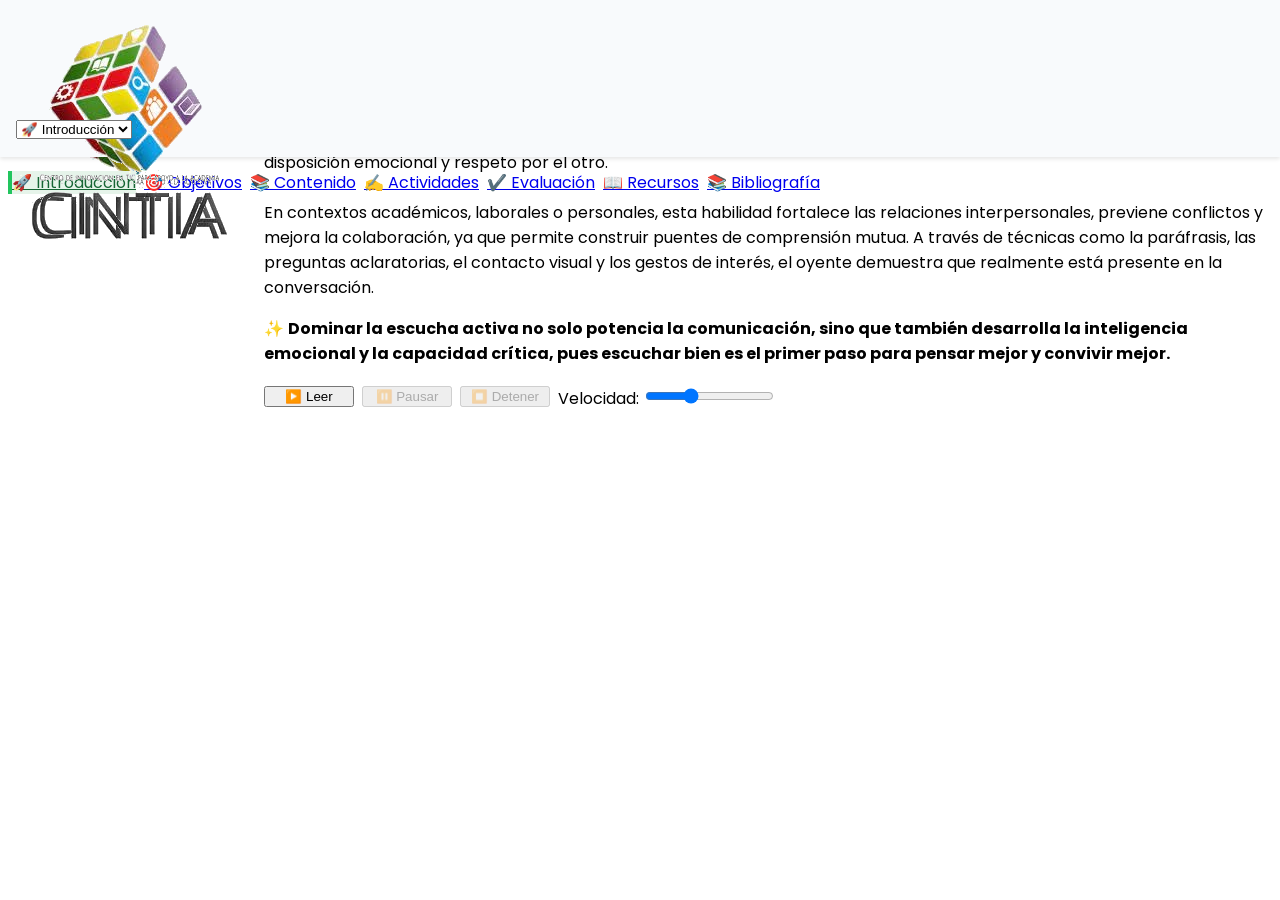
==== Unidad 1/Tema 2/index.html @ a85b617a "first commit" ====
<!DOCTYPE html>
<html lang="es">

<head>
    <meta charset="UTF-8">
    <meta name="viewport" content="width=device-width, initial-scale=1.0">
    <title>OVA: Técnicas de oratoria y expresión oral</title>
    <script src="https://cdn.tailwindcss.com"></script>
    <link rel="preconnect" href="https://fonts.googleapis.com">
    <link rel="preconnect" href="https://fonts.gstatic.com" crossorigin>
    <link href="https://fonts.googleapis.com/css2?family=Poppins:wght@400;500;600;700&display=swap" rel="stylesheet">
    <link rel="stylesheet" href="style.css">

</head>

<body class="bg-slate-50">

    <div class="flex min-h-screen">
        <!-- Sidebar -->
        <aside class="w-64 bg-white shadow-lg flex-shrink-0 hidden md:flex md:flex-col">
            <div class="p-4">
                <div style="width: 150px; height: 150px;"
                    class="p-2 mx-auto flex items-center justify-center bg-white rounded-full shadow-lg border-2 border-green-500 transition-shadow duration-300 hover:shadow-green-400">
                    <img src="img/logo.webp" alt="Logo OVA" class="w-5/6 h-5/6 object-contain" loading="lazy">
                </div>
            </div>
            <nav class="mt-6 flex-1">
                <a href="#" class="sidebar-link active flex items-center py-3 px-6 font-medium text-slate-700"
                    data-target="introduccion"><span class="mr-3 text-xl">🚀</span> Introducción</a>
                <a href="#" class="sidebar-link flex items-center py-3 px-6 font-medium text-slate-700"
                    data-target="objetivos"><span class="mr-3 text-xl">🎯</span> Objetivos</a>
                <a href="#" class="sidebar-link flex items-center py-3 px-6 font-medium text-slate-700"
                    data-target="contenido"><span class="mr-3 text-xl">📚</span> Contenido</a>
                <a href="#" class="sidebar-link flex items-center py-3 px-6 font-medium text-slate-700"
                    data-target="actividades"><span class="mr-3 text-xl">✍️</span> Actividades</a>
                <a href="#" class="sidebar-link flex items-center py-3 px-6 font-medium text-slate-700"
                    data-target="evaluacion"><span class="mr-3 text-xl">✔️</span> Evaluación</a>
                <a href="#" class="sidebar-link flex items-center py-3 px-6 font-medium text-slate-700"
                    data-target="recursos"><span class="mr-3 text-xl">📖</span> Recursos</a>
                <a href="#" class="sidebar-link flex items-center py-3 px-6 font-medium text-slate-700"
                    data-target="bibliografia"><span class="mr-3 text-xl">📚</span> Bibliografía</a>
            </nav>
        </aside>

        <!-- Main Content -->
        <main class="flex-1 p-4 sm:p-6 md:p-10 bg-gray-50">
            <!-- Mobile Header -->
            <div class="md:hidden mb-6 flex flex-col items-center">
                <div style="width: 100px; height: 100px;"
                    class="p-2 flex items-center justify-center bg-white rounded-full shadow-lg transition-shadow duration-300 hover:shadow-green-400 mb-2">
                    <img src="img/logo.webp" alt="Logo OVA" class="w-5/6 h-5/6 object-contain" loading="lazy">
                </div>
                <select id="mobile-nav" class="w-full mt-2 p-2 border rounded-md bg-white shadow-sm">
                    <option value="introduccion">🚀 Introducción</option>
                    <option value="objetivos">🎯 Objetivos</option>
                    <option value="contenido">📚 Contenido</option>
                    <option value="actividades">✍️ Actividades</option>
                    <option value="evaluacion">✔️ Evaluación</option>
                    <option value="recursos">📖 Recursos</option>
                    <option value="bibliografia">📚 Bibliografía</option>
                </select>
            </div>

            <!-- Introducción -->
            <div id="introduccion" class="content-pane active">
                <h2 class="text-2xl sm:text-3xl font-bold text-green-800 mb-4">Habilidades de escucha activa
                </h2>

                <p class="text-slate-700 leading-relaxed mb-4">
                    En la vida cotidiana, escuchar parece una acción sencilla, pero en realidad es una de las
                    habilidades comunicativas más complejas y menos practicadas. La escucha activa va más allá de oír
                    palabras; implica comprender el mensaje, reconocer las emociones del interlocutor y responder de
                    forma empática y pertinente. Escuchar activamente requiere atención consciente, disposición
                    emocional y respeto por el otro.
                    <br>
                    <br>
                    En contextos académicos, laborales o personales, esta habilidad fortalece las relaciones
                    interpersonales, previene conflictos y mejora la colaboración, ya que permite construir puentes de
                    comprensión mutua. A través de técnicas como la paráfrasis, las preguntas aclaratorias, el contacto
                    visual y los gestos de interés, el oyente demuestra que realmente está presente en la conversación.
                    <br>

                </p>
                <div class="mt-8 p-4 sm:p-6 bg-green-50 border-l-4 border-green-500 rounded-r-lg">
                    <p class="text-green-800">
                        ✨ <strong>Dominar la escucha activa no solo potencia la comunicación, sino que también
                            desarrolla la inteligencia emocional y la capacidad crítica, pues escuchar bien es el primer
                            paso para pensar mejor y convivir mejor.</strong>
                    </p>

                </div>
                <!-- Componente de síntesis de voz para introducción -->
                <div class="speech-controls mb-4 p-3 bg-green-100 rounded-lg flex items-center flex-wrap gap-2 mt-4"
                    data-target="introduccion">
                    <button
                        class="play-btn bg-green-600 hover:bg-green-700 text-white font-medium py-1 px-4 rounded-full flex items-center">
                        <span class="mr-1">▶️</span> Leer
                    </button>
                    <button
                        class="pause-btn bg-yellow-500 hover:bg-yellow-600 text-white font-medium py-1 px-4 rounded-full flex items-center"
                        disabled>
                        <span class="mr-1">⏸️</span> Pausar
                    </button>
                    <button
                        class="stop-btn bg-red-500 hover:bg-red-600 text-white font-medium py-1 px-4 rounded-full flex items-center"
                        disabled>
                        <span class="mr-1">⏹️</span> Detener
                    </button>
                    <div class="flex items-center ml-2">
                        <label for="speech-rate-introduccion" class="text-sm text-green-800 mr-2">Velocidad:</label>
                        <input type="range" class="speech-rate" id="speech-rate-introduccion" min="0.5" max="2"
                            step="0.1" value="1" class="w-24">
                    </div>
                </div>
            </div>

            <!-- Objetivos -->
            <div id="objetivos" class="content-pane">
                <h2 class="text-2xl sm:text-3xl font-bold text-green-800 mb-6">Objetivos de aprendizaje</h2>
                <ul class="space-y-4">
                    <li class="flex items-start p-4 bg-white rounded-lg shadow-sm">
                        <span class="text-green-700 mr-3 text-2xl">🧠</span>
                        <span>Comprender el concepto de la escucha activa y su impacto en la comunicación
                            interpersonal.</span>
                    </li>
                    <li class="flex items-start p-4 bg-white rounded-lg shadow-sm">
                        <span class="text-green-700 mr-3 text-2xl">🔍</span>
                        <span>Reconocer los elementos que componen el proceso de escucha activa y su relación con los
                            tipos de escucha.</span>
                    </li>

                    <li class="flex items-start p-4 bg-white rounded-lg shadow-sm">
                        <span class="text-green-700 mr-3 text-2xl">📝</span>
                        <span>Identificar barreras que dificultan la escucha activa en un proceso de comunicación
                            interpersonal.</span>
                    </li>
                </ul>
                <!-- Componente de síntesis de voz para Objetivos -->
                <div class="speech-controls mb-4 p-3 bg-green-100 rounded-lg flex items-center flex-wrap gap-2 mt-4"
                    data-target="objetivos">
                    <button
                        class="play-btn bg-green-600 hover:bg-green-700 text-white font-medium py-1 px-4 rounded-full flex items-center">
                        <span class="mr-1">▶️</span> Leer
                    </button>
                    <button
                        class="pause-btn bg-yellow-500 hover:bg-yellow-600 text-white font-medium py-1 px-4 rounded-full flex items-center"
                        disabled>
                        <span class="mr-1">⏸️</span> Pausar
                    </button>
                    <button
                        class="stop-btn bg-red-500 hover:bg-red-600 text-white font-medium py-1 px-4 rounded-full flex items-center"
                        disabled>
                        <span class="mr-1">⏹️</span> Detener
                    </button>
                    <div class="flex items-center ml-2">
                        <label for="speech-rate-objetivos" class="text-sm text-green-800 mr-2">Velocidad:</label>
                        <input type="range" class="speech-rate" id="speech-rate-objetivos" min="0.5" max="2" step="0.1"
                            value="1" class="w-24">
                    </div>
                </div>
            </div>

            <!-- Fundamentos Teóricos -->
            <div id="contenido" class="content-pane">
                <h2 class="text-2xl sm:text-3xl font-bold text-green-800 mb-6">Habilidades de escucha activa</h2>
                <div class="w-full max-w-8xl mx-auto">
                        <div class="space-y-8 text-slate-700 leading-relaxed">
                            <div id="ecuaciones-intro" class="content-section">
                                <h3 class="text-xl font-bold text-green-700 mb-2">¿Qué es la escucha activa?</h3>
                                <!-- Modern card -->
                                <div
                                    class="rounded-2xl p-6 border border-slate-200 shadow-sm bg-gradient-to-br from-white to-slate-50">
                                    <!-- Icon header -->
                                    <div class="flex items-center mb-4">
                                        <span
                                            class="inline-flex items-center justify-center w-10 h-10 rounded-full bg-emerald-100 text-emerald-600 mr-3">
                                            <svg xmlns="http://www.w3.org/2000/svg" class="w-6 h-6" fill="none"
                                                viewBox="0 0 24 24" stroke="currentColor" stroke-width="2">
                                                <path stroke-linecap="round" stroke-linejoin="round"
                                                    d="M9 19V6l12-3v13M9 19c0 1.105-1.343 2-3 2s-3-.895-3-2 1.343-2 3-2 3 .895 3 2zm12-3c0 1.105-1.343 2-3 2s-3-.895-3-2 1.343-2 3-2 3 .895 3 2z" />
                                            </svg>
                                        </span>
                                        <h3 class="text-lg font-semibold text-slate-800">¿Qué es la escucha activa?</h3>
                                    </div>

                                    <!-- Content -->
                                    <p class="text-slate-700 leading-relaxed">
                                        <strong class="text-emerald-700">La escucha activa</strong> es una <span
                                            class="font-semibold underline decoration-emerald-300">técnica de
                                            comunicación</span> que consiste en <span
                                            class="bg-amber-100 px-2 py-0.5 rounded-md">prestar toda la atención</span>
                                        al <strong class="text-emerald-700">interlocutor</strong>.<br><br>

                                        Esta atención debe ser <span class="font-semibold text-emerald-700">consciente y
                                            completa</span> a lo que <strong class="text-emerald-700">otra
                                            persona</strong> está diciendo.<br><br>

                                        <span class="text-rose-500 font-semibold">¡No se trata solo de captar
                                            sonidos!</span><br>
                                        Se trata de <span
                                            class="bg-emerald-50 border border-emerald-200 px-3 py-1 rounded-lg font-semibold">entender,
                                            procesar y responder</span> de manera <strong
                                            class="text-emerald-700">adecuada</strong> al mensaje.<br><br>

                                        <strong class="text-emerald-700">Escuchar activamente</strong> implica:
                                    </p>

                                    <!-- Feature list -->
                                    <ul class="mt-4 space-y-2 text-slate-700">
                                        <li class="flex items-start">
                                            <span
                                                class="inline-flex items-center justify-center w-5 h-5 rounded-full bg-emerald-100 text-emerald-600 mr-2 mt-0.5">
                                                <svg xmlns="http://www.w3.org/2000/svg" class="w-3 h-3" fill="none"
                                                    viewBox="0 0 24 24" stroke="currentColor" stroke-width="3">
                                                    <path stroke-linecap="round" stroke-linejoin="round"
                                                        d="M5 13l4 4L19 7" />
                                                </svg>
                                            </span>
                                            <span><strong>Estar presente</strong> en la conversación</span>
                                        </li>
                                        <li class="flex items-start">
                                            <span
                                                class="inline-flex items-center justify-center w-5 h-5 rounded-full bg-emerald-100 text-emerald-600 mr-2 mt-0.5">
                                                <svg xmlns="http://www.w3.org/2000/svg" class="w-3 h-3" fill="none"
                                                    viewBox="0 0 24 24" stroke="currentColor" stroke-width="3">
                                                    <path stroke-linecap="round" stroke-linejoin="round"
                                                        d="M5 13l4 4L19 7" />
                                                </svg>
                                            </span>
                                            <span><strong>Sin interrumpir</strong> ni distraerse</span>
                                        </li>
                                        <li class="flex items-start">
                                            <span
                                                class="inline-flex items-center justify-center w-5 h-5 rounded-full bg-emerald-100 text-emerald-600 mr-2 mt-0.5">
                                                <svg xmlns="http://www.w3.org/2000/svg" class="w-3 h-3" fill="none"
                                                    viewBox="0 0 24 24" stroke="currentColor" stroke-width="3">
                                                    <path stroke-linecap="round" stroke-linejoin="round"
                                                        d="M5 13l4 4L19 7" />
                                                </svg>
                                            </span>
                                            <span><strong>Mostrar interés genuino</strong> por lo que el otro
                                                dice</span>
                                        </li>
                                    </ul>

                                    <!-- Footer note -->
                                    <p class="mt-4 text-slate-600 italic text-sm">
                                        La escucha activa se asocia predominantemente con interacciones más <strong
                                            class="text-emerald-700">interpersonales</strong>.
                                    </p>
                                </div>

                                <!-- Controles de síntesis de voz para esta sección -->
                                <div class="speech-controls mb-4 p-3 bg-green-100 rounded-lg flex items-center flex-wrap gap-2 mt-4"
                                    data-target="ecuaciones-intro">
                                    <button
                                        class="play-btn bg-green-600 hover:bg-green-700 text-white font-medium py-1 px-4 rounded-full flex items-center">
                                        <span class="mr-1">▶️</span> Leer
                                    </button>
                                    <button
                                        class="pause-btn bg-yellow-500 hover:bg-yellow-600 text-white font-medium py-1 px-4 rounded-full flex items-center"
                                        disabled>
                                        <span class="mr-1">⏸️</span> Pausar
                                    </button>
                                    <button
                                        class="stop-btn bg-red-500 hover:bg-red-600 text-white font-medium py-1 px-4 rounded-full flex items-center"
                                        disabled>
                                        <span class="mr-1">⏹️</span> Detener
                                    </button>
                                    <div class="flex items-center ml-2">
                                        <label for="speech-rate-ecuaciones-intro"
                                            class="text-sm text-green-800 mr-2">Velocidad:</label>
                                        <input type="range" class="speech-rate" id="speech-rate-ecuaciones-intro"
                                            min="0.5" max="2" step="0.1" value="1" class="w-24">
                                    </div>
                                </div>
                            </div>

                            <div id="ecuaciones-resolucion" class="content-section">
                                <h2 class="text-xl font-bold text-green-700 mb-2">Tipos de escucha</h2>
                                <div class="rounded-xl p-4 border border-green-200 shadow-sm">
                                    <p class="text-green-800 font-medium mb-4">
                                        Existen diferentes tipos de escucha, según la actitud que se tiene frente al
                                        mensaje:
                                    </p>

                                    <div
                                        class="w-full h-32 sm:h-48 md:h-64 xl:h-80 bg-white rounded flex items-center justify-center overflow-hidden image-container my-4">
                                        <img src="img/1.png" alt="Imagen relacionada con tipos de escucha"
                                            class="max-w-full max-h-full object-contain expandable-image"
                                            style="object-fit:contain;" loading="lazy" />
                                        <button class="expand-btn" data-img="img/1.png">🔍</button>
                                    </div>

                                    <!-- Consejos para superar barreras -->
                                    <div class="bg-white rounded-lg p-4 border border-green-300 mb-4">
                                        <h4 class="font-bold text-green-800 mb-2 flex items-center">
                                            <span class="mr-2">💡</span> Ejemplo:
                                        </h4>
                                        <ul class="space-y-2">
                                            <li class="flex items-center">
                                                <span>Si mientras alguien habla tú estás viendo el celular, estás
                                                    haciendo escucha pasiva o selectiva. Si dejas el celular y te
                                                    concentras en lo que dice, estás haciendo escucha activa.</span>
                                            </li>
                                        </ul>

                                        <div class="w-full h-32 sm:h-48 md:h-64 xl:h-80 bg-white rounded flex items-center justify-center overflow-hidden image-container my-4">
                                            <img src="img/2.jpg" alt="Imagen relacionada con tipos de escucha"
                                                class="max-w-full max-h-full object-contain expandable-image"
                                                style="object-fit:contain;" loading="lazy" />
                                            <button class="expand-btn" data-img="img/2.jpg">🔍</button>
                                        </div>
                                    </div>
                                </div>

                                <!-- Controles de síntesis de voz para esta sección -->
                                <div class="speech-controls mb-4 p-3 bg-green-100 rounded-lg flex items-center flex-wrap gap-2 mt-4"
                                    data-target="ecuaciones-resolucion">
                                    <button
                                        class="play-btn bg-green-600 hover:bg-green-700 text-white font-medium py-1 px-4 rounded-full flex items-center">
                                        <span class="mr-1">▶️</span> Leer
                                    </button>
                                    <button
                                        class="pause-btn bg-yellow-500 hover:bg-yellow-600 text-white font-medium py-1 px-4 rounded-full flex items-center"
                                        disabled>
                                        <span class="mr-1">⏸️</span> Pausar
                                    </button>
                                    <button
                                        class="stop-btn bg-red-500 hover:bg-red-600 text-white font-medium py-1 px-4 rounded-full flex items-center"
                                        disabled>
                                        <span class="mr-1">⏹️</span> Detener
                                    </button>
                                    <div class="flex items-center ml-2">
                                        <label for="speech-rate-ecuaciones-resolucion"
                                            class="text-sm text-green-800 mr-2">Velocidad:</label>
                                        <input type="range" class="speech-rate" id="speech-rate-ecuaciones-resolucion"
                                            min="0.5" max="2" step="0.1" value="1" class="w-24">
                                    </div>
                                </div>
                            </div>


                            <h2 class="text-xl font-bold text-green-700 mb-2">Dimensiones de la escucha activa</h2>
                            <div class="rounded-xl p-4 border border-green-200 shadow-sm">

                                <div
                                    class="w-full h-32 sm:h-48 md:h-64 xl:h-80 bg-white rounded flex items-center justify-center overflow-hidden image-container my-4">
                                    <img src="img/3.png" alt="Imagen relacionada con tipos de escucha"
                                        class="max-w-full max-h-full object-contain expandable-image"
                                        style="object-fit:contain;" loading="lazy" />
                                    <button class="expand-btn" data-img="img/3.png">🔍</button>
                                </div>
                            </div>

                            <h2 class="text-xl font-bold text-green-700 mb-2">Elementos de la escucha activa</h2>
                            <div class="rounded-xl p-4 border border-green-200 shadow-sm">
                                <p class="text-slate-700 mb-4">
                                    La escucha activa tiene seis elementos principales que la hacen efectiva. A
                                    continuación los verás de forma clara y práctica:
                                </p>
                                <ul class="space-y-3">
                                    <li class="flex items-start bg-white rounded-lg p-3 border border-slate-200">
                                        <span class="text-green-600 text-xl mr-3">👀</span>
                                        <div>
                                            <h4 class="font-semibold text-green-800">Atención</h4>
                                            <p class="text-slate-700 text-sm">Concentrarse en lo que la otra persona
                                                dice, evitando distracciones.</p>
                                        </div>
                                    </li>
                                    <li class="flex items-start bg-white rounded-lg p-3 border border-slate-200">
                                        <span class="text-green-600 text-xl mr-3">🤝</span>
                                        <div>
                                            <h4 class="font-semibold text-green-800">Empatía</h4>
                                            <p class="text-slate-700 text-sm">Ver el mundo como lo ve la otra persona y
                                                comprender sus emociones y perspectivas.</p>
                                        </div>
                                    </li>
                                    <li class="flex items-start bg-white rounded-lg p-3 border border-slate-200">
                                        <span class="text-green-600 text-xl mr-3">⚖️</span>
                                        <div>
                                            <h4 class="font-semibold text-green-800">No juzgar</h4>
                                            <p class="text-slate-700 text-sm">Suspender el juicio para crear un espacio
                                                seguro donde el otro pueda expresarse.</p>
                                        </div>
                                    </li>
                                    <li class="flex items-start bg-white rounded-lg p-3 border border-slate-200">
                                        <span class="text-green-600 text-xl mr-3">🤫</span>
                                        <div>
                                            <h4 class="font-semibold text-green-800">Valorar el silencio</h4>
                                            <p class="text-slate-700 text-sm">Permitir pausas para que la persona
                                                procese sus ideas y emociones.</p>
                                        </div>
                                    </li>
                                    <li class="flex items-start bg-white rounded-lg p-3 border border-slate-200">
                                        <span class="text-green-600 text-xl mr-3">❓</span>
                                        <div>
                                            <h4 class="font-semibold text-green-800">Clarificar</h4>
                                            <p class="text-slate-700 text-sm">Asegurarse de entender el mensaje mediante
                                                preguntas y confirmaciones.</p>
                                        </div>
                                    </li>
                                    <li class="flex items-start bg-white rounded-lg p-3 border border-slate-200">
                                        <span class="text-green-600 text-xl mr-3">💬</span>
                                        <div>
                                            <h4 class="font-semibold text-green-800">Retroalimentar</h4>
                                            <p class="text-slate-700 text-sm">Responder con respeto y claridad,
                                                mostrando que se comprendió el mensaje (palabras o gestos).</p>
                                        </div>
                                    </li>
                                </ul>
                            </div>

                            <h2 class="text-xl font-bold text-green-700 mb-2">Barreras en la escucha activa</h2>
                            <div class="rounded-xl p-4 border border-green-200 shadow-sm">
                                <div class="barriers-block">
                                    <p class="barriers-intro">Las barreras son obstáculos que dificultan la escucha
                                        activa. Algunas comunes son:</p>
                                    <ul class="barriers-grid" role="list">
                                        <li class="barrier-item">
                                            <div class="tech-icon" aria-hidden="true">
                                                <img src="img/distraccion.png" alt="Icono paráfrasis"
                                                    class="tech-icon-img" loading="lazy">
                                            </div>
                                            <div class="barrier-content">
                                                <h4 class="barrier-title">Distracciones</h4>
                                                <p class="barrier-text">Ruido, celular, pensamientos ajenos a la
                                                    conversación.</p>
                                            </div>
                                        </li>
                                        <li class="barrier-item">
                                            <div class="tech-icon" aria-hidden="true">
                                                <img src="img/sexismo.png" alt="Icono paráfrasis" class="tech-icon-img"
                                                    loading="lazy">
                                            </div>
                                            <div class="barrier-content">
                                                <h4 class="barrier-title">Prejuicios</h4>
                                                <p class="barrier-text">Juzgar antes de escuchar todo el mensaje.</p>
                                            </div>
                                        </li>
                                        <li class="barrier-item">
                                            <div class="tech-icon" aria-hidden="true">
                                                <img src="img/chat.png" alt="Icono paráfrasis" class="tech-icon-img"
                                                    loading="lazy">
                                            </div>
                                            <div class="barrier-content">
                                                <h4 class="barrier-title">Interrumpir</h4>
                                                <p class="barrier-text">Hablar sin dejar que el otro termine.</p>
                                            </div>
                                        </li>
                                        <li class="barrier-item">
                                            <div class="tech-icon" aria-hidden="true">
                                                <img src="img/burbuja.png" alt="Icono paráfrasis" class="tech-icon-img"
                                                    loading="lazy">
                                            </div>
                                            <div class="barrier-content">
                                                <h4 class="barrier-title">Falta de empatía</h4>
                                                <p class="barrier-text">No mostrar empatía o atención real.</p>
                                            </div>
                                        </li>
                                        <li class="barrier-item">
                                            <div class="tech-icon" aria-hidden="true">
                                                <img src="img/positividad.png" alt="Icono paráfrasis"
                                                    class="tech-icon-img" loading="lazy">
                                            </div>
                                            <div class="barrier-content">
                                                <h4 class="barrier-title">Emociones</h4>
                                                <p class="barrier-text">Estar enojado, ansioso o triste puede impedir
                                                    una buena escucha.</p>
                                            </div>
                                        </li>
                                        <li class="barrier-item">
                                            <div class="tech-icon" aria-hidden="true">
                                                <img src="img/analisis.png" alt="Icono paráfrasis" class="tech-icon-img"
                                                    loading="lazy">
                                            </div>
                                            <div class="barrier-content">
                                                <h4 class="barrier-title">Mucha información</h4>
                                                <p class="barrier-text">Demasiada información por muchos canales al
                                                    tiempo.</p>
                                            </div>
                                        </li>
                                        <li class="barrier-item">
                                            <div class="tech-icon" aria-hidden="true">
                                                <img src="img/no-hablar.png" alt="Icono paráfrasis"
                                                    class="tech-icon-img" loading="lazy">
                                            </div>
                                            <div class="barrier-content">
                                                <h4 class="barrier-title">Querer hablar siempre</h4>
                                                <p class="barrier-text">Tendencia a hablar más que escuchar, lo que
                                                    genera malentendidos y conflictos.</p>
                                            </div>
                                        </li>
                                    </ul>
                                    <p class="barriers-example"><strong>Ejemplo:</strong> Si estás molesto y alguien te
                                        habla, puedes no entender bien lo que dice porque estás enfocado en tus
                                        emociones. Esa es una barrera emocional.</p>
                                </div>
                            </div>
                            <!-- Técnicas de la escucha activa: nueva sección (insertada debajo del bloque de barreras) -->
                            <section id="tecnicas-escucha" class="mt-8">
                                <h2 class="text-xl font-bold text-green-700 mb-2">Técnicas de la escucha activa: paráfrasis, preguntas, contacto visual, gestos</h2>
                                <p class="text-slate-700 leading-relaxed mb-4">
                                    Estas técnicas ayudan a demostrar que
                                    realmente estás escuchando y comprendiendo a la otra persona. Se utilizan en la
                                    <strong class="text-green-800">escucha activa</strong> y mejoran la comunicación
                                    interpersonal.
                                </p>

                                <div class="tech-grid">
                                    <!-- Paráfrasis o reformulación -->
                                    <article class="tech-card">
                                        <div class="tech-header">
                                            <div class="tech-icon" aria-hidden="true">
                                                <img src="img/icono1.png" alt="Icono paráfrasis" class="tech-icon-img"
                                                    loading="lazy">
                                            </div>
                                            <h3 class="tech-title">Paráfrasis o reformulación</h3>
                                        </div>
                                        <p class="tech-text">Es la técnica de repetir con tus propias palabras lo que el
                                            interlocutor acaba de expresar. Su objetivo es demostrar que has escuchado y
                                            comprendido el mensaje.</p>
                                        <div class="tech-subcard">
                                            <p class="tech-subtitle">Ejemplo:</p>
                                            <ul class="tech-list">
                                                <li><span class="tech-list-icon" aria-hidden="true"><svg width="20"
                                                            height="20" fill="none" viewBox="0 0 20 20">
                                                            <circle cx="10" cy="10" r="10" fill="#e6f4ea" />
                                                            <path d="M6 10.5l2.5 2.5L14 7.5" stroke="#2e8b57"
                                                                stroke-width="2" fill="none" />
                                                        </svg></span>Tu compañero/a dice: "Estoy muy estresado por los
                                                    exámenes y no tengo tiempo para salir con mis amigos."</li>
                                                <li><span class="tech-list-icon" aria-hidden="true"><svg width="20"
                                                            height="20" fill="none" viewBox="0 0 20 20">
                                                            <circle cx="10" cy="10" r="10" fill="#e6f4ea" />
                                                            <path d="M6 10.5l2.5 2.5L14 7.5" stroke="#2e8b57"
                                                                stroke-width="2" fill="none" />
                                                        </svg></span>Tú respondes: "Parece que te sientes abrumado con
                                                    todo lo que tienes que estudiar, ¿cierto?"</li>
                                            </ul>
                                        </div>
                                    </article>

                                    <!-- Preguntas aclaratorias (clarificación) -->
                                    <article class="tech-card">
                                        <div class="tech-header">
                                            <div class="tech-icon" aria-hidden="true">
                                                <img src="img/icono2.png" alt="Icono paráfrasis" class="tech-icon-img"
                                                    loading="lazy">
                                            </div>
                                            <h3 class="tech-title">Preguntas aclaratorias (clarificación)</h3>
                                        </div>
                                        <p class="tech-text">Consiste en hacer preguntas específicas y generalmente
                                            abiertas después de que el interlocutor ha terminado de hablar. Buscan
                                            profundizar en la conversación o aclarar un punto que no se entendió
                                            completamente.</p>
                                        <div class="tech-subcard">
                                            <p class="tech-subtitle">Ejemplo:</p>
                                            <ul class="tech-list">
                                                <li><span class="tech-list-icon" aria-hidden="true"><svg width="20"
                                                            height="20" fill="none" viewBox="0 0 20 20">
                                                            <circle cx="10" cy="10" r="10" fill="#e6f4ea" />
                                                            <path d="M6 10.5l2.5 2.5L14 7.5" stroke="#2e8b57"
                                                                stroke-width="2" fill="none" />
                                                        </svg></span>Tu compañero/a dice: "Mi jefe me dijo que cambiara
                                                    el enfoque del proyecto, pero no sé por dónde empezar."</li>
                                                <li><span class="tech-list-icon" aria-hidden="true"><svg width="20"
                                                            height="20" fill="none" viewBox="0 0 20 20">
                                                            <circle cx="10" cy="10" r="10" fill="#e6f4ea" />
                                                            <path d="M6 10.5l2.5 2.5L14 7.5" stroke="#2e8b57"
                                                                stroke-width="2" fill="none" />
                                                        </svg></span>Tú preguntas: "¿A qué te refieres exactamente con
                                                    'cambiar el enfoque'?" o "¿Qué te motivó a tomar esa opción?"</li>
                                            </ul>
                                        </div>
                                    </article>

                                    <!-- Contacto visual -->
                                    <article class="tech-card">
                                        <div class="tech-header">
                                            <div class="tech-icon" aria-hidden="true">
                                                <img src="img/icono3.png" alt="Icono paráfrasis" class="tech-icon-img"
                                                    loading="lazy">
                                            </div>
                                            <h3 class="tech-title">Contacto visual</h3>
                                        </div>
                                        <p class="tech-text">Es la herramienta no verbal más útil y fundamental, que
                                            implica mirar regularmente a la cara y los ojos de la persona con la que
                                            hablas. Demuestra que estás en "modo escucha", prestando atención y
                                            mostrando interés, lo cual ayuda a generar confianza.</p>
                                        <div class="tech-subcard">
                                            <p class="tech-subtitle">Recomendación:</p>
                                            <ul class="tech-list">
                                                <li>Mientras escuchas: Mantener el contacto visual de manera regular
                                                    (con breves pausas para que no sea intimidante) para indicarle al
                                                    interlocutor que estás receptivo.</li>
                                            </ul>
                                        </div>
                                    </article>

                                    <!-- Gestos -->
                                    <article class="tech-card">
                                        <div class="tech-header">
                                            <div class="tech-icon" aria-hidden="true">
                                                <img src="img/icono4.png" alt="Icono paráfrasis" class="tech-icon-img"
                                                    loading="lazy">
                                            </div>
                                            <h3 class="tech-title">Gestos</h3>
                                        </div>
                                        <p class="tech-text">Son señales no verbales que refuerzan la atención y la
                                            empatía. La postura debe ser abierta y receptiva (no cruzar los brazos), y
                                            los gestos sirven como micro-respuestas para mantener el flujo de la
                                            conversación.</p>
                                        <div class="tech-subcard">
                                            <p class="tech-subtitle">Recomendación:</p>
                                            <ul class="tech-list">
                                                <li>Mientras escuchas: Asentir con la cabeza de vez en cuando, mantener
                                                    una sonrisa ligera y orientar el cuerpo hacia el hablante. Esto
                                                    genera confianza y motiva a seguir hablando.</li>
                                            </ul>
                                        </div>
                                    </article>
                                </div>
                            </section>
                        </div>

                        <br>
                        <h2 class="text-xl font-bold text-green-700 mb-2">Escucha empática y escucha crítica: </h2>
                            <div class="rounded-xl p-4 border border-green-200 shadow-sm">
                                <p class="text-slate-700 mb-4">
                                    Existen diferentes formas de escuchar según el propósito. Dos muy importantes son la escucha empática y la escucha crítica.
                                </p>
                                
                                <!-- Tabla de conceptos -->
                                <div class="mt-8 overflow-x-auto">
                                    <table class="w-full border-collapse bg-white rounded-xl shadow-md overflow-hidden">
                                        <thead class="bg-gradient-to-r from-green-500 to-green-600 text-white">
                                            <tr>
                                                <th class="px-4 py-3 text-left font-semibold">ASPECTO</th>
                                                <th class="px-4 py-3 text-left font-semibold">ESCUCHA EMPÁTICA</th>
                                                <th class="px-4 py-3 text-left font-semibold">ESCUCHA CRÍTICA</th>
                                            </tr>
                                        </thead>
                                        <tbody class="text-slate-700">
                                            <tr class="border-b border-green-100 hover:bg-green-50 transition-colors">
                                                <td class="px-4 py-3 font-medium text-green-700">Propósito</td>
                                                <td class="px-4 py-3">Comprender la experiencia emocional y la perspectiva del otro.</td>
                                                <td class="px-4 py-3">Evaluar la calidad de la información y la solidez de los argumentos.</td>
                                            </tr>
                                            <tr class="border-b border-green-100 hover:bg-green-50 transition-colors">
                                                <td class="px-4 py-3 font-medium text-green-700">Foco</td>
                                                <td class="px-4 py-3">Emociones, necesidades, contexto personal.</td>
                                                <td class="px-4 py-3">Evidencias, lógica, supuestos, coherencia.</td>
                                            </tr>
                                            <tr class="border-b border-green-100 hover:bg-green-50 transition-colors">
                                                <td class="px-4 py-3 font-medium text-green-700">Actitud</td>
                                                <td class="px-4 py-3">Acompañamiento, no juicio, validación.</td>
                                                <td class="px-4 py-3">Distanciamiento analítico, escepticismo razonable.</td>
                                            </tr>
                                            <tr class="border-b border-green-100 hover:bg-green-50 transition-colors">
                                                <td class="px-4 py-3 font-medium text-green-700">Preguntas típicas</td>
                                                <td class="px-4 py-3">“¿Cómo te sientes?”, “¿Qué necesitas?”, “¿Qué piensas?”</td>
                                                <td class="px-4 py-3">“¿Cuál es tu evidencia?”, “¿Qué argumentos consideraste?”</td>
                                            </tr>
                                            <tr class="border-b border-green-100 hover:bg-green-50 transition-colors">
                                                <td class="px-4 py-3 font-medium text-green-700">Técnicas</td>
                                                <td class="px-4 py-3">Paráfrasis, reflejo emocional, silencios, síntesis de acuerdos.</td>
                                                <td class="px-4 py-3">Identificar falacias, pedir fuentes, preguntar datos, resumir argumentos.</td>
                                            </tr>
                                            <tr class="border-b border-green-100 hover:bg-green-50 transition-colors">
                                                <td class="px-4 py-3 font-medium text-green-700">¿Cómo saber si lo estoy haciendo bien?</td>
                                                <td class="px-4 py-3">El emisor se siente comprendido, calma y apertura.</td>
                                                <td class="px-4 py-3">Argumentos más claros, decisiones mejor informadas.</td>
                                            </tr>
                                            <tr class="border-b border-green-100 hover:bg-green-50 transition-colors">
                                                <td class="px-4 py-3 font-medium text-green-700">Riesgos si la utilizo mucho</td>
                                                <td class="px-4 py-3">Sobrecarga emocional, pérdida de límites en soluciones.</td>
                                                <td class="px-4 py-3">Frialdad, confrontación, necesidad de diálogo.</td>
                                            </tr>
                                            <tr class="border-b border-green-100 hover:bg-green-50 transition-colors">
                                                <td class="px-4 py-3 font-medium text-green-700">Cuándo utilizar</td>
                                                <td class="px-4 py-3">Conflictos, resolución de tensiones, apoyo socioemocional.</td>
                                                <td class="px-4 py-3">Debates, decisiones, confrontación de ideas, informes/propuestas.</td>
                                            </tr>
                                        </tbody>
                                    </table>
                                </div>
                                    
                            </div>
                </div>
            </div>



            <!-- Actividades Prácticas -->
            <div id="actividades" class="content-pane">
                <h2 class="text-2xl sm:text-3xl font-bold text-green-800 mb-6">Actividades prácticas</h2>
                
                <!-- Actividad 1: Quiz de seguimiento -->
                <div class="bg-white border-l-4 border-green-500 rounded-lg shadow-sm p-6 mb-8">
                    <h3 class="text-xl font-bold text-green-700 mb-4">Actividad 1: Quiz de seguimiento</h3>
                    
                    <!-- Pregunta 1 -->
                    <div class="mb-6" data-activity="1">
                        <p class="font-semibold text-slate-800 mb-3">Pregunta 1</p>
                        <p class="text-slate-700 mb-4">La técnica de Paráfrasis es esencial en la escucha activa porque su principal objetivo es ____________________, ayudando al emisor a sentirse comprendido y permitiendo confirmar la interpretación.</p>
                        <div class="space-y-2">
                            <div class="activity-option p-3 border-2 border-slate-200 rounded-lg cursor-pointer hover:border-green-300 transition-colors" data-value="A">
                                <span class="font-medium">A.</span> dar una solución rápida.
                            </div>
                            <div class="activity-option p-3 border-2 border-slate-200 rounded-lg cursor-pointer hover:border-green-300 transition-colors" data-value="B">
                                <span class="font-medium">B.</span> confirmar que has entendido el mensaje.
                            </div>
                            <div class="activity-option p-3 border-2 border-slate-200 rounded-lg cursor-pointer hover:border-green-300 transition-colors" data-value="C">
                                <span class="font-medium">C.</span> evaluar la evidencia.
                            </div>
                            <div class="activity-option p-3 border-2 border-slate-200 rounded-lg cursor-pointer hover:border-green-300 transition-colors" data-value="D">
                                <span class="font-medium">D.</span> distraer al interlocutor.
                            </div>
                        </div>
                        <div class="activity-feedback mt-3 text-sm font-medium"></div>
                    </div>

                    <!-- Pregunta 2 -->
                    <div class="mb-6" data-activity="1">
                        <p class="font-semibold text-slate-800 mb-3">Pregunta 2</p>
                        <p class="text-slate-700 mb-4">¿Cuál pregunta está relacionada con escucha empática?</p>
                        <div class="space-y-2">
                            <div class="activity-option p-3 border-2 border-slate-200 rounded-lg cursor-pointer hover:border-green-300 transition-colors" data-value="A">
                                <span class="font-medium">A.</span> ¿Cómo te sentiste?
                            </div>
                            <div class="activity-option p-3 border-2 border-slate-200 rounded-lg cursor-pointer hover:border-green-300 transition-colors" data-value="B">
                                <span class="font-medium">B.</span> ¿Por qué te quejas tanto?
                            </div>
                            <div class="activity-option p-3 border-2 border-slate-200 rounded-lg cursor-pointer hover:border-green-300 transition-colors" data-value="C">
                                <span class="font-medium">C.</span> ¿Cuál es tu evidencia?
                            </div>
                            <div class="activity-option p-3 border-2 border-slate-200 rounded-lg cursor-pointer hover:border-green-300 transition-colors" data-value="D">
                                <span class="font-medium">D.</span> ¿Por qué eres tan negativa?
                            </div>
                        </div>
                        <div class="activity-feedback mt-3 text-sm font-medium"></div>
                    </div>

                    <button id="check-activity-1-btn"
                        class="mt-4 bg-green-600 text-white font-bold py-2 px-6 rounded-lg hover:bg-green-700 transition-colors">Verificar respuestas</button>
                    <div id="activity-1-result" class="mt-4 font-medium"></div>


                    <!-- Actividad 2: Video de YouTube y pregunta -->
                    <div class="mt-8 pt-8 border-t-2 border-slate-200">
                        <h3 class="text-xl font-bold text-green-800 mb-4">Actividad 2: Análisis de escucha activa</h3>
                        
                        <!-- Video de YouTube -->
                        <div class="mb-6">
                            <p class="text-slate-700 mb-4">Mira el siguiente video sobre escucha activa antes de responder la pregunta:</p>
                            <a href="https://www.youtube.com/watch?v=ksfwBqngdEU" 
                               target="_blank" 
                               rel="noopener noreferrer"
                               class="inline-flex items-center gap-2 bg-red-600 hover:bg-red-700 text-white font-bold py-3 px-6 rounded-lg transition-colors">
                                <svg class="w-6 h-6" fill="currentColor" viewBox="0 0 24 24">
                                    <path d="M23.498 6.186a3.016 3.016 0 0 0-2.122-2.136C19.505 3.545 12 3.545 12 3.545s-7.505 0-9.377.505A3.017 3.017 0 0 0 .502 6.186C0 8.07 0 12 0 12s0 3.93.502 5.814a3.016 3.016 0 0 0 2.122 2.136c1.871.505 9.376.505 9.376.505s7.505 0 9.377-.505a3.015 3.015 0 0 0 2.122-2.136C24 15.93 24 12 24 12s0-3.93-.502-5.814zM9.545 15.568V8.432L15.818 12l-6.273 3.568z"/>
                                </svg>
                                Ver video en YouTube
                            </a>
                            <p class="text-sm text-slate-600 mt-3"><em>El video se abrirá en una nueva pestaña</em></p>
                        </div>

                        <!-- Pregunta de selección múltiple -->
                        <div class="mb-6" data-activity="2">
                            <p class="font-semibold text-slate-800 mb-3">Pregunta de selección múltiple</p>
                            <p class="text-slate-700 mb-4">¿Cuál es la principal razón por la que el comportamiento de Homero Simpson en la escena con Marge es un ejemplo de falta de escucha activa?</p>
                            <div class="space-y-2">
                                <div class="activity-option p-3 border-2 border-slate-200 rounded-lg cursor-pointer hover:border-green-300 transition-colors" data-value="A">
                                    <span class="font-medium">A.</span> Muestra una ausencia de atención plena, ya que está distraído y sus respuestas son genéricas y vacías.
                                </div>
                                <div class="activity-option p-3 border-2 border-slate-200 rounded-lg cursor-pointer hover:border-green-300 transition-colors" data-value="B">
                                    <span class="font-medium">B.</span> Se aleja e invalida la comunicación con Marge.
                                </div>
                                <div class="activity-option p-3 border-2 border-slate-200 rounded-lg cursor-pointer hover:border-green-300 transition-colors" data-value="C">
                                    <span class="font-medium">C.</span> Sobrecarga de información a Marge y no la deja hablar.
                                </div>
                                <div class="activity-option p-3 border-2 border-slate-200 rounded-lg cursor-pointer hover:border-green-300 transition-colors" data-value="D">
                                    <span class="font-medium">D.</span> Decide juzgar a Marge sobre su viaje sin consultarle previamente.
                                </div>
                            </div>
                            <div class="activity-feedback mt-3 text-sm font-medium"></div>
                        </div>

                        <button id="check-activity-2-btn"
                            class="mt-4 bg-green-600 text-white font-bold py-2 px-6 rounded-lg hover:bg-green-700 transition-colors">Validar respuesta</button>
                        <div id="activity-2-result" class="mt-4 font-medium"></div>
                    </div>

                    
                </div>
            </div>

            <!-- Evaluación -->
            <div id="evaluacion" class="content-pane">
                <h2 class="text-2xl sm:text-3xl font-bold text-green-800 mb-6">Evaluación</h2>
                <div class="bg-white p-6 rounded-lg shadow-md">
                    <p class="text-slate-600 mb-6">Comprueba lo que has aprendido. Selecciona la respuesta correcta para
                        cada pregunta.</p>
                    <div id="quiz-container"></div>
                    <button id="submit-quiz-btn"
                        class="mt-6 bg-green-600 text-white font-bold py-2 px-6 rounded-lg hover:bg-green-700 transition-colors">Finalizar
                        evaluación</button>
                    <div id="quiz-result" class="mt-4 text-lg font-bold"></div>
                </div>
            </div>

            <!-- Recursos -->
            <div id="recursos" class="content-pane">
                <h2 class="text-2xl sm:text-3xl font-bold text-green-800 mb-6">Recursos para profundizar</h2>
                <p class="text-slate-700 leading-relaxed mb-6">Para ampliar tu conocimiento sobre ecuaciones y
                    desigualdades, te recomendamos explorar los siguientes enlaces y documentos:</p>
                <ul class="space-y-4">
                    <!-- Recurso 1 -->
                    <li
                        class="bg-white p-4 rounded-lg shadow-md hover:shadow-lg transition-shadow border-l-4 border-green-500 flex flex-col sm:flex-row sm:items-center justify-between">
                        <div>
                            <h3 class="font-bold text-green-700">Juego interactivo de falso y verdadero sobre características de la escucha activa.</h3>
                            <a href="https://wordwall.net/es/resource/23253204/escucha-activa" target="_blank"
                                class="underline text-slate-700 hover:text-green-700">Ir al recurso</a>
                        </div>
                        <div class="mt-4 sm:mt-0 sm:ml-6 flex-shrink-0">
                            <div class="bg-green-50 border border-green-300 rounded flex items-center justify-center image-container"
                                style="width:2cm;height:2cm;">
                                <img src="img/Qr1.png" alt="Solución ejercicio 1"
                                    class="max-w-full max-h-full object-contain expandable-image"
                                    style="object-fit:contain;" loading="lazy">
                                <button class="expand-btn" data-img="img/Qr1.png">🔍</button>
                            </div>
                        </div>
                    </li>
                    <!-- Recurso 2 -->
                    <li
                        class="bg-white p-4 rounded-lg shadow-md hover:shadow-lg transition-shadow border-l-4 border-green-500 flex flex-col sm:flex-row sm:items-center justify-between">
                        <div>
                            <h3 class="font-bold text-green-700">Video explicativo: El poder de la escucha activa</h3>
                            <a href="https://www.youtube.com/watch?v=JLi7dLJAEuU"
                                target="_blank" class="underline text-slate-700 hover:text-green-700">Ir al recurso</a>
                        </div>
                        <div class="mt-4 sm:mt-0 sm:ml-6 flex-shrink-0">
                            <div class="bg-green-50 border border-green-300 rounded flex items-center justify-center image-container"
                                style="width:2cm;height:2cm;">
                                <img src="img/Qr2.png" alt="Solución ejercicio 1"
                                    class="max-w-full max-h-full object-contain expandable-image"
                                    style="object-fit:contain;" loading="lazy">
                                <button class="expand-btn" data-img="img/Qr2.png">🔍</button>
                            </div>
                        </div>
                    </li>
                    <!-- Recurso 3 -->
                    <li
                        class="bg-white p-4 rounded-lg shadow-md hover:shadow-lg transition-shadow border-l-4 border-green-500 flex flex-col sm:flex-row sm:items-center justify-between">
                        <div>
                            <h3 class="font-bold text-green-700">Sopa de letras </h3>
                            <a href="https://es.educaplay.com/recursos-educativos/?q=escucha+activa"
                                target="_blank" class="underline text-slate-700 hover:text-green-700">Ir al recurso</a>
                        </div>
                        <div class="mt-4 sm:mt-0 sm:ml-6 flex-shrink-0">
                            <div class="bg-green-50 border border-green-300 rounded flex items-center justify-center image-container"
                                style="width:2cm;height:2cm;">
                                <img src="img/Qr3.png" alt="Solución ejercicio 1"
                                    class="max-w-full max-h-full object-contain expandable-image"
                                    style="object-fit:contain;" loading="lazy">
                                <button class="expand-btn" data-img="img/Qr3.png">🔍</button>
                            </div>
                        </div>
                    </li>
                </ul>
            </div>

            <!-- Bibliografía -->
            <div id="bibliografia" class="content-pane">
                <h2 class="text-2xl sm:text-3xl font-bold text-green-800 mb-6">Bibliografía</h2>
                <div class="space-y-6">
                    <div
                        class="bg-white p-6 rounded-lg shadow-md hover:shadow-lg transition-shadow border-l-4 border-green-500">
                        <span class="block text-slate-700">
                            López, A. (2015). <i>Comunicación y habilidades sociales</i>. ESIC.
                        </span>
                    </div>
                    <div
                        class="bg-white p-6 rounded-lg shadow-md hover:shadow-lg transition-shadow border-l-4 border-green-500">
                        <span class="block text-slate-700">
                            Ministerio de Educación Nacional de Colombia (MEN). (2010). <i>Competencias ciudadanas: Serie Guías No. 6</i>. Recuperado de <a href="https://www.mineducacion.gov.co/" target="_blank" class="text-green-600 hover:text-green-800 underline">https://www.mineducacion.gov.co/</a>
                        </span>
                    </div>
                    <div
                        class="bg-white p-6 rounded-lg shadow-md hover:shadow-lg transition-shadow border-l-4 border-green-500">
                        <span class="block text-slate-700">
                            Eficacia de los padres. (2017, junio). <i>Historia de la escucha activa por el doctor Thomas Gordon</i> [Vídeo]. YouTube. Obtenido de <a href="https://www.youtube.com/watch?v=pcwjbvA4i08" target="_blank" class="text-green-600 hover:text-green-800 underline">https://www.youtube.com/watch?v=pcwjbvA4i08</a>
                        </span>
                    </div>
                    <div
                        class="bg-white p-6 rounded-lg shadow-md hover:shadow-lg transition-shadow border-l-4 border-green-500">
                        <span class="block text-slate-700">
                            Gordillo, M. &amp; Sánchez, M. (2018). <i>Habilidades comunicativas para la vida</i>. Editorial Trillas.<br>
                            <span class="text-slate-600 text-sm mt-1 block">Contiene explicaciones prácticas sobre técnicas de escucha, comunicación empática y crítica.</span>
                        </span>
                    </div>
                    <div
                        class="bg-white p-6 rounded-lg shadow-md hover:shadow-lg transition-shadow border-l-4 border-green-500">
                        <span class="block text-slate-700">
                            Ministerio de Educación Nacional de Colombia (MEN). (2004). <i>Estándares Básicos de Competencias en Lenguaje</i>. Disponible en: <a href="https://www.mineducacion.gov.co/" target="_blank" class="text-green-600 hover:text-green-800 underline">https://www.mineducacion.gov.co/</a><br>
                            <span class="text-slate-600 text-sm mt-1 block">Explica el desarrollo de competencias comunicativas, incluyendo la comprensión oral y la escucha crítica en el entorno escolar.</span>
                        </span>
                    </div>
                    <div
                        class="bg-white p-6 rounded-lg shadow-md hover:shadow-lg transition-shadow border-l-4 border-green-500">
                        <span class="block text-slate-700">
                            Pérez, R. (2012). <i>Comunicación efectiva y habilidades sociales</i>. Editorial ESIC.<br>
                            <span class="text-slate-600 text-sm mt-1 block">Un texto claro sobre estrategias para mejorar la interacción con los demás desde la escucha y el diálogo.</span>
                        </span>
                    </div>
                    <div
                        class="bg-white p-6 rounded-lg shadow-md hover:shadow-lg transition-shadow border-l-4 border-green-500">
                        <span class="block text-slate-700">
                            Robertson, K. (2005). <i>Escucha activa: algo más que prestar atención</i>. <i>Australian family physician</i>, 34(12), 1053.
                        </span>
                    </div>
                </div>

                <!-- Footer/Credits -->
                <footer class="mt-12 pt-6 border-t-2 border-slate-200 text-center">
                    <p class="text-slate-600 font-medium">Creado por:</p>
                    <p class="text-green-800 font-bold text-lg">Centro de Innovación en TIC para el apoyo de la Docencia
                        CINTIA</p>
                    <p class="text-slate-500 text-sm">Universidad de Córdoba</p>
                </footer>
        </main>
    </div>

    <!-- Modal para ampliar imágenes -->
    <div id="imageModal" class="image-modal">
        <div class="modal-content">
            <img id="modalImage" src="" alt="Imagen ampliada">
            <button class="close-modal" id="closeModal">&times;</button>
        </div>
    </div>

    <script src="js/speech.js"></script>
    <script src="js/modal.js"></script>
    <script src="js/activities.js"></script>
    <script src="js/quiz.js"></script>
    <script src="js/accordion.js"></script>
    <script src="js/navigation.js"></script>
    <script src="js/animations.js"></script>
</body>

</html>
---- Unidad 1/Tema 2/style.css ----
body {
    font-family: 'Poppins', sans-serif;
}
/* Desktop sidebar fixed positioning */
aside.w-64 {
    position: fixed;
    height: 100vh;
    overflow-y: auto;
}

/* Adjust main content to account for fixed sidebar */
@media (min-width: 768px) {
    main.flex-1 {
        margin-left: 16rem; /* w-64 = 16rem */
    }
}

/* Mobile header fixed positioning */
.md\:hidden.mb-6 {
    position: fixed;
    top: 0;
    left: 0;
    right: 0;
    z-index: 50;
    background-color: #f8fafc; /* bg-slate-50 */
    padding: 1rem;
    box-shadow: 0 2px 4px rgba(0, 0, 0, 0.1);
}

/* Add padding to main content when on mobile to prevent overlap with fixed header */
@media (max-width: 767px) {
    main.flex-1 {
        padding-top: 13rem; /* Increased padding to prevent content from being hidden */
    }
    
    /* Ensure the mobile header has proper spacing */
    .md\:hidden.mb-6 {
        padding: 1rem;
        margin-bottom: 0 !important; /* Override the mb-6 class */
    }
}

.sidebar-link {
    transition: all 0.3s ease;
    border-left: 4px solid transparent;
}
.sidebar-link.active, .sidebar-link:hover {
    background-color: #e6f4ea;
    color: #166534; /* green-800 */
    border-left-color: #22c55e; /* green-500 */
}
.content-pane {
    display: none;
    animation: fadeIn 0.5s ease-in-out;
}
.content-pane.active {
    display: block;
}
@keyframes fadeIn {
    from { opacity: 0; transform: translateY(20px); }
    to { opacity: 1; transform: translateY(0); }
}
.quiz-option:hover {
    background-color: #f0fdf4; /* green-50 */
}
.quiz-option.selected {
    background-color: #dcfce7; /* green-100 */
    border-color: #22c55e; /* green-500 */
}
.type-card {
    transition: transform 0.3s, box-shadow 0.3s;
}
.type-card:hover {
    transform: scale(1.05);
    box-shadow: 0 4px 6px -1px rgb(0 0 0 / 0.1), 0 2px 4px -2px rgb(0 0 0 / 0.1);
}

/* Estilos para el popup de imágenes */
.image-container {
    position: relative;
    overflow: hidden;
}

.expand-btn {
    position: absolute;
    bottom: 10px;
    right: 10px;
    background-color: rgba(34, 197, 94, 0.8); /* green-500 con transparencia */
    color: white;
    border: none;
    border-radius: 50%;
    width: 40px;
    height: 40px;
    display: flex;
    align-items: center;
    justify-content: center;
    cursor: pointer;
    font-size: 20px;
    opacity: 0;
    transition: opacity 0.3s, transform 0.3s;
    z-index: 10;
}

/* En dispositivos móviles, mostrar siempre el botón */
@media (max-width: 768px) {
    .expand-btn {
        opacity: 0.9;
        width: 44px;
        height: 44px;
        font-size: 22px;
        background-color: rgba(34, 197, 94, 0.9);
        box-shadow: 0 2px 5px rgba(0, 0, 0, 0.3);
        animation: pulse 2s infinite;
    }
}

.image-container:hover .expand-btn {
    opacity: 1;
    transform: scale(1.1);
}

.image-modal {
    display: none;
    position: fixed;
    top: 0;
    left: 0;
    width: 100%;
    height: 100%;
    background-color: rgba(0, 0, 0, 0.8);
    z-index: 1000;
    justify-content: center;
    align-items: center;
    opacity: 0;
    transition: opacity 0.3s;
}

.image-modal.active {
    display: flex;
    opacity: 1;
}

.modal-content {
    max-width: 90%;
    max-height: 90%;
    animation: zoomIn 0.4s cubic-bezier(0.175, 0.885, 0.32, 1.275);
    position: relative;
}

.modal-content img {
    max-width: 100%;
    max-height: 90vh;
    border: 4px solid white;
    border-radius: 4px;
    box-shadow: 0 10px 25px rgba(0, 0, 0, 0.5);
}

/* Optimizaciones para dispositivos móviles */
@media (max-width: 768px) {
    .modal-content {
        max-width: 90%;
        animation: slideUpFade 0.3s ease-out;
        margin-right: 15px; /* Dar más espacio para el botón de cierre */
    }
    
    .modal-content img {
        border-width: 2px;
    }
    
    .close-modal {
        top: 10px;
        right: 10px;
        width: 36px;
        height: 36px;
        position: absolute;
        z-index: 1010; /* Asegurar que esté por encima de todo */
    }
}

/* Animación especial para móviles */
@keyframes slideUpFade {
    from { opacity: 0; transform: translateY(50px); }
    to { opacity: 1; transform: translateY(0); }
}

.close-modal {
    position: absolute;
    top: -20px;
    right: -20px;
    background-color: #ef4444; /* red-500 */
    color: white;
    border: none;
    border-radius: 50%;
    width: 40px;
    height: 40px;
    display: flex;
    align-items: center;
    justify-content: center;
    cursor: pointer;
    font-size: 20px;
    box-shadow: 0 2px 5px rgba(0, 0, 0, 0.3);
}

@keyframes zoomIn {
    from { opacity: 0; transform: scale(0.8); }
    to { opacity: 1; transform: scale(1); }
}

@keyframes pulse {
    0% { transform: scale(1); }
    50% { transform: scale(1.05); }
    100% { transform: scale(1); }
}

/* Mejoras para el componente de speech */
.speech-controls {
    display: flex;
    flex-wrap: wrap;
    gap: 8px;
    align-items: center;
}

/* Borde verde estándar para contenedores de video u otros elementos destacados */
.video-embed {
    border: 4px solid #22c55e; /* green-500 */
    border-radius: 0.5rem; /* coincide con rounded-lg */
}

/* Helper para mantener relación de aspecto 16:9 (por ejemplo, videos) */
.ratio-16x9 {
    position: relative;
    padding-top: 56.25%; /* 9 / 16 = 0.5625 */
}

.speech-controls button {
    min-width: 90px;
    max-width: fit-content;
    white-space: nowrap;
}

.speech-controls div[class*="flex items-center"] {
    flex-grow: 1;
    min-width: 150px;
    margin-left: 0;
    margin-top: 4px;
}

/* Pantallas pequeñas (móviles) */
@media (max-width: 480px) {
    .speech-controls {
        display: grid !important;
        grid-template-columns: 1fr 1fr !important;
        grid-template-rows: auto auto !important;
        grid-gap: 8px !important;
        flex-wrap: nowrap !important;
        width: 100% !important;
    }
    
    .speech-controls button {
        min-width: 0 !important;
        width: 100% !important;
        max-width: none !important;
        box-sizing: border-box !important;
        margin: 0 !important;
        display: block !important;
    }
    
    .speech-controls button:first-child {
        grid-column: 1 !important;
        grid-row: 1 !important;
    }
    
    .speech-controls button:nth-child(2) {
        grid-column: 2 !important;
        grid-row: 1 !important;
    }
    
    .speech-controls button:nth-child(3) {
        grid-column: 1 !important;
        grid-row: 2 !important;
    }
    
    .speech-controls div[class*="flex items-center"] {
        grid-column: 2 !important;
        grid-row: 2 !important;
        margin: 0 !important;
        min-width: 0 !important;
        width: 100% !important;
    }
    
    .speech-controls div[class*="flex items-center"] label {
        white-space: nowrap !important;
    }
    
    .speech-controls div[class*="flex items-center"] input {
        width: 100% !important;
        max-width: 100% !important;
    }
}

/* ================================ */
/* Lenguaje no verbal - interactivo */
/* ================================ */

.lnv-interactive {
    background: #f0fdf4; /* green-50 */
    border: 1px solid #86efac; /* green-300 */
    border-radius: 0.75rem; /* rounded-xl */
    padding: 1rem;
    margin-top: 0.5rem;
}

.lnv-intro {
    color: #065f46; /* green-800 */
    font-weight: 500;
    margin-bottom: 0.75rem;
}

.lnv-content {
    background: #ffffff;
    border: 1px solid #d1fae5; /* green-200 */
    border-radius: 0.5rem;
    padding: 0.75rem;
}

.lnv-chips {
    display: flex;
    flex-wrap: wrap;
    gap: 0.5rem;
    margin-bottom: 0.5rem;
}

.lnv-chip {
    position: relative;
    border: 1px solid #22c55e; /* green-500 */
    background: #dcfce7; /* green-100 */
    color: #065f46; /* green-800 */
    padding: 0.4rem 0.6rem;
    border-radius: 9999px; /* pill */
    font-size: 0.9rem;
    line-height: 1;
    cursor: default;
    transition: transform 0.15s ease, box-shadow 0.2s ease;
}

.lnv-chip:hover {
    transform: translateY(-1px);
    box-shadow: 0 2px 6px rgba(22, 163, 74, 0.25);
}

/* Tooltip usando data-tip */
.lnv-chip[data-tip]:hover::after {
    content: attr(data-tip);
    position: absolute;
    left: 50%;
    transform: translateX(-50%);
    bottom: calc(100% + 8px);
    background: #065f46; /* green-800 */
    color: #ffffff;
    padding: 6px 8px;
    border-radius: 6px;
    font-size: 0.8rem;
    white-space: nowrap;
    z-index: 20;
    box-shadow: 0 4px 10px rgba(0,0,0,0.15);
}

.lnv-chip[data-tip]:hover::before {
    content: '';
    position: absolute;
    left: 50%;
    transform: translateX(-50%);
    bottom: 100%;
    border: 6px solid transparent;
    border-top-color: #065f46; /* green-800 */
}

/* Acordeón nativo (details/summary) */
.lnv-accordion {
    margin-top: 0.5rem;
    border-top: 1px dashed #86efac; /* green-300 */
    padding-top: 0.5rem;
}

.lnv-accordion > summary {
    cursor: pointer;
    list-style: none;
    color: #065f46; /* green-800 */
    font-weight: 600;
    display: flex;
    align-items: center;
    gap: 0.5rem;
}

.lnv-accordion > summary::marker { display: none; }

.lnv-accordion > summary::after {
    content: '➕';
    margin-left: auto;
    color: #16a34a; /* green-600 */
}

.lnv-accordion[open] > summary::after {
    content: '➖';
}

.lnv-list {
    margin-top: 0.5rem;
    padding-left: 0;
    list-style: none;
    display: grid;
    gap: 0.35rem;
}

.lnv-list li {
    background: #f0fdf4; /* green-50 */
    border: 1px solid #bbf7d0; /* green-200 */
    border-radius: 0.5rem;
    padding: 0.5rem 0.6rem;
    color: #064e3b; /* green-900 */
    display: flex;
    align-items: center;
    gap: 0.5rem;
}

.lnv-list .check {
    color: #16a34a; /* green-600 */
    font-weight: 700;
}

.lnv-example {
    margin-top: 0.75rem;
    background: #ecfccb; /* lime-100 */
    border: 1px solid #bef264; /* lime-300 */
    border-left-width: 6px;
    border-left-color: #84cc16; /* lime-500 */
    border-radius: 0.5rem;
    padding: 0.75rem;
    color: #3f6212; /* lime-800 */
}

/* Responsive */
@media (max-width: 480px) {
    .lnv-chip { font-size: 0.85rem; padding: 0.45rem 0.6rem; }
    .lnv-interactive { padding: 0.75rem; }
    .lnv-content { padding: 0.6rem; }
}

/* ================================ */
/* Drag & Drop - Actividades        */
/* ================================ */

.drag-options-bank {
    display: flex;
    flex-wrap: wrap;
    gap: 0.5rem;
    background: #f8fafc; /* slate-50 */
    border: 1px dashed #cbd5e1; /* slate-300 */
    border-radius: 0.5rem;
    padding: 0.5rem;
}

.draggable-option {
    background: #e2fbe8; /* light green */
    color: #065f46; /* green-800 */
    border: 1px solid #86efac; /* green-300 */
    border-radius: 9999px;
    padding: 0.35rem 0.6rem;
    font-size: 0.9rem;
    cursor: grab;
    user-select: none;
    box-shadow: 0 1px 2px rgba(0,0,0,0.05);
    transition: transform 0.15s ease, box-shadow 0.2s ease;
}

.draggable-option:active { cursor: grabbing; }

.draggable-option.dragging {
    opacity: 0.9;
    transform: scale(1.03);
    box-shadow: 0 6px 14px rgba(16, 185, 129, 0.25);
}

.dropzone {
    display: inline-flex;
    min-width: 9ch;
    min-height: 2rem;
    padding: 0 0.4rem;
    margin: 0 0.2rem;
    align-items: center;
    justify-content: center;
    border: 2px dashed #86efac; /* green-300 */
    border-radius: 0.5rem;
    background: #f0fdf4; /* green-50 */
    vertical-align: middle;
}

.dropzone .draggable-option {
    background: #dcfce7; /* green-100 */
    border-color: #22c55e; /* green-500 */
}

.dropzone.dz-over {
    background: #ecfeff; /* cyan-50 */
    border-color: #06b6d4; /* cyan-500 */
}

.dropzone.dz-correct {
    background: #f0fdf4; /* green-50 */
    border-color: #22c55e; /* green-500 */
    box-shadow: 0 0 0 3px rgba(34, 197, 94, 0.15);
}

.dropzone.dz-incorrect {
    background: #fef2f2; /* red-50 */
    border-color: #ef4444; /* red-500 */
    box-shadow: 0 0 0 3px rgba(239, 68, 68, 0.12);
}

/* Accesibilidad: foco visible si se navega con teclado */
.dropzone:focus-within {
    outline: none;
    box-shadow: 0 0 0 3px rgba(59, 130, 246, 0.35); /* ring azul */
}

@media (max-width: 480px) {
    .dropzone { min-width: 7ch; }
    .draggable-option { font-size: 0.85rem; }
}
/* Barreras en la escucha activa */
.barriers-block {
  background: #ffffff;
  border: 1px solid #e5e7eb; /* slate-200 */
  border-radius: 0.75rem; /* rounded-xl */
  padding: 1rem; /* p-4 */
}

.barriers-intro {
  color: #1f2937; /* slate-800-ish */
  margin-bottom: 0.75rem; /* mb-3 */
  font-weight: 500;
}

/* Grid moderno para las barreras */

/* Modern Article Card (Distracciones) */
.article {
  --img-scale: 1.001;
  --title-color: black;
  --link-icon-translate: -20px;
  --link-icon-opacity: 0;
  position: relative;
  border-radius: 16px;
  box-shadow: none;
  background: #fff;
  transform-origin: center;
  transition: all 0.4s ease-in-out;
  overflow: hidden;
}
.article a::after {
  position: absolute;
  inset-block: 0;
  inset-inline: 0;
  cursor: pointer;
  content: "";
}
.article h2 {
  margin: 0 0 18px 0;
  font-family: "Bebas Neue", sans-serif;
  font-size: 1.9rem;
  letter-spacing: 0.06em;
  color: var(--title-color);
  transition: color 0.3s ease-out;
}
.article-wrapper figure {
  margin: 0;
  padding: 0;
  aspect-ratio: 16 / 9;
  overflow: hidden;
}
.article img {
  max-width: 100%;
  transform-origin: center;
  transform: scale(var(--img-scale));
  transition: transform 0.4s ease-in-out;
  border-top-left-radius: 16px;
  border-top-right-radius: 16px;
}
.article-body {
  padding: 24px;
}
.article a {
  display: inline-flex;
  align-items: center;
  text-decoration: none;
  color: #28666e;
}
.article a:focus {
  outline: 1px dotted #28666e;
}
.article a .icon {
  min-width: 24px;
  width: 24px;
  height: 24px;
  margin-left: 5px;
  transform: translateX(var(--link-icon-translate));
  opacity: var(--link-icon-opacity);
  transition: all 0.3s;
}
.article:has(:hover, :focus) {
  --img-scale: 1.1;
  --title-color: #28666e;
  --link-icon-translate: 0;
  --link-icon-opacity: 1;
  box-shadow: rgba(0, 0, 0, 0.16) 0px 10px 36px 0px, rgba(0, 0, 0, 0.06) 0px 0px 0px 1px;
}
.sr-only:not(:focus):not(:active) {
  clip: rect(0 0 0 0);
  clip-path: inset(50%);
  height: 1px;
  overflow: hidden;
  position: absolute;
  white-space: nowrap;
  width: 1px;
}

.barriers-grid {
  display: grid;
  grid-template-columns: 1fr;
  gap: 0.75rem; /* similar a gap-3 */
}
@media (min-width: 640px) { /* sm */
  .barriers-grid { grid-template-columns: repeat(2, 1fr); }
}
@media (min-width: 1024px) { /* lg */
  .barriers-grid { grid-template-columns: repeat(3, 1fr); }
}

.barrier-item {
  display: flex;
  align-items: flex-start;
  background: #ffffff;
  border: 1px solid #e5e7eb; /* slate-200 */
  border-radius: 0.75rem;
  padding: 0.75rem; /* p-3 */
  box-shadow: 0 1px 2px rgba(16, 24, 40, 0.06);
  transition: transform 200ms ease, box-shadow 200ms ease, border-color 200ms ease, background-color 200ms ease;
  will-change: transform, box-shadow, border-color, background-color;
  opacity: 0;
  transform: translateY(12px);
}
.barrier-item:hover {
  transform: translateY(-2px);
  box-shadow: 0 8px 16px rgba(16, 24, 40, 0.08);
  border-color: #a7f3d0; /* emerald-200 */
  background-color: #fafafa;
}
.barrier-item:focus-visible {
  outline: none;
  transform: translateY(-2px);
  box-shadow: 0 0 0 3px #a7f3d0, 0 8px 16px rgba(16, 24, 40, 0.08);
}

/* Animación de entrada */
@keyframes fadeUp {
  0% { opacity: 0; transform: translateY(12px); }
  100% { opacity: 1; transform: translateY(0); }
}
.barrier-item.is-visible {
  animation: fadeUp 420ms cubic-bezier(0.2, 0.7, 0.2, 1) forwards;
}
/* Efecto de retraso escalonado */
.barriers-grid .barrier-item.is-visible:nth-child(1) { animation-delay: 0ms; }
.barriers-grid .barrier-item.is-visible:nth-child(2) { animation-delay: 60ms; }
.barriers-grid .barrier-item.is-visible:nth-child(3) { animation-delay: 120ms; }
.barriers-grid .barrier-item.is-visible:nth-child(4) { animation-delay: 180ms; }
.barriers-grid .barrier-item.is-visible:nth-child(5) { animation-delay: 240ms; }
.barriers-grid .barrier-item.is-visible:nth-child(6) { animation-delay: 300ms; }
.barriers-grid .barrier-item.is-visible:nth-child(7) { animation-delay: 360ms; }

/* Respeta preferencias de accesibilidad de movimiento reducido */
@media (prefers-reduced-motion: reduce) {
  .barrier-item, .barrier-icon {
    transition: none !important;
  }
  .barrier-item { opacity: 1; transform: none; }
  .barrier-item.is-visible { animation: none; }
}

.barrier-icon {
  flex-shrink: 0;
  width: 2rem;
  height: 2rem;
  border-radius: 9999px;
  display: inline-flex;
  align-items: center;
  justify-content: center;
  margin-right: 0.5rem; /* mr-2 */
  background: #ecfdf5; /* emerald-50 */
  color: #059669; /* emerald-600 */
  font-size: 1.1rem;
  transition: transform 200ms ease, background-color 200ms ease, color 200ms ease;
}
.barrier-item:hover .barrier-icon { transform: scale(1.08); background-color: #d1fae5; color: #047857; }

/* --- Estilo tipo tarjetas con gradiente (inspirado en pricing cards) --- */
.barriers-grid { gap: 1rem; }

.barrier-item {
  flex-direction: column;
  align-items: center;
  text-align: center;
  padding: 1.25rem; /* más aire */
  border: 1px solid #86efac; /* green-300 */
  color: #0f172a; /* texto base oscuro */
  box-shadow: 0 8px 18px rgba(16, 24, 40, 0.12);
  min-height: 140px;
  background-color: #dcfce7; /* verde suave único: green-100 */
}
.barrier-item:hover {
  transform: translateY(-4px);
  box-shadow: 0 14px 26px rgba(16, 24, 40, 0.18);
  background-color: #bbf7d0; /* green-200 al hover */
}
.barrier-title { color: #166534; /* green-800 para títulos */ font-weight: 600; }
.barrier-text { color: #0f172a; }

/* Un solo tono para todas las tarjetas (verde suave) */
.barriers-grid .barrier-item { background-image: none; }

/* Ícono con estilo badge */
.barrier-icon {
  width: 3.25rem;
  height: 3.25rem;
  margin-right: 0;
  margin-bottom: 0.5rem;
  background: #ffffff;
  color: #166534; /* verde del diseño en el ícono */
  backdrop-filter: blur(6px);
  box-shadow: 0 6px 14px rgba(0, 0, 0, 0.14), inset 0 0 0 1px rgba(255, 255, 255, 0.55);
  font-size: 1.25rem;
}
.barrier-item:hover .barrier-icon {
  transform: translateY(-1px) scale(1.03);
  background: #ffffff;
}


.barrier-title {
  margin: 0;
  font-weight: 600;
  color: #065f46; /* emerald-800 */
}
.barrier-text {
  margin: 0.15rem 0 0 0;
  color: #374151; /* slate-700 */
  font-size: 0.875rem; /* text-sm */
}

.barriers-example {
  margin-top: 0.75rem; /* mt-3 */
  background: #ecfdf5; /* emerald-50 */
  border-left: 4px solid #10b981; /* emerald-500 */
  padding: 0.75rem;
  border-radius: 0.5rem;
  color: #065f46; /* emerald-800 */
}

.barriers-example strong {
  color: #0f766e; /* emerald-700 */
}

/* ===================================== */
/* Técnicas de la escucha activa (tarjetas)
   Coherencia: verde-100, borde verde-300, títulos verde-800
   Innovación: subtarjetas de ejemplo/recomendación y badge de ícono blanco */
/* ===================================== */

.tech-grid {
  display: grid;
  grid-template-columns: 1fr;
  gap: 1rem;
}
@media (min-width: 640px) { /* sm */
  .tech-grid { grid-template-columns: repeat(2, 1fr); }
}

.tech-card {
  background-color: #dcfce7; /* green-100 */
  border: 1px solid #86efac; /* green-300 */
  border-radius: 0.75rem; /* rounded-xl */
  padding: 1rem; /* p-4 */
  color: #0f172a; /* texto base oscuro */
  box-shadow: 0 8px 18px rgba(16, 24, 40, 0.12);
  transition: transform 200ms ease, box-shadow 200ms ease, background-color 200ms ease, border-color 200ms ease;
}
.tech-card:hover {
  transform: translateY(-3px);
  box-shadow: 0 14px 26px rgba(16, 24, 40, 0.18);
  background-color: #bbf7d0; /* green-200 */
}

.tech-header {
  display: flex;
  align-items: center;
  gap: 0.75rem;
  margin-bottom: 0.5rem;
}

.tech-icon {
  flex-shrink: 0;
  width: 3.25rem;
  height: 3.25rem;
  border-radius: 9999px;
  display: inline-flex;
  align-items: center;
  justify-content: center;
  background: #ffffff;
  color: #166534; /* green-800 */
  font-size: 1.25rem;
  box-shadow: 0 6px 14px rgba(0, 0, 0, 0.14), inset 0 0 0 1px rgba(255, 255, 255, 0.55);
  transition: transform 200ms ease, background-color 200ms ease, color 200ms ease;
}
.tech-card:hover .tech-icon { transform: translateY(-1px) scale(1.03); }

.tech-icon-img {
  width: 70%;
  height: 70%;
  object-fit: contain;
}

.tech-title {
  margin: 0;
  font-weight: 600;
  color: #166534; /* green-800 */
  font-size: 1.125rem; /* text-lg */
}

.tech-text {
  margin: 0.25rem 0 0.75rem 0;
  color: #0f172a;
  line-height: 1.6;
}

.tech-subcard {
  background: #f0fdf4; /* green-50 */
  border: 1px solid #bbf7d0; /* green-200 */
  border-radius: 0.5rem;
  padding: 0.75rem;
}
.tech-subtitle {
  margin: 0 0 0.5rem 0;
  color: #065f46; /* emerald-800 */
  font-weight: 600;
}
.tech-list {
  margin: 0;
  padding-left: 1rem;
  list-style: disc;
  color: #374151; /* slate-700 */

    list-style: none;
  padding: 0;
  margin: 0;
}
.tech-list li {
  display: flex;
  align-items: flex-start;
  gap: 0.75rem;
  background: #f7faf7;
  border-radius: 12px;
  box-shadow: 0 2px 8px rgba(60,120,80,0.07);
  margin-bottom: 0.7rem;
  padding: 0.7rem 1rem;
  font-size: 1.05rem;
  color: #2d5c3a;
  transition: box-shadow 0.2s;
}
.tech-list li:last-child {
  margin-bottom: 0;
}
.tech-list li:hover {
  box-shadow: 0 4px 16px rgba(60,120,80,0.13);
}
.tech-list-icon {
  flex-shrink: 0;
  margin-top: 2px;
  display: inline-flex;
  align-items: center;
  justify-content: center;
}

/* ===================================== */
/* Activity Options Styles */
/* ===================================== */

.activity-option {
  transition: all 0.3s ease;
  cursor: pointer;
}

.activity-option:hover {
  background-color: #f0fdf4; /* green-50 */
  border-color: #86efac; /* green-300 */
}

.activity-option.selected {
  background-color: #dcfce7; /* green-100 */
  border-color: #22c55e; /* green-500 */
}

.activity-feedback {
  min-height: 1.5rem;
}
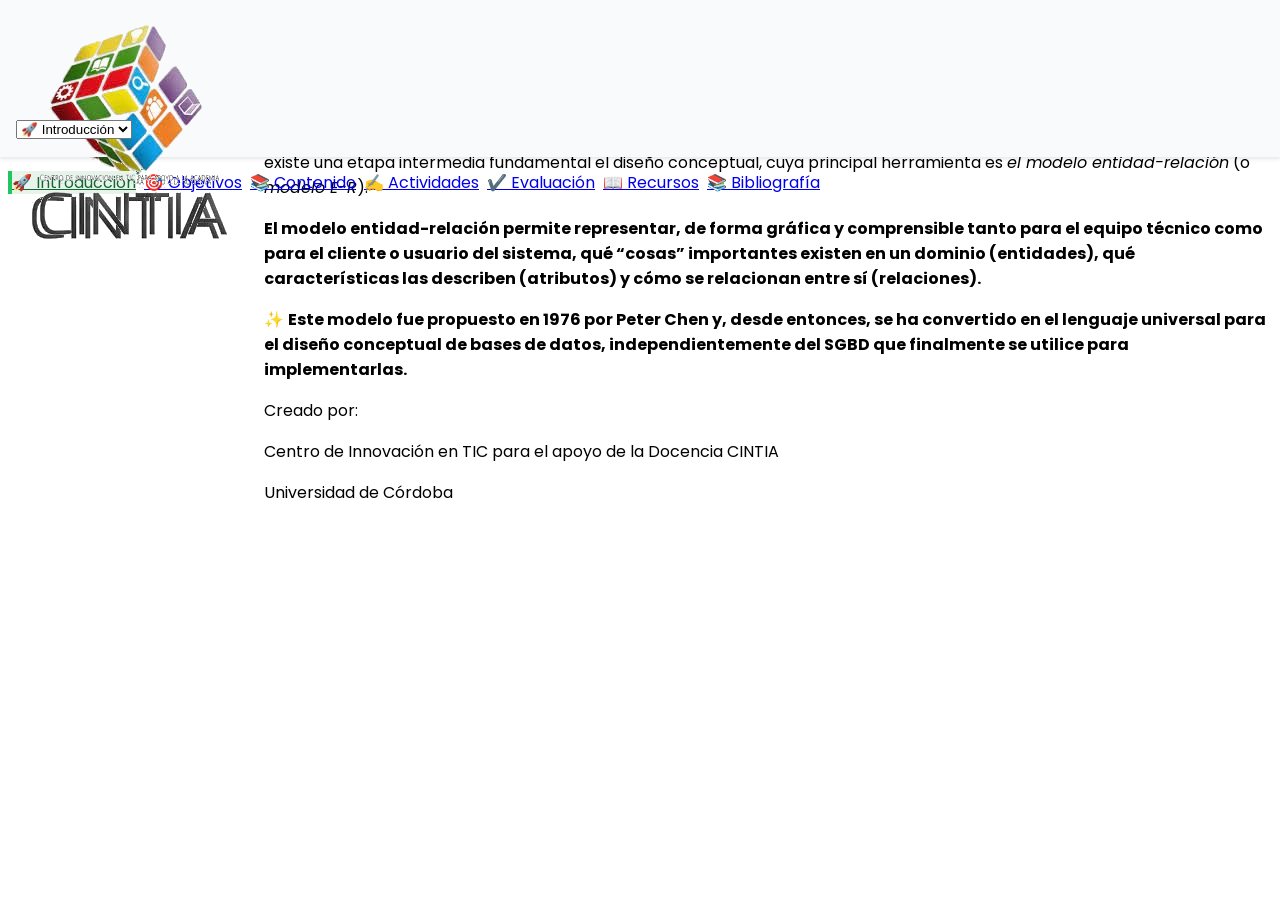
==== commit 0ad5d018: "Actualizacion de contenido" ====
--- a/Unidad 1/Tema 2/index.html
+++ b/Unidad 1/Tema 2/index.html
@@ -10,7 +10,7 @@
     <link rel="preconnect" href="https://fonts.gstatic.com" crossorigin>
     <link href="https://fonts.googleapis.com/css2?family=Poppins:wght@400;500;600;700&display=swap" rel="stylesheet">
     <link rel="stylesheet" href="style.css">
-
+    <script src="https://elens.ecodestudio.dev/elens.js"></script>
 </head>
 
 <body class="bg-slate-50">
@@ -43,7 +43,7 @@
         </aside>
 
         <!-- Main Content -->
-        <main class="flex-1 p-4 sm:p-6 md:p-10 bg-gray-50">
+        <main class="flex-1 p-4 sm:p-6 md:p-10 bg-gray-50 relative">
             <!-- Mobile Header -->
             <div class="md:hidden mb-6 flex flex-col items-center">
                 <div style="width: 100px; height: 100px;"
@@ -62,756 +62,490 @@
             </div>
 
             <!-- Introducción -->
-            <div id="introduccion" class="content-pane active">
-                <h2 class="text-2xl sm:text-3xl font-bold text-green-800 mb-4">Habilidades de escucha activa
+            <section id="introduccion" class="content-pane active pb-28">
+                <h2 class="text-2xl sm:text-3xl font-bold text-green-800 mb-4">Modelo entidad-relación
                 </h2>
-
-                <p class="text-slate-700 leading-relaxed mb-4">
-                    En la vida cotidiana, escuchar parece una acción sencilla, pero en realidad es una de las
-                    habilidades comunicativas más complejas y menos practicadas. La escucha activa va más allá de oír
-                    palabras; implica comprender el mensaje, reconocer las emociones del interlocutor y responder de
-                    forma empática y pertinente. Escuchar activamente requiere atención consciente, disposición
-                    emocional y respeto por el otro.
-                    <br>
-                    <br>
-                    En contextos académicos, laborales o personales, esta habilidad fortalece las relaciones
-                    interpersonales, previene conflictos y mejora la colaboración, ya que permite construir puentes de
-                    comprensión mutua. A través de técnicas como la paráfrasis, las preguntas aclaratorias, el contacto
-                    visual y los gestos de interés, el oyente demuestra que realmente está presente en la conversación.
-                    <br>
-
+                <p class="text-slate-700 leading-relaxed mb-4 text-justify gap-4">
+                    Antes de crear una base de datos es necesario tener claridad sobre qué información se va a almacenar y cómo se relaciona entre sí. Sin embargo, pasar 
+                    directamente de una idea de negocio a una tabla en un <i class="font-bold ">SGBD</i> suele producir diseños desordenados, con datos duplicados o relaciones mal definidas. Por 
+                    esta razón, entre la idea inicial de un sistema y su implementación técnica existe una etapa intermedia fundamental el diseño conceptual, cuya principal 
+                    herramienta es <i class="font-bold ">el modelo entidad-relación</i> (o <i class="font-bold ">modelo E-R</i>).
+                </p>
+                <p>
+                    <strong class="text-gray-400 my-2">
+                        El modelo entidad-relación permite representar, de forma gráfica y comprensible tanto para el equipo técnico como para el cliente o usuario del sistema, 
+                        qué “cosas” importantes existen en un dominio (entidades), qué características las describen (atributos) y cómo se relacionan entre sí (relaciones).
+                    </strong>
                 </p>
                 <div class="mt-8 p-4 sm:p-6 bg-green-50 border-l-4 border-green-500 rounded-r-lg">
                     <p class="text-green-800">
-                        ✨ <strong>Dominar la escucha activa no solo potencia la comunicación, sino que también
-                            desarrolla la inteligencia emocional y la capacidad crítica, pues escuchar bien es el primer
-                            paso para pensar mejor y convivir mejor.</strong>
+                    ✨ <strong>Este modelo fue propuesto en 1976 por Peter Chen y, desde entonces, se ha convertido en el lenguaje universal para el diseño conceptual de 
+                        bases de datos, independientemente del SGBD que finalmente se utilice para implementarlas.</strong>
                     </p>
-
-                </div>
-                <!-- Componente de síntesis de voz para introducción -->
-                <div class="speech-controls mb-4 p-3 bg-green-100 rounded-lg flex items-center flex-wrap gap-2 mt-4"
-                    data-target="introduccion">
-                    <button
-                        class="play-btn bg-green-600 hover:bg-green-700 text-white font-medium py-1 px-4 rounded-full flex items-center">
-                        <span class="mr-1">▶️</span> Leer
-                    </button>
-                    <button
-                        class="pause-btn bg-yellow-500 hover:bg-yellow-600 text-white font-medium py-1 px-4 rounded-full flex items-center"
-                        disabled>
-                        <span class="mr-1">⏸️</span> Pausar
-                    </button>
-                    <button
-                        class="stop-btn bg-red-500 hover:bg-red-600 text-white font-medium py-1 px-4 rounded-full flex items-center"
-                        disabled>
-                        <span class="mr-1">⏹️</span> Detener
-                    </button>
-                    <div class="flex items-center ml-2">
-                        <label for="speech-rate-introduccion" class="text-sm text-green-800 mr-2">Velocidad:</label>
-                        <input type="range" class="speech-rate" id="speech-rate-introduccion" min="0.5" max="2"
-                            step="0.1" value="1" class="w-24">
-                    </div>
-                </div>
-            </div>
+                </div>
+            </section>
 
             <!-- Objetivos -->
-            <div id="objetivos" class="content-pane">
+            <section id="objetivos" class="content-pane pb-28">
                 <h2 class="text-2xl sm:text-3xl font-bold text-green-800 mb-6">Objetivos de aprendizaje</h2>
                 <ul class="space-y-4">
                     <li class="flex items-start p-4 bg-white rounded-lg shadow-sm">
                         <span class="text-green-700 mr-3 text-2xl">🧠</span>
-                        <span>Comprender el concepto de la escucha activa y su impacto en la comunicación
-                            interpersonal.</span>
+                        <span>Comprender el propósito del modelo entidad-relación como herramienta de diseño conceptual de bases de datos.</span>
                     </li>
                     <li class="flex items-start p-4 bg-white rounded-lg shadow-sm">
                         <span class="text-green-700 mr-3 text-2xl">🔍</span>
-                        <span>Reconocer los elementos que componen el proceso de escucha activa y su relación con los
-                            tipos de escucha.</span>
+                        <span>Identificar correctamente entidades y sus atributos a partir de un contexto o requerimiento dado.</span>
                     </li>
 
                     <li class="flex items-start p-4 bg-white rounded-lg shadow-sm">
                         <span class="text-green-700 mr-3 text-2xl">📝</span>
-                        <span>Identificar barreras que dificultan la escucha activa en un proceso de comunicación
-                            interpersonal.</span>
+                        <span>Reconocer los distintos tipos de atributos (simples, compuestos, monovaluados, multivaluados, derivados y clave) en situaciones aplicadas al desarrollo de software.</span>
+                    </li>
+
+                    <li class="flex items-start p-4 bg-white rounded-lg shadow-sm">
+                        <span class="text-green-700 mr-3 text-2xl">🛠️</span>
+                        <span>Modelar relaciones básicas entre entidades utilizando la notación estándar del modelo entidad-relación.</span>
                     </li>
                 </ul>
-                <!-- Componente de síntesis de voz para Objetivos -->
-                <div class="speech-controls mb-4 p-3 bg-green-100 rounded-lg flex items-center flex-wrap gap-2 mt-4"
-                    data-target="objetivos">
-                    <button
-                        class="play-btn bg-green-600 hover:bg-green-700 text-white font-medium py-1 px-4 rounded-full flex items-center">
-                        <span class="mr-1">▶️</span> Leer
-                    </button>
-                    <button
-                        class="pause-btn bg-yellow-500 hover:bg-yellow-600 text-white font-medium py-1 px-4 rounded-full flex items-center"
-                        disabled>
-                        <span class="mr-1">⏸️</span> Pausar
-                    </button>
-                    <button
-                        class="stop-btn bg-red-500 hover:bg-red-600 text-white font-medium py-1 px-4 rounded-full flex items-center"
-                        disabled>
-                        <span class="mr-1">⏹️</span> Detener
-                    </button>
-                    <div class="flex items-center ml-2">
-                        <label for="speech-rate-objetivos" class="text-sm text-green-800 mr-2">Velocidad:</label>
-                        <input type="range" class="speech-rate" id="speech-rate-objetivos" min="0.5" max="2" step="0.1"
-                            value="1" class="w-24">
-                    </div>
-                </div>
-            </div>
+            </section>
 
             <!-- Fundamentos Teóricos -->
-            <div id="contenido" class="content-pane">
-                <h2 class="text-2xl sm:text-3xl font-bold text-green-800 mb-6">Habilidades de escucha activa</h2>
+            <section id="contenido" class="content-pane pb-28">
+                <h2 class="text-2xl sm:text-3xl font-bold text-green-800 mb-6">Desarrollo del contenido</h2>
                 <div class="w-full max-w-8xl mx-auto">
-                        <div class="space-y-8 text-slate-700 leading-relaxed">
-                            <div id="ecuaciones-intro" class="content-section">
-                                <h3 class="text-xl font-bold text-green-700 mb-2">¿Qué es la escucha activa?</h3>
-                                <!-- Modern card -->
-                                <div
-                                    class="rounded-2xl p-6 border border-slate-200 shadow-sm bg-gradient-to-br from-white to-slate-50">
-                                    <!-- Icon header -->
-                                    <div class="flex items-center mb-4">
-                                        <span
-                                            class="inline-flex items-center justify-center w-10 h-10 rounded-full bg-emerald-100 text-emerald-600 mr-3">
-                                            <svg xmlns="http://www.w3.org/2000/svg" class="w-6 h-6" fill="none"
-                                                viewBox="0 0 24 24" stroke="currentColor" stroke-width="2">
-                                                <path stroke-linecap="round" stroke-linejoin="round"
-                                                    d="M9 19V6l12-3v13M9 19c0 1.105-1.343 2-3 2s-3-.895-3-2 1.343-2 3-2 3 .895 3 2zm12-3c0 1.105-1.343 2-3 2s-3-.895-3-2 1.343-2 3-2 3 .895 3 2z" />
-                                            </svg>
-                                        </span>
-                                        <h3 class="text-lg font-semibold text-slate-800">¿Qué es la escucha activa?</h3>
+                    <div class="flex flex-wrap gap-2">
+                        <button class="tab-button active rounded-t-lg border border-green-500 bg-green-600 px-4 py-2 text-sm font-semibold text-white" data-tab="tab-definicion">
+                            Dato e información
+                        </button>
+                        <button class="tab-button rounded-t-lg border border-green-500 bg-white px-4 py-2 text-sm font-semibold text-green-700" data-tab="tab-base-de-datos">
+                            Bases de datos
+                        </button>
+                        <button class="tab-button rounded-t-lg border border-green-500 bg-white px-4 py-2 text-sm font-semibold text-green-700" data-tab="tab-sgbd">
+                            Sistema Gestor de Bases de Datos (SGBD)
+                        </button>
+                    </div>
+                    <div id="tab-definicion" class="tab-panel rounded-b-lg border border-green-500 bg-white p-8 shadow-sm">
+                        <p class="text-slate-700 leading-relaxed mb-4 text-justify">
+                            En el desarrollo de software, esta distinción es constante los formularios capturan datos (lo que el usuario escribe en 
+                            cada campo), y el sistema, mediante su lógica de negocio, transforma esos datos en información significativa para el 
+                            usuario final, por ejemplo, un reporte de ventas o un historial de pedidos.
+                        </p>
+                        <section class="grid grid-cols-1 gap-4 w-full lg:grid-cols-2 md:items-start">
+                            <article class="sm:my-6 flex-shrink-0">
+                                <div class="space-y-3">
+                                    <button class="accordion-btn w-full flex items-center justify-between rounded-lg border border-green-200 bg-green-50 px-4 py-3 text-left shadow-sm" data-target="#panel-dato">
+                                        <span class="text-lg">➖</span>
+                                        <span class="font-semibold text-green-800">¿Qué es un dato?</span>
+                                    </button>
+                                    <div id="panel-dato" class="accordion-panel block rounded-lg border border-green-200 bg-white p-4 shadow-sm">
+                                        <p class="text-slate-700 leading-relaxed">
+                                            Un dato es la unidad más básica y objetiva de representación de un hecho, un número, un texto, una fecha o un 
+                                            valor aislado que, por sí solo, no tiene un significado completo. Por ejemplo, el valor “19” o el texto “Pedro” 
+                                            son datos: existen, pero no comunican nada por sí mismos si no se sabe a qué corresponden.
+                                        </p>
                                     </div>
 
-                                    <!-- Content -->
-                                    <p class="text-slate-700 leading-relaxed">
-                                        <strong class="text-emerald-700">La escucha activa</strong> es una <span
-                                            class="font-semibold underline decoration-emerald-300">técnica de
-                                            comunicación</span> que consiste en <span
-                                            class="bg-amber-100 px-2 py-0.5 rounded-md">prestar toda la atención</span>
-                                        al <strong class="text-emerald-700">interlocutor</strong>.<br><br>
-
-                                        Esta atención debe ser <span class="font-semibold text-emerald-700">consciente y
-                                            completa</span> a lo que <strong class="text-emerald-700">otra
-                                            persona</strong> está diciendo.<br><br>
-
-                                        <span class="text-rose-500 font-semibold">¡No se trata solo de captar
-                                            sonidos!</span><br>
-                                        Se trata de <span
-                                            class="bg-emerald-50 border border-emerald-200 px-3 py-1 rounded-lg font-semibold">entender,
-                                            procesar y responder</span> de manera <strong
-                                            class="text-emerald-700">adecuada</strong> al mensaje.<br><br>
-
-                                        <strong class="text-emerald-700">Escuchar activamente</strong> implica:
-                                    </p>
-
-                                    <!-- Feature list -->
-                                    <ul class="mt-4 space-y-2 text-slate-700">
-                                        <li class="flex items-start">
-                                            <span
-                                                class="inline-flex items-center justify-center w-5 h-5 rounded-full bg-emerald-100 text-emerald-600 mr-2 mt-0.5">
-                                                <svg xmlns="http://www.w3.org/2000/svg" class="w-3 h-3" fill="none"
-                                                    viewBox="0 0 24 24" stroke="currentColor" stroke-width="3">
-                                                    <path stroke-linecap="round" stroke-linejoin="round"
-                                                        d="M5 13l4 4L19 7" />
-                                                </svg>
-                                            </span>
-                                            <span><strong>Estar presente</strong> en la conversación</span>
-                                        </li>
-                                        <li class="flex items-start">
-                                            <span
-                                                class="inline-flex items-center justify-center w-5 h-5 rounded-full bg-emerald-100 text-emerald-600 mr-2 mt-0.5">
-                                                <svg xmlns="http://www.w3.org/2000/svg" class="w-3 h-3" fill="none"
-                                                    viewBox="0 0 24 24" stroke="currentColor" stroke-width="3">
-                                                    <path stroke-linecap="round" stroke-linejoin="round"
-                                                        d="M5 13l4 4L19 7" />
-                                                </svg>
-                                            </span>
-                                            <span><strong>Sin interrumpir</strong> ni distraerse</span>
-                                        </li>
-                                        <li class="flex items-start">
-                                            <span
-                                                class="inline-flex items-center justify-center w-5 h-5 rounded-full bg-emerald-100 text-emerald-600 mr-2 mt-0.5">
-                                                <svg xmlns="http://www.w3.org/2000/svg" class="w-3 h-3" fill="none"
-                                                    viewBox="0 0 24 24" stroke="currentColor" stroke-width="3">
-                                                    <path stroke-linecap="round" stroke-linejoin="round"
-                                                        d="M5 13l4 4L19 7" />
-                                                </svg>
-                                            </span>
-                                            <span><strong>Mostrar interés genuino</strong> por lo que el otro
-                                                dice</span>
-                                        </li>
-                                    </ul>
-
-                                    <!-- Footer note -->
-                                    <p class="mt-4 text-slate-600 italic text-sm">
-                                        La escucha activa se asocia predominantemente con interacciones más <strong
-                                            class="text-emerald-700">interpersonales</strong>.
-                                    </p>
-                                </div>
-
-                                <!-- Controles de síntesis de voz para esta sección -->
-                                <div class="speech-controls mb-4 p-3 bg-green-100 rounded-lg flex items-center flex-wrap gap-2 mt-4"
-                                    data-target="ecuaciones-intro">
-                                    <button
-                                        class="play-btn bg-green-600 hover:bg-green-700 text-white font-medium py-1 px-4 rounded-full flex items-center">
-                                        <span class="mr-1">▶️</span> Leer
+                                    <button class="accordion-btn w-full flex items-center justify-between rounded-lg border border-green-200 bg-green-50 px-4 py-3 text-left shadow-sm" data-target="#panel-informacion">
+                                        <span class="text-lg">➕</span>
+                                        <span class="font-semibold text-green-800">¿Qué es la información?</span>
                                     </button>
-                                    <button
-                                        class="pause-btn bg-yellow-500 hover:bg-yellow-600 text-white font-medium py-1 px-4 rounded-full flex items-center"
-                                        disabled>
-                                        <span class="mr-1">⏸️</span> Pausar
-                                    </button>
-                                    <button
-                                        class="stop-btn bg-red-500 hover:bg-red-600 text-white font-medium py-1 px-4 rounded-full flex items-center"
-                                        disabled>
-                                        <span class="mr-1">⏹️</span> Detener
-                                    </button>
-                                    <div class="flex items-center ml-2">
-                                        <label for="speech-rate-ecuaciones-intro"
-                                            class="text-sm text-green-800 mr-2">Velocidad:</label>
-                                        <input type="range" class="speech-rate" id="speech-rate-ecuaciones-intro"
-                                            min="0.5" max="2" step="0.1" value="1" class="w-24">
+                                    <div id="panel-informacion" class="accordion-panel hidden rounded-lg border border-green-200 bg-white p-4 shadow-sm">
+                                        <p class="text-slate-700 leading-relaxed">
+                                            La información es el resultado de procesar, organizar y contextualizar datos para que adquieran significado y utilidad. 
+                                            Por ejemplo, si se sabe que el valor “19” corresponde a la edad de un usuario llamado “Pedro”, entonces se tiene información: 
+                                            “Pedro tiene 19 años”. La información permite tomar decisiones y comprender mejor la realidad, mientras que los datos son 
+                                            simplemente hechos aislados.
+                                        </p>
                                     </div>
                                 </div>
-                            </div>
-
-                            <div id="ecuaciones-resolucion" class="content-section">
-                                <h2 class="text-xl font-bold text-green-700 mb-2">Tipos de escucha</h2>
-                                <div class="rounded-xl p-4 border border-green-200 shadow-sm">
-                                    <p class="text-green-800 font-medium mb-4">
-                                        Existen diferentes tipos de escucha, según la actitud que se tiene frente al
-                                        mensaje:
-                                    </p>
-
-                                    <div
-                                        class="w-full h-32 sm:h-48 md:h-64 xl:h-80 bg-white rounded flex items-center justify-center overflow-hidden image-container my-4">
-                                        <img src="img/1.png" alt="Imagen relacionada con tipos de escucha"
-                                            class="max-w-full max-h-full object-contain expandable-image"
-                                            style="object-fit:contain;" loading="lazy" />
-                                        <button class="expand-btn" data-img="img/1.png">🔍</button>
-                                    </div>
-
-                                    <!-- Consejos para superar barreras -->
-                                    <div class="bg-white rounded-lg p-4 border border-green-300 mb-4">
-                                        <h4 class="font-bold text-green-800 mb-2 flex items-center">
-                                            <span class="mr-2">💡</span> Ejemplo:
-                                        </h4>
-                                        <ul class="space-y-2">
-                                            <li class="flex items-center">
-                                                <span>Si mientras alguien habla tú estás viendo el celular, estás
-                                                    haciendo escucha pasiva o selectiva. Si dejas el celular y te
-                                                    concentras en lo que dice, estás haciendo escucha activa.</span>
-                                            </li>
-                                        </ul>
-
-                                        <div class="w-full h-32 sm:h-48 md:h-64 xl:h-80 bg-white rounded flex items-center justify-center overflow-hidden image-container my-4">
-                                            <img src="img/2.jpg" alt="Imagen relacionada con tipos de escucha"
-                                                class="max-w-full max-h-full object-contain expandable-image"
-                                                style="object-fit:contain;" loading="lazy" />
-                                            <button class="expand-btn" data-img="img/2.jpg">🔍</button>
-                                        </div>
+                            </article>
+                            <div class="sm:my-6 flex-shrink-0">
+                                <div class="bg-green-50 w-full border border-green-300 rounded flex items-center justify-center image-container">
+                                    <img src="img/Datos e Informacion.png" alt="Imagen en la que se muestra la diferencia entre dato e información"
+                                        class="max-w-full max-h-full object-contain expandable-image hover:scale-[1.01] transition-all duration-200 ease-out"
+                                        style="object-fit:contain;" loading="lazy">
+                                    <button class="expand-btn" data-img="img/Datos e Informacion.png">🔍</button>
+                                </div>
+                            </div>
+                        </section>
+                        <div class="relative mt-8 p-4 sm:p-6 rounded-r-lg border-l-4 border-green-200 bg-white transition-all duration-300 hover:bg-green-50 hover:border-green-500 hover:shadow-md hover:shadow-green-100">
+                            <p class="text-green-800">
+                            ✨ <strong>Además, es importante reconocer que los datos pueden clasificarse según su grado de organización. Los datos 
+                            estructurados son aquellos que siguen un formato fijo y predecible, como los campos de una tabla (nombre, edad, 
+                            correo electrónico); los datos semiestructurados poseen cierta organización, pero no un esquema rígido, como un 
+                            archivo JSON o XML y los datos no estructurados carecen de un formato predefinido, como una imagen, un audio o 
+                            un texto libre. Esta clasificación es relevante porque, más adelante en el curso, aprenderás que las bases de 
+                            datos relacionales están pensadas principalmente para gestionar datos estructurados.</strong>
+                            </p>
+                             <button class="expand-btn2" data-img="img/Diferencia entre datos.png">💡</button>
+                        </div>
+                    </div>
+                    <!-- Tab: Base de Datos -->
+                    <div id="tab-base-de-datos" class="tab-panel rounded-b-lg hidden border border-green-500 bg-white p-8 shadow-sm">
+                        <section class="grid grid-cols-1 gap-4 w-full lg:grid-cols-2 md:items-start">
+                            <div>
+                                <p class="text-slate-700 leading-relaxed mb-4 text-justify">
+                                Una base de datos es un conjunto organizado y estructurado de datos relacionados entre sí, que se almacena de 
+                                forma persistente en un medio digital y que puede ser consultado, actualizado y gestionado de manera eficiente. 
+                                <br><br>A diferencia de un simple archivo de texto o una hoja de cálculo, una base de datos está diseñada para evitar 
+                                redundancia, mantener la integridad de la información y permitir el acceso simultáneo de múltiples usuarios o procesos.
+                                </p>
+                            </div>
+                            <div class="my-6 sm:my-0 flex-shrink-0">
+                                <div class="bg-green-50 w-full border border-green-300 rounded flex items-center justify-center image-container">
+                                    <img src="img/archivos vs base de datos.png" alt="Imagen que compara archivos y bases de datos"
+                                        class="max-w-full max-h-full object-contain expandable-image hover:scale-[1.01] transition-all duration-200 ease-out"
+                                        style="object-fit:contain;" loading="lazy">
+                                    <button class="expand-btn" data-img="img/archivos vs base de datos.png">🔍</button>
+                                </div>  
+                            </div>
+                        </section>
+                        <div class="max-w-full my-6">
+                            <div class="rounded-xl overflow-hidden shadow-lg border border-gray-200">
+                                <table class="w-full text-left border-collapse">
+                                <thead>
+                                    <tr class="bg-gradient-to-r from-green-700 to-green-600">
+                                    <th class="text-white font-bold py-4 px-6 text-sm md:text-base">Aspecto</th>
+                                    <th class="text-white font-bold py-4 px-6 text-sm md:text-base">Sistema de archivos tradicional</th>
+                                    <th class="text-white font-bold py-4 px-6 text-sm md:text-base">Base de datos</th>
+                                    </tr>
+                                </thead>
+                                <tbody>
+                                    <tr class="bg-green-50 hover:bg-green-200 hover:scale-[1.01] transition-all duration-200 ease-out cursor-pointer">
+                                    <td class="py-4 px-6 font-semibold text-gray-800">Definición</td>
+                                    <td class="py-4 px-6 text-gray-700">Archivos planos independientes, gestionados directamente por cada programa</td>
+                                    <td class="py-4 px-6 text-gray-600">Conjunto organizado y estructurado de datos relacionados entre sí</td>
+                                    </tr>
+                                    <tr class="bg-white hover:bg-green-200 hover:scale-[1.01] transition-all duration-200 ease-out cursor-pointer">
+                                    <td class="py-4 px-6 font-semibold text-gray-800">Almacenamiento</td>
+                                    <td class="py-4 px-6 text-gray-700">Disperso en archivos separados por programa</td>
+                                    <td class="py-4 px-6 text-gray-600">Centralizado, persistente en medio digital</td>
+                                    </tr>
+                                    <tr class="bg-green-50 hover:bg-green-200 hover:scale-[1.01] transition-all duration-200 ease-out cursor-pointer">
+                                    <td class="py-4 px-6 font-semibold text-gray-800">Redundancia</td>
+                                    <td class="py-4 px-6 text-gray-700">Alta — la misma información se repite en varios archivos</td>
+                                    <td class="py-4 px-6 text-gray-600">Baja — diseñada para evitarla</td>
+                                    </tr>
+                                    <tr class="bg-white hover:bg-green-200 hover:scale-[1.01] transition-all duration-200 ease-out cursor-pointer">
+                                    <td class="py-4 px-6 font-semibold text-gray-800">Consistencia</td>
+                                    <td class="py-4 px-6 text-gray-700">Propensa a inconsistencias (un dato se actualiza en un archivo pero no en otro)</td>
+                                    <td class="py-4 px-6 text-gray-600">Mantiene la integridad de la información</td>
+                                    </tr>
+                                    <tr class="bg-green-50 hover:bg-green-200 hover:scale-[1.01] transition-all duration-200 ease-out cursor-pointer">
+                                    <td class="py-4 px-6 font-semibold text-gray-800">Acceso concurrente</td>
+                                    <td class="py-4 px-6 text-gray-700">Sin mecanismos adecuados para múltiples usuarios/procesos</td>
+                                    <td class="py-4 px-6 text-gray-600">Permite acceso simultáneo de múltiples usuarios o procesos</td>
+                                    </tr>
+                                    <tr class="bg-white hover:bg-green-200 hover:scale-[1.01] transition-all duration-200 ease-out cursor-pointer">
+                                    <td class="py-4 px-6 font-semibold text-gray-800">Compartir información entre programas</td>
+                                    <td class="py-4 px-6 text-gray-700">Difícil</td>
+                                    <td class="py-4 px-6 text-gray-600">Facilitado por la gestión centralizada</td>
+                                    </tr>
+                                    <tr class="bg-green-50 hover:bg-green-200 hover:scale-[1.01] transition-all duration-200 ease-out cursor-pointer">
+                                    <td class="py-4 px-6 font-semibold text-gray-800">Seguridad / control de acceso</td>
+                                    <td class="py-4 px-6 text-gray-700">Prácticamente ausente</td>
+                                    <td class="py-4 px-6 text-gray-600">Incluye mecanismos de gestión y control</td>
+                                    </tr>
+                                    <tr class="bg-white hover:bg-green-200 hover:scale-[1.01] transition-all duration-200 ease-out cursor-pointer">
+                                    <td class="py-4 px-6 font-semibold text-gray-800">Gestión</td>
+                                    <td class="py-4 px-6 text-gray-700">Cada programa gestiona sus propios archivos</td>
+                                    <td class="py-4 px-6 text-gray-600">Delegada a un software especializado (SGBD)</td>
+                                    </tr>
+                                </tbody>
+                                </table>
+                            </div>
+                        </div>
+                        <div class="relative mt-8 p-4 sm:p-6 rounded-r-lg border-l-4 border-green-200 bg-white transition-all duration-300 hover:bg-green-50 hover:border-green-500 hover:shadow-md hover:shadow-green-100">
+                            <p class="text-green-800 font-bold">
+                            ✨ <strong>Por ejemplo, en una aplicación de comercio electrónico, la base de datos almacena de forma organizada la 
+                                información de los clientes, los productos, los pedidos y los pagos, de manera que cada uno de estos conjuntos 
+                                de datos pueda relacionarse entre sí sin duplicar información innecesariamente.</strong>
+                            </p>
+                        </div>
+                        <section class="sm:my-6 flex-shrink-0">
+                            <div class="space-y-3" data-accordion-group="independiente">
+                                <button class="accordion-standalone-btn w-full flex items-center justify-between rounded-lg border border-green-200 bg-green-50 px-4 py-3 text-left shadow-sm" data-target="#panel-ejemplo" aria-expanded="false">
+                                    <span class="font-semibold text-green-800">Ejemplo</span>
+                                    <span class="text-lg transition-transform duration-200">➕</span>
+                                </button>
+                                <div id="panel-ejemplo" class="accordion-standalone-panel hidden rounded-lg border border-green-200 bg-white p-4 shadow-sm">
+                                    <div class="grid grid-cols-1 gap-4 w-full lg:grid-cols-2 md:items-start">
+                                        <p class="text-slate-700 leading-relaxed mb-4 text-justify">
+                                            Piensa en el proyecto de software que te gustaría desarrollar en un futuro (una app, un sistema web, un videojuego, etc.). 
+                                            Escribe una lista de al menos cuatro “conjuntos de datos” que dicho sistema necesitaría almacenar en una base de datos 
+                                            (por ejemplo: usuarios, productos, transacciones). No es necesario diseñar tablas todavía, solo identificar qué información 
+                                            se debería guardar. Adicionalmente, describe un problema que podría presentarse si esa información se manejara en 
+                                            archivos de Excel independientes en lugar de una base de datos.
+                                        </p>
+                                        <article class="sm:my-6 flex-shrink-0">
+                                            <div class="bg-green-50 w-full border border-green-300 rounded flex items-center justify-center image-container">
+                                                <img src="img/Ejemplo software clinica.png" alt="Solucion al ejemplo de software de clínica"
+                                                    class="max-w-full max-h-full object-contain expandable-image hover:scale-[1.01] transition-all duration-200 ease-out"
+                                                    style="object-fit:contain;" loading="lazy">
+                                                <button class="expand-btn" data-img="img/Ejemplo software clinica.png">🔍</button>
+                                            </div>
+                                        </article>
                                     </div>
                                 </div>
-
-                                <!-- Controles de síntesis de voz para esta sección -->
-                                <div class="speech-controls mb-4 p-3 bg-green-100 rounded-lg flex items-center flex-wrap gap-2 mt-4"
-                                    data-target="ecuaciones-resolucion">
-                                    <button
-                                        class="play-btn bg-green-600 hover:bg-green-700 text-white font-medium py-1 px-4 rounded-full flex items-center">
-                                        <span class="mr-1">▶️</span> Leer
-                                    </button>
-                                    <button
-                                        class="pause-btn bg-yellow-500 hover:bg-yellow-600 text-white font-medium py-1 px-4 rounded-full flex items-center"
-                                        disabled>
-                                        <span class="mr-1">⏸️</span> Pausar
-                                    </button>
-                                    <button
-                                        class="stop-btn bg-red-500 hover:bg-red-600 text-white font-medium py-1 px-4 rounded-full flex items-center"
-                                        disabled>
-                                        <span class="mr-1">⏹️</span> Detener
-                                    </button>
-                                    <div class="flex items-center ml-2">
-                                        <label for="speech-rate-ecuaciones-resolucion"
-                                            class="text-sm text-green-800 mr-2">Velocidad:</label>
-                                        <input type="range" class="speech-rate" id="speech-rate-ecuaciones-resolucion"
-                                            min="0.5" max="2" step="0.1" value="1" class="w-24">
+                            </div>
+                        </section>
+                    </div>
+                    <div id="tab-sgbd" class="tab-panel rounded-b-lg hidden border border-green-500 bg-white p-8 shadow-sm">
+                        <section class="grid grid-cols-1 gap-4 w-full lg:grid-cols-2 md:items-start">
+                            <div>
+                                <p class="text-slate-700 leading-relaxed mb-4 text-justify">
+                                Un Sistema Gestor de Bases de Datos (SGBD), conocido en inglés como DBMS (Database Management System), es el software especializado 
+                                que permite crear, administrar, consultar y proteger una base de datos. <br> <br> El SGBD actúa como intermediario entre el usuario o la aplicación 
+                                y los datos físicamente almacenados, ofreciendo mecanismos para garantizar la seguridad, la integridad, la concurrencia y el rendimiento 
+                                en el acceso a la información. En otras palabras, ninguna aplicación accede “directamente” a los archivos donde reposan los datos 
+                                siempre lo hace a través del SGBD, que traduce las solicitudes del programa (generalmente escritas en SQL) en operaciones sobre el 
+                                almacenamiento físico.
+ 
+                                <br><br>Dado que este es uno de los conceptos más importantes del curso, a continuación, profundizaremos en sus funciones, su arquitectura, 
+                                los tipos de SGBD que existen y quiénes lo utilizan dentro de una organización.
+                                </p>
+                            </div>
+                            <div class="my-6 sm:my-0 flex-shrink-0">
+                                <div class="bg-green-50 w-full border border-green-300 rounded flex items-center justify-center image-container">
+                                    <img src="img/Funciones del SGBD.png" alt="Imagen que compara archivos y bases de datos"
+                                        class="max-w-full max-h-full object-contain expandable-image hover:scale-[1.01] transition-all duration-200 ease-out"
+                                        style="object-fit:contain;" loading="lazy">
+                                    <button class="expand-btn" data-img="img/Funciones del SGBD.png">🔍</button>
+                                </div>  
+                            </div>
+                        </section>
+                        <section class="sm:my-6 flex-shrink-0">
+                            <div class="space-y-3 mt-4" data-accordion-group="independiente">
+                                <button class="accordion-standalone-btn w-full flex items-center justify-between rounded-lg border border-green-200 bg-green-50 px-4 py-3 text-left shadow-sm" data-target="#panel-funciones" aria-expanded="false">
+                                    <span class="font-semibold text-green-800">Funciones principales de un SGBD</span>
+                                    <span class="text-lg transition-transform duration-200">➕</span>
+                                </button>
+                                <div id="panel-funciones" class="accordion-standalone-panel hidden rounded-lg border border-green-200 bg-white p-4 shadow-sm">
+                                    <div class="grid grid-cols-1 gap-4 w-full lg:grid-cols-2 md:items-start">
+                                        <div>
+                                            <p class="text-slate-700 leading-relaxed mb-4 text-justify">
+                                                Un SGBD no es simplemente un lugar donde se guardan datos es un software que cumple funciones muy específicas para garantizar que la información sea confiable, segura y esté siempre disponible. Las funciones más relevantes son:
+                                            </p>
+                                            <ul class="list-decimal pl-6 space-y-2 text-slate-700">
+                                                <li>
+                                                    <strong>Definición de datos:</strong> 
+                                                    <p>Permite crear y modificar la estructura de la base de datos (tablas, tipos de datos, relaciones) mediante un lenguaje de definición de datos (DDL).</p>
+                                                </li>
+                                                <li>
+                                                    <strong>Manipulación de datos:</strong> 
+                                                    <p>Permite insertar, consultar, actualizar y eliminar información mediante un lenguaje de manipulación de datos (DML), como SQL.</p>
+                                                </li>
+                                                <li>
+                                                    <strong>Control de acceso y seguridad:</strong> 
+                                                    <p>Gestiona que múltiples usuarios o procesos puedan leer y escribir datos al mismo tiempo sin generar inconsistencias o pérdida de información.</p>
+                                                </li>
+                                                <li>
+                                                    <strong>Seguridad y control de acceso:</strong> 
+                                                    <p>Define qué usuarios pueden ver o modificar determinada información, mediante permisos y roles.</p>
+                                                </li>
+                                                <li>
+                                                    <strong>Integridad de los datos:</strong> 
+                                                    <p>Aplica reglas y restricciones (como llaves primarias o valores obligatorios) para evitar datos incorrectos o inconsistentes.</p>
+                                                </li>
+                                                <li>
+                                                    <strong>Respaldo y recuperación:</strong> 
+                                                    <p>permite generar copias de seguridad y restaurar la información en caso de fallas del sistema, errores humanos o desastres.</p>
+                                                </li>
+                                                <li>
+                                                    <strong>Independencia de los datos:</strong> 
+                                                    <p>Permite que los cambios en la estructura física de almacenamiento no afecten directamente a las aplicaciones que consultan la información.</p>
+                                                </li>
+                                            </ul>
+                                        </div>
+                                        
+                                        <article class="sm:my-6 flex-shrink-0">
+                                            <div class="bg-green-50 w-full border border-green-300 rounded flex items-center justify-center image-container">
+                                                <img src="img/SGBD.png" alt="Solucion al ejemplo de software de clínica"
+                                                    class="max-w-full max-h-full object-contain expandable-image hover:scale-[1.01] transition-all duration-200 ease-out"
+                                                    style="object-fit:contain;" loading="lazy">
+                                                <button class="expand-btn" data-img="img/SGBD.png">🔍</button>
+                                            </div>
+                                        </article>
                                     </div>
                                 </div>
                             </div>
-
-
-                            <h2 class="text-xl font-bold text-green-700 mb-2">Dimensiones de la escucha activa</h2>
-                            <div class="rounded-xl p-4 border border-green-200 shadow-sm">
-
-                                <div
-                                    class="w-full h-32 sm:h-48 md:h-64 xl:h-80 bg-white rounded flex items-center justify-center overflow-hidden image-container my-4">
-                                    <img src="img/3.png" alt="Imagen relacionada con tipos de escucha"
-                                        class="max-w-full max-h-full object-contain expandable-image"
-                                        style="object-fit:contain;" loading="lazy" />
-                                    <button class="expand-btn" data-img="img/3.png">🔍</button>
-                                </div>
-                            </div>
-
-                            <h2 class="text-xl font-bold text-green-700 mb-2">Elementos de la escucha activa</h2>
-                            <div class="rounded-xl p-4 border border-green-200 shadow-sm">
-                                <p class="text-slate-700 mb-4">
-                                    La escucha activa tiene seis elementos principales que la hacen efectiva. A
-                                    continuación los verás de forma clara y práctica:
-                                </p>
-                                <ul class="space-y-3">
-                                    <li class="flex items-start bg-white rounded-lg p-3 border border-slate-200">
-                                        <span class="text-green-600 text-xl mr-3">👀</span>
+                            <div class="space-y-3 mt-4" data-accordion-group="independiente">
+                                <button class="accordion-standalone-btn w-full flex items-center justify-between rounded-lg border border-green-200 bg-green-50 px-4 py-3 text-left shadow-sm" data-target="#panel-arquitectura" aria-expanded="false">
+                                    <span class="font-semibold text-green-800">Arquitectura de un SGBD</span>
+                                    <span class="text-lg transition-transform duration-200">➕</span>
+                                </button>
+                                <div id="panel-arquitectura" class="accordion-standalone-panel hidden rounded-lg border border-green-200 bg-white p-4 shadow-sm">
+                                    <div class="grid grid-cols-1 gap-4 w-full lg:grid-cols-2 md:items-start">
                                         <div>
-                                            <h4 class="font-semibold text-green-800">Atención</h4>
-                                            <p class="text-slate-700 text-sm">Concentrarse en lo que la otra persona
-                                                dice, evitando distracciones.</p>
-                                        </div>
-                                    </li>
-                                    <li class="flex items-start bg-white rounded-lg p-3 border border-slate-200">
-                                        <span class="text-green-600 text-xl mr-3">🤝</span>
-                                        <div>
-                                            <h4 class="font-semibold text-green-800">Empatía</h4>
-                                            <p class="text-slate-700 text-sm">Ver el mundo como lo ve la otra persona y
-                                                comprender sus emociones y perspectivas.</p>
-                                        </div>
-                                    </li>
-                                    <li class="flex items-start bg-white rounded-lg p-3 border border-slate-200">
-                                        <span class="text-green-600 text-xl mr-3">⚖️</span>
-                                        <div>
-                                            <h4 class="font-semibold text-green-800">No juzgar</h4>
-                                            <p class="text-slate-700 text-sm">Suspender el juicio para crear un espacio
-                                                seguro donde el otro pueda expresarse.</p>
-                                        </div>
-                                    </li>
-                                    <li class="flex items-start bg-white rounded-lg p-3 border border-slate-200">
-                                        <span class="text-green-600 text-xl mr-3">🤫</span>
-                                        <div>
-                                            <h4 class="font-semibold text-green-800">Valorar el silencio</h4>
-                                            <p class="text-slate-700 text-sm">Permitir pausas para que la persona
-                                                procese sus ideas y emociones.</p>
-                                        </div>
-                                    </li>
-                                    <li class="flex items-start bg-white rounded-lg p-3 border border-slate-200">
-                                        <span class="text-green-600 text-xl mr-3">❓</span>
-                                        <div>
-                                            <h4 class="font-semibold text-green-800">Clarificar</h4>
-                                            <p class="text-slate-700 text-sm">Asegurarse de entender el mensaje mediante
-                                                preguntas y confirmaciones.</p>
-                                        </div>
-                                    </li>
-                                    <li class="flex items-start bg-white rounded-lg p-3 border border-slate-200">
-                                        <span class="text-green-600 text-xl mr-3">💬</span>
-                                        <div>
-                                            <h4 class="font-semibold text-green-800">Retroalimentar</h4>
-                                            <p class="text-slate-700 text-sm">Responder con respeto y claridad,
-                                                mostrando que se comprendió el mensaje (palabras o gestos).</p>
-                                        </div>
-                                    </li>
-                                </ul>
-                            </div>
-
-                            <h2 class="text-xl font-bold text-green-700 mb-2">Barreras en la escucha activa</h2>
-                            <div class="rounded-xl p-4 border border-green-200 shadow-sm">
-                                <div class="barriers-block">
-                                    <p class="barriers-intro">Las barreras son obstáculos que dificultan la escucha
-                                        activa. Algunas comunes son:</p>
-                                    <ul class="barriers-grid" role="list">
-                                        <li class="barrier-item">
-                                            <div class="tech-icon" aria-hidden="true">
-                                                <img src="img/distraccion.png" alt="Icono paráfrasis"
-                                                    class="tech-icon-img" loading="lazy">
-                                            </div>
-                                            <div class="barrier-content">
-                                                <h4 class="barrier-title">Distracciones</h4>
-                                                <p class="barrier-text">Ruido, celular, pensamientos ajenos a la
-                                                    conversación.</p>
-                                            </div>
-                                        </li>
-                                        <li class="barrier-item">
-                                            <div class="tech-icon" aria-hidden="true">
-                                                <img src="img/sexismo.png" alt="Icono paráfrasis" class="tech-icon-img"
-                                                    loading="lazy">
-                                            </div>
-                                            <div class="barrier-content">
-                                                <h4 class="barrier-title">Prejuicios</h4>
-                                                <p class="barrier-text">Juzgar antes de escuchar todo el mensaje.</p>
-                                            </div>
-                                        </li>
-                                        <li class="barrier-item">
-                                            <div class="tech-icon" aria-hidden="true">
-                                                <img src="img/chat.png" alt="Icono paráfrasis" class="tech-icon-img"
-                                                    loading="lazy">
-                                            </div>
-                                            <div class="barrier-content">
-                                                <h4 class="barrier-title">Interrumpir</h4>
-                                                <p class="barrier-text">Hablar sin dejar que el otro termine.</p>
-                                            </div>
-                                        </li>
-                                        <li class="barrier-item">
-                                            <div class="tech-icon" aria-hidden="true">
-                                                <img src="img/burbuja.png" alt="Icono paráfrasis" class="tech-icon-img"
-                                                    loading="lazy">
-                                            </div>
-                                            <div class="barrier-content">
-                                                <h4 class="barrier-title">Falta de empatía</h4>
-                                                <p class="barrier-text">No mostrar empatía o atención real.</p>
-                                            </div>
-                                        </li>
-                                        <li class="barrier-item">
-                                            <div class="tech-icon" aria-hidden="true">
-                                                <img src="img/positividad.png" alt="Icono paráfrasis"
-                                                    class="tech-icon-img" loading="lazy">
-                                            </div>
-                                            <div class="barrier-content">
-                                                <h4 class="barrier-title">Emociones</h4>
-                                                <p class="barrier-text">Estar enojado, ansioso o triste puede impedir
-                                                    una buena escucha.</p>
-                                            </div>
-                                        </li>
-                                        <li class="barrier-item">
-                                            <div class="tech-icon" aria-hidden="true">
-                                                <img src="img/analisis.png" alt="Icono paráfrasis" class="tech-icon-img"
-                                                    loading="lazy">
-                                            </div>
-                                            <div class="barrier-content">
-                                                <h4 class="barrier-title">Mucha información</h4>
-                                                <p class="barrier-text">Demasiada información por muchos canales al
-                                                    tiempo.</p>
-                                            </div>
-                                        </li>
-                                        <li class="barrier-item">
-                                            <div class="tech-icon" aria-hidden="true">
-                                                <img src="img/no-hablar.png" alt="Icono paráfrasis"
-                                                    class="tech-icon-img" loading="lazy">
-                                            </div>
-                                            <div class="barrier-content">
-                                                <h4 class="barrier-title">Querer hablar siempre</h4>
-                                                <p class="barrier-text">Tendencia a hablar más que escuchar, lo que
-                                                    genera malentendidos y conflictos.</p>
-                                            </div>
-                                        </li>
-                                    </ul>
-                                    <p class="barriers-example"><strong>Ejemplo:</strong> Si estás molesto y alguien te
-                                        habla, puedes no entender bien lo que dice porque estás enfocado en tus
-                                        emociones. Esa es una barrera emocional.</p>
-                                </div>
-                            </div>
-                            <!-- Técnicas de la escucha activa: nueva sección (insertada debajo del bloque de barreras) -->
-                            <section id="tecnicas-escucha" class="mt-8">
-                                <h2 class="text-xl font-bold text-green-700 mb-2">Técnicas de la escucha activa: paráfrasis, preguntas, contacto visual, gestos</h2>
-                                <p class="text-slate-700 leading-relaxed mb-4">
-                                    Estas técnicas ayudan a demostrar que
-                                    realmente estás escuchando y comprendiendo a la otra persona. Se utilizan en la
-                                    <strong class="text-green-800">escucha activa</strong> y mejoran la comunicación
-                                    interpersonal.
-                                </p>
-
-                                <div class="tech-grid">
-                                    <!-- Paráfrasis o reformulación -->
-                                    <article class="tech-card">
-                                        <div class="tech-header">
-                                            <div class="tech-icon" aria-hidden="true">
-                                                <img src="img/icono1.png" alt="Icono paráfrasis" class="tech-icon-img"
-                                                    loading="lazy">
-                                            </div>
-                                            <h3 class="tech-title">Paráfrasis o reformulación</h3>
-                                        </div>
-                                        <p class="tech-text">Es la técnica de repetir con tus propias palabras lo que el
-                                            interlocutor acaba de expresar. Su objetivo es demostrar que has escuchado y
-                                            comprendido el mensaje.</p>
-                                        <div class="tech-subcard">
-                                            <p class="tech-subtitle">Ejemplo:</p>
-                                            <ul class="tech-list">
-                                                <li><span class="tech-list-icon" aria-hidden="true"><svg width="20"
-                                                            height="20" fill="none" viewBox="0 0 20 20">
-                                                            <circle cx="10" cy="10" r="10" fill="#e6f4ea" />
-                                                            <path d="M6 10.5l2.5 2.5L14 7.5" stroke="#2e8b57"
-                                                                stroke-width="2" fill="none" />
-                                                        </svg></span>Tu compañero/a dice: "Estoy muy estresado por los
-                                                    exámenes y no tengo tiempo para salir con mis amigos."</li>
-                                                <li><span class="tech-list-icon" aria-hidden="true"><svg width="20"
-                                                            height="20" fill="none" viewBox="0 0 20 20">
-                                                            <circle cx="10" cy="10" r="10" fill="#e6f4ea" />
-                                                            <path d="M6 10.5l2.5 2.5L14 7.5" stroke="#2e8b57"
-                                                                stroke-width="2" fill="none" />
-                                                        </svg></span>Tú respondes: "Parece que te sientes abrumado con
-                                                    todo lo que tienes que estudiar, ¿cierto?"</li>
+                                            <p class="text-slate-700 leading-relaxed mb-4 text-justify">
+                                                Para lograr la independencia de los datos mencionada anteriormente, la mayoría de los SGBD se basan en la arquitectura de tres niveles propuesta por el estándar ANSI/SPARC, la cual organiza la base de datos en tres capas o niveles de abstracción.
+                                            </p>
+                                            <ul class="list-decimal pl-6 space-y-2 text-slate-700">
+                                                <li>
+                                                    <strong>Nivel interno (o físico):</strong> 
+                                                    <p>describe cómo se almacenan realmente los datos en el disco: archivos, índices, estructuras de almacenamiento. Es el nivel más 
+                                                        cercano al hardware.</p>
+                                                </li>
+                                                <li>
+                                                    <strong>Nivel conceptual (o lógico):</strong> 
+                                                    <p>Describe qué datos se almacenan y qué relaciones existen entre ellos, sin entrar en detalles de cómo se almacenan físicamente. 
+                                                        Es el nivel en el que trabajaremos principalmente durante este curso, mediante el modelo entidad-relación y el modelo relacional.</p>
+                                                </li>
+                                                <li>
+                                                    <strong>Nivel externo (o de vista del usuario):</strong> 
+                                                    <p>Describe cómo cada grupo de usuarios o aplicación específica “ve” una parte de la base de datos, de acuerdo con sus necesidades 
+                                                        (por ejemplo, un cajero solo ve la información de ventas, no la de nómina).</p>
+                                                </li>
                                             </ul>
                                         </div>
-                                    </article>
-
-                                    <!-- Preguntas aclaratorias (clarificación) -->
-                                    <article class="tech-card">
-                                        <div class="tech-header">
-                                            <div class="tech-icon" aria-hidden="true">
-                                                <img src="img/icono2.png" alt="Icono paráfrasis" class="tech-icon-img"
-                                                    loading="lazy">
+                                        <article class="sm:my-6 flex-shrink-0">
+                                            <div class="bg-green-50 w-full border border-green-300 rounded flex items-center justify-center image-container">
+                                                <img src="img/arquitectura a 3 niveles.png" alt="Solucion al ejemplo de software de clínica"
+                                                    class="max-w-full max-h-full object-contain expandable-image hover:scale-[1.01] transition-all duration-200 ease-out"
+                                                    style="object-fit:contain;" loading="lazy">
+                                                <button class="expand-btn" data-img="img/arquitectura a 3 niveles.png">🔍</button>
                                             </div>
-                                            <h3 class="tech-title">Preguntas aclaratorias (clarificación)</h3>
-                                        </div>
-                                        <p class="tech-text">Consiste en hacer preguntas específicas y generalmente
-                                            abiertas después de que el interlocutor ha terminado de hablar. Buscan
-                                            profundizar en la conversación o aclarar un punto que no se entendió
-                                            completamente.</p>
-                                        <div class="tech-subcard">
-                                            <p class="tech-subtitle">Ejemplo:</p>
-                                            <ul class="tech-list">
-                                                <li><span class="tech-list-icon" aria-hidden="true"><svg width="20"
-                                                            height="20" fill="none" viewBox="0 0 20 20">
-                                                            <circle cx="10" cy="10" r="10" fill="#e6f4ea" />
-                                                            <path d="M6 10.5l2.5 2.5L14 7.5" stroke="#2e8b57"
-                                                                stroke-width="2" fill="none" />
-                                                        </svg></span>Tu compañero/a dice: "Mi jefe me dijo que cambiara
-                                                    el enfoque del proyecto, pero no sé por dónde empezar."</li>
-                                                <li><span class="tech-list-icon" aria-hidden="true"><svg width="20"
-                                                            height="20" fill="none" viewBox="0 0 20 20">
-                                                            <circle cx="10" cy="10" r="10" fill="#e6f4ea" />
-                                                            <path d="M6 10.5l2.5 2.5L14 7.5" stroke="#2e8b57"
-                                                                stroke-width="2" fill="none" />
-                                                        </svg></span>Tú preguntas: "¿A qué te refieres exactamente con
-                                                    'cambiar el enfoque'?" o "¿Qué te motivó a tomar esa opción?"</li>
+                                        </article>
+                                    </div>
+                                </div>
+                            </div>
+                            <div class="space-y-3 mt-4" data-accordion-group="independiente">
+                                <button class="accordion-standalone-btn w-full flex items-center justify-between rounded-lg border border-green-200 bg-green-50 px-4 py-3 text-left shadow-sm" data-target="#panel-tipos" aria-expanded="false">
+                                    <span class="font-semibold text-green-800">Tipos de SGBD según el modelo de datos</span>
+                                    <span class="text-lg transition-transform duration-200">➕</span>
+                                </button>
+                                <div id="panel-tipos" class="accordion-standalone-panel hidden rounded-lg border border-green-200 bg-white p-4 shadow-sm">
+                                    <div class="grid grid-cols-1 gap-4 w-full lg:grid-cols-2 md:items-start">
+                                        <div>
+                                            <p class="text-slate-700 leading-relaxed mb-4 text-justify">
+                                                No todos los SGBD organizan la información de la misma manera. Según el modelo de datos que utilizan para estructurar la información, se pueden clasificar en   .
+                                            </p>
+                                            <ul class="list-decimal pl-6 space-y-2 text-slate-700">
+                                                <li>
+                                                    <strong>SGBD relacionales (RDBMS):</strong> 
+                                                    <p>
+                                                        Organizan la información en tablas compuestas por filas y columnas, relacionadas entre sí mediante llaves. Son el enfoque que 
+                                                        estudiaremos a profundidad en este curso. Ejemplos: MySQL, PostgreSQL, Oracle Database, Microsoft SQL Server.
+                                                    </p>
+                                                </li>
+                                                <li>
+                                                    <strong>SGBD NoSQL (“Not only SQL”):</strong> 
+                                                    <p>
+                                                        Surgieron para manejar grandes volúmenes de datos y estructuras más flexibles. Se dividen a su vez en varios subtipos documentales 
+                                                        (almacenan documentos tipo JSON, ejemplo: MongoDB), clave-valor (almacenan pares simples de clave y valor, ejemplo: Redis), columnares 
+                                                        (optimizados para grandes volúmenes analíticos, ejemplo: Cassandra) y de grafos (representan datos como nodos y relaciones, ejemplo: Neo4j).
+                                                    </p>
+                                                </li>
+                                                <li>
+                                                    <strong>SGBD jerárquicos y de red:</strong> 
+                                                    <p>
+                                                        Modelos más antiguos, hoy en desuso en nuevos desarrollos, que organizaban los datos en estructuras 
+                                                        de árbol o de red. Se mencionan por su valor histórico, ya que fueron el antecedente directo del modelo relacional.
+                                                    </p>
+                                                </li>
                                             </ul>
                                         </div>
-                                    </article>
-
-                                    <!-- Contacto visual -->
-                                    <article class="tech-card">
-                                        <div class="tech-header">
-                                            <div class="tech-icon" aria-hidden="true">
-                                                <img src="img/icono3.png" alt="Icono paráfrasis" class="tech-icon-img"
-                                                    loading="lazy">
+                                        
+                                        <article class="sm:my-6 flex-shrink-0">
+                                            <div class="bg-green-50 w-full border border-green-300 rounded flex items-center justify-center image-container">
+                                                <img src="img/tipo de sgbd segun el modelo de datos.png" alt="Solucion al ejemplo de software de clínica"
+                                                    class="max-w-full max-h-full object-contain expandable-image hover:scale-[1.01] transition-all duration-200 ease-out"
+                                                    style="object-fit:contain;" loading="lazy">
+                                                <button class="expand-btn" data-img="img/tipo de sgbd segun el modelo de datos.png">🔍</button>
                                             </div>
-                                            <h3 class="tech-title">Contacto visual</h3>
-                                        </div>
-                                        <p class="tech-text">Es la herramienta no verbal más útil y fundamental, que
-                                            implica mirar regularmente a la cara y los ojos de la persona con la que
-                                            hablas. Demuestra que estás en "modo escucha", prestando atención y
-                                            mostrando interés, lo cual ayuda a generar confianza.</p>
-                                        <div class="tech-subcard">
-                                            <p class="tech-subtitle">Recomendación:</p>
-                                            <ul class="tech-list">
-                                                <li>Mientras escuchas: Mantener el contacto visual de manera regular
-                                                    (con breves pausas para que no sea intimidante) para indicarle al
-                                                    interlocutor que estás receptivo.</li>
-                                            </ul>
-                                        </div>
-                                    </article>
-
-                                    <!-- Gestos -->
-                                    <article class="tech-card">
-                                        <div class="tech-header">
-                                            <div class="tech-icon" aria-hidden="true">
-                                                <img src="img/icono4.png" alt="Icono paráfrasis" class="tech-icon-img"
-                                                    loading="lazy">
-                                            </div>
-                                            <h3 class="tech-title">Gestos</h3>
-                                        </div>
-                                        <p class="tech-text">Son señales no verbales que refuerzan la atención y la
-                                            empatía. La postura debe ser abierta y receptiva (no cruzar los brazos), y
-                                            los gestos sirven como micro-respuestas para mantener el flujo de la
-                                            conversación.</p>
-                                        <div class="tech-subcard">
-                                            <p class="tech-subtitle">Recomendación:</p>
-                                            <ul class="tech-list">
-                                                <li>Mientras escuchas: Asentir con la cabeza de vez en cuando, mantener
-                                                    una sonrisa ligera y orientar el cuerpo hacia el hablante. Esto
-                                                    genera confianza y motiva a seguir hablando.</li>
-                                            </ul>
-                                        </div>
-                                    </article>
+                                        </article>
+                                    </div>
                                 </div>
-                            </section>
-                        </div>
-
-                        <br>
-                        <h2 class="text-xl font-bold text-green-700 mb-2">Escucha empática y escucha crítica: </h2>
-                            <div class="rounded-xl p-4 border border-green-200 shadow-sm">
-                                <p class="text-slate-700 mb-4">
-                                    Existen diferentes formas de escuchar según el propósito. Dos muy importantes son la escucha empática y la escucha crítica.
-                                </p>
-                                
-                                <!-- Tabla de conceptos -->
-                                <div class="mt-8 overflow-x-auto">
-                                    <table class="w-full border-collapse bg-white rounded-xl shadow-md overflow-hidden">
-                                        <thead class="bg-gradient-to-r from-green-500 to-green-600 text-white">
-                                            <tr>
-                                                <th class="px-4 py-3 text-left font-semibold">ASPECTO</th>
-                                                <th class="px-4 py-3 text-left font-semibold">ESCUCHA EMPÁTICA</th>
-                                                <th class="px-4 py-3 text-left font-semibold">ESCUCHA CRÍTICA</th>
-                                            </tr>
-                                        </thead>
-                                        <tbody class="text-slate-700">
-                                            <tr class="border-b border-green-100 hover:bg-green-50 transition-colors">
-                                                <td class="px-4 py-3 font-medium text-green-700">Propósito</td>
-                                                <td class="px-4 py-3">Comprender la experiencia emocional y la perspectiva del otro.</td>
-                                                <td class="px-4 py-3">Evaluar la calidad de la información y la solidez de los argumentos.</td>
-                                            </tr>
-                                            <tr class="border-b border-green-100 hover:bg-green-50 transition-colors">
-                                                <td class="px-4 py-3 font-medium text-green-700">Foco</td>
-                                                <td class="px-4 py-3">Emociones, necesidades, contexto personal.</td>
-                                                <td class="px-4 py-3">Evidencias, lógica, supuestos, coherencia.</td>
-                                            </tr>
-                                            <tr class="border-b border-green-100 hover:bg-green-50 transition-colors">
-                                                <td class="px-4 py-3 font-medium text-green-700">Actitud</td>
-                                                <td class="px-4 py-3">Acompañamiento, no juicio, validación.</td>
-                                                <td class="px-4 py-3">Distanciamiento analítico, escepticismo razonable.</td>
-                                            </tr>
-                                            <tr class="border-b border-green-100 hover:bg-green-50 transition-colors">
-                                                <td class="px-4 py-3 font-medium text-green-700">Preguntas típicas</td>
-                                                <td class="px-4 py-3">“¿Cómo te sientes?”, “¿Qué necesitas?”, “¿Qué piensas?”</td>
-                                                <td class="px-4 py-3">“¿Cuál es tu evidencia?”, “¿Qué argumentos consideraste?”</td>
-                                            </tr>
-                                            <tr class="border-b border-green-100 hover:bg-green-50 transition-colors">
-                                                <td class="px-4 py-3 font-medium text-green-700">Técnicas</td>
-                                                <td class="px-4 py-3">Paráfrasis, reflejo emocional, silencios, síntesis de acuerdos.</td>
-                                                <td class="px-4 py-3">Identificar falacias, pedir fuentes, preguntar datos, resumir argumentos.</td>
-                                            </tr>
-                                            <tr class="border-b border-green-100 hover:bg-green-50 transition-colors">
-                                                <td class="px-4 py-3 font-medium text-green-700">¿Cómo saber si lo estoy haciendo bien?</td>
-                                                <td class="px-4 py-3">El emisor se siente comprendido, calma y apertura.</td>
-                                                <td class="px-4 py-3">Argumentos más claros, decisiones mejor informadas.</td>
-                                            </tr>
-                                            <tr class="border-b border-green-100 hover:bg-green-50 transition-colors">
-                                                <td class="px-4 py-3 font-medium text-green-700">Riesgos si la utilizo mucho</td>
-                                                <td class="px-4 py-3">Sobrecarga emocional, pérdida de límites en soluciones.</td>
-                                                <td class="px-4 py-3">Frialdad, confrontación, necesidad de diálogo.</td>
-                                            </tr>
-                                            <tr class="border-b border-green-100 hover:bg-green-50 transition-colors">
-                                                <td class="px-4 py-3 font-medium text-green-700">Cuándo utilizar</td>
-                                                <td class="px-4 py-3">Conflictos, resolución de tensiones, apoyo socioemocional.</td>
-                                                <td class="px-4 py-3">Debates, decisiones, confrontación de ideas, informes/propuestas.</td>
-                                            </tr>
-                                        </tbody>
-                                    </table>
-                                </div>
-                                    
-                            </div>
+                            </div>
+                        </section>
+                    </div>
+                </div>
+
+            </section>
+            <!-- Actividades Prácticas -->
+            <div id="actividades" class="content-pane pb-28">
+                <h2 class="text-2xl sm:text-3xl font-bold text-green-800 mb-6">Actividades prácticas</h2>
+                 <div class="max-w-full mx-auto mb-4 ">
+                    <div class="bg-white rounded-2xl shadow-lg border border-green-200 p-6 md:p-8 rounded-r-lg border-l-4 border-green-200 bg-white transition-all duration-300 hover:border-green-500 hover:shadow-md hover:shadow-green-100">
+                        <h1 class="text-2xl md:text-3xl font-bold text-green-800 mb-2">Sopa de Letras: Bases de Datos y SGBD</h1>
+                        <p class="text-green-600 mb-6 text-sm md:text-base">
+                            Arrastra el mouse sobre las letras (horizontal, vertical o diagonal) para encontrar las palabras.
+                        </p>
+                        <div class="flex flex-col md:flex-row gap-6">
+                            <!-- Grid -->
+                            <div class="flex-1 flex justify-center">
+                            <div id="grid" class="inline-grid select-none border-2 border-green-300 rounded-lg overflow-hidden bg-green-100 p-1"></div>
+                            </div>
+                            <!-- Palabras -->
+                            <div class="w-full md:w-56 shrink-0">
+                            <div class="bg-green-50 border border-green-200 rounded-xl p-4">
+                                <p class="font-semibold text-green-800 mb-2">Palabras a encontrar</p>
+                                <ul id="wordList" class="space-y-1 text-sm text-gray-700"></ul>
+                                <p id="progress" class="mt-4 text-green-700 font-semibold text-sm"></p>
+                            </div>
+                            <button id="newGameBtn"
+                                class="mt-4 w-full bg-green-600 hover:bg-green-700 text-white font-semibold py-2.5 rounded-xl transition-colors duration-200">
+                                Nueva sopa de letras
+                            </button>
+                            </div>
+                        </div>
+                    </div>
+                </div>
+
+                 <div class="max-w-full mx-auto">
+                    <div class="bg-white rounded-2xl shadow-lg border border-green-200 p-6 md:p-8 rounded-r-lg border-l-4 border-green-200 bg-white transition-all duration-300 hover:border-green-500 hover:shadow-md hover:shadow-green-100">
+
+                    <h1 class="text-2xl md:text-3xl font-bold text-green-800 mb-2">Relaciona los Conceptos</h1>
+                    <p class="text-green-600 mb-6 text-sm md:text-base">
+                        Selecciona un concepto de la izquierda y luego su definición correcta a la derecha. Si aciertan, se conectan en verde; si no, se indicará que no coinciden.
+                    </p>
+
+                    <div id="feedbackMsg2" class="hidden mb-4 px-4 py-3 rounded-lg text-sm font-medium"></div>
+
+                    <div class="relative">
+                        <svg id="linesSvg2" class="absolute inset-0 w-full h-full pointer-events-none"></svg>
+
+                        <div class="grid grid-cols-2 gap-6 md:gap-16 relative z-10">
+                        <div id="colConcepts2" class="space-y-3"></div>
+                        <div id="colDefs2" class="space-y-3"></div>
+                        </div>
+                    </div>
+
+                    <p id="progress2" class="mt-6 text-green-700 font-semibold text-sm"></p>
+
+                    <button id="newGameBtn2" type="button"
+                        class="mt-4 w-full bg-green-600 hover:bg-green-700 text-white font-semibold py-2.5 rounded-xl transition-colors duration-200">
+                        Nuevo juego
+                    </button>
+                    </div>
                 </div>
             </div>
 
-
-
-            <!-- Actividades Prácticas -->
-            <div id="actividades" class="content-pane">
-                <h2 class="text-2xl sm:text-3xl font-bold text-green-800 mb-6">Actividades prácticas</h2>
-                
-                <!-- Actividad 1: Quiz de seguimiento -->
-                <div class="bg-white border-l-4 border-green-500 rounded-lg shadow-sm p-6 mb-8">
-                    <h3 class="text-xl font-bold text-green-700 mb-4">Actividad 1: Quiz de seguimiento</h3>
-                    
-                    <!-- Pregunta 1 -->
-                    <div class="mb-6" data-activity="1">
-                        <p class="font-semibold text-slate-800 mb-3">Pregunta 1</p>
-                        <p class="text-slate-700 mb-4">La técnica de Paráfrasis es esencial en la escucha activa porque su principal objetivo es ____________________, ayudando al emisor a sentirse comprendido y permitiendo confirmar la interpretación.</p>
-                        <div class="space-y-2">
-                            <div class="activity-option p-3 border-2 border-slate-200 rounded-lg cursor-pointer hover:border-green-300 transition-colors" data-value="A">
-                                <span class="font-medium">A.</span> dar una solución rápida.
-                            </div>
-                            <div class="activity-option p-3 border-2 border-slate-200 rounded-lg cursor-pointer hover:border-green-300 transition-colors" data-value="B">
-                                <span class="font-medium">B.</span> confirmar que has entendido el mensaje.
-                            </div>
-                            <div class="activity-option p-3 border-2 border-slate-200 rounded-lg cursor-pointer hover:border-green-300 transition-colors" data-value="C">
-                                <span class="font-medium">C.</span> evaluar la evidencia.
-                            </div>
-                            <div class="activity-option p-3 border-2 border-slate-200 rounded-lg cursor-pointer hover:border-green-300 transition-colors" data-value="D">
-                                <span class="font-medium">D.</span> distraer al interlocutor.
-                            </div>
-                        </div>
-                        <div class="activity-feedback mt-3 text-sm font-medium"></div>
-                    </div>
-
-                    <!-- Pregunta 2 -->
-                    <div class="mb-6" data-activity="1">
-                        <p class="font-semibold text-slate-800 mb-3">Pregunta 2</p>
-                        <p class="text-slate-700 mb-4">¿Cuál pregunta está relacionada con escucha empática?</p>
-                        <div class="space-y-2">
-                            <div class="activity-option p-3 border-2 border-slate-200 rounded-lg cursor-pointer hover:border-green-300 transition-colors" data-value="A">
-                                <span class="font-medium">A.</span> ¿Cómo te sentiste?
-                            </div>
-                            <div class="activity-option p-3 border-2 border-slate-200 rounded-lg cursor-pointer hover:border-green-300 transition-colors" data-value="B">
-                                <span class="font-medium">B.</span> ¿Por qué te quejas tanto?
-                            </div>
-                            <div class="activity-option p-3 border-2 border-slate-200 rounded-lg cursor-pointer hover:border-green-300 transition-colors" data-value="C">
-                                <span class="font-medium">C.</span> ¿Cuál es tu evidencia?
-                            </div>
-                            <div class="activity-option p-3 border-2 border-slate-200 rounded-lg cursor-pointer hover:border-green-300 transition-colors" data-value="D">
-                                <span class="font-medium">D.</span> ¿Por qué eres tan negativa?
-                            </div>
-                        </div>
-                        <div class="activity-feedback mt-3 text-sm font-medium"></div>
-                    </div>
-
-                    <button id="check-activity-1-btn"
-                        class="mt-4 bg-green-600 text-white font-bold py-2 px-6 rounded-lg hover:bg-green-700 transition-colors">Verificar respuestas</button>
-                    <div id="activity-1-result" class="mt-4 font-medium"></div>
-
-
-                    <!-- Actividad 2: Video de YouTube y pregunta -->
-                    <div class="mt-8 pt-8 border-t-2 border-slate-200">
-                        <h3 class="text-xl font-bold text-green-800 mb-4">Actividad 2: Análisis de escucha activa</h3>
-                        
-                        <!-- Video de YouTube -->
-                        <div class="mb-6">
-                            <p class="text-slate-700 mb-4">Mira el siguiente video sobre escucha activa antes de responder la pregunta:</p>
-                            <a href="https://www.youtube.com/watch?v=ksfwBqngdEU" 
-                               target="_blank" 
-                               rel="noopener noreferrer"
-                               class="inline-flex items-center gap-2 bg-red-600 hover:bg-red-700 text-white font-bold py-3 px-6 rounded-lg transition-colors">
-                                <svg class="w-6 h-6" fill="currentColor" viewBox="0 0 24 24">
-                                    <path d="M23.498 6.186a3.016 3.016 0 0 0-2.122-2.136C19.505 3.545 12 3.545 12 3.545s-7.505 0-9.377.505A3.017 3.017 0 0 0 .502 6.186C0 8.07 0 12 0 12s0 3.93.502 5.814a3.016 3.016 0 0 0 2.122 2.136c1.871.505 9.376.505 9.376.505s7.505 0 9.377-.505a3.015 3.015 0 0 0 2.122-2.136C24 15.93 24 12 24 12s0-3.93-.502-5.814zM9.545 15.568V8.432L15.818 12l-6.273 3.568z"/>
-                                </svg>
-                                Ver video en YouTube
-                            </a>
-                            <p class="text-sm text-slate-600 mt-3"><em>El video se abrirá en una nueva pestaña</em></p>
-                        </div>
-
-                        <!-- Pregunta de selección múltiple -->
-                        <div class="mb-6" data-activity="2">
-                            <p class="font-semibold text-slate-800 mb-3">Pregunta de selección múltiple</p>
-                            <p class="text-slate-700 mb-4">¿Cuál es la principal razón por la que el comportamiento de Homero Simpson en la escena con Marge es un ejemplo de falta de escucha activa?</p>
-                            <div class="space-y-2">
-                                <div class="activity-option p-3 border-2 border-slate-200 rounded-lg cursor-pointer hover:border-green-300 transition-colors" data-value="A">
-                                    <span class="font-medium">A.</span> Muestra una ausencia de atención plena, ya que está distraído y sus respuestas son genéricas y vacías.
-                                </div>
-                                <div class="activity-option p-3 border-2 border-slate-200 rounded-lg cursor-pointer hover:border-green-300 transition-colors" data-value="B">
-                                    <span class="font-medium">B.</span> Se aleja e invalida la comunicación con Marge.
-                                </div>
-                                <div class="activity-option p-3 border-2 border-slate-200 rounded-lg cursor-pointer hover:border-green-300 transition-colors" data-value="C">
-                                    <span class="font-medium">C.</span> Sobrecarga de información a Marge y no la deja hablar.
-                                </div>
-                                <div class="activity-option p-3 border-2 border-slate-200 rounded-lg cursor-pointer hover:border-green-300 transition-colors" data-value="D">
-                                    <span class="font-medium">D.</span> Decide juzgar a Marge sobre su viaje sin consultarle previamente.
-                                </div>
-                            </div>
-                            <div class="activity-feedback mt-3 text-sm font-medium"></div>
-                        </div>
-
-                        <button id="check-activity-2-btn"
-                            class="mt-4 bg-green-600 text-white font-bold py-2 px-6 rounded-lg hover:bg-green-700 transition-colors">Validar respuesta</button>
-                        <div id="activity-2-result" class="mt-4 font-medium"></div>
-                    </div>
-
-                    
+            <!-- Evaluación -->
+            <div id="evaluacion" class="content-pane max-w-full mx-auto pb-28">
+                <div class="bg-white rounded-2xl shadow-lg border border-green-200 p-6 md:p-8 rounded-r-lg border-l-4 border-green-200 bg-white transition-all duration-300 hover:border-green-500 hover:shadow-md hover:shadow-green-100">
+                    <h1 class="text-2xl md:text-3xl font-bold text-green-800 mb-2">Evaluación</h1>
+                    <p class="text-green-600 mb-6">Responde las 10 preguntas y presiona "Enviar respuestas" para ver tu retroalimentación.</p>
+
+                    <form id="quizForm" class="space-y-6">
+                        <!-- Las preguntas se generan con JS -->
+                    </form>
+
+                    <div id="alertMsg" class="hidden mt-4 bg-red-100 border border-red-300 text-red-700 px-4 py-3 rounded-lg text-sm"></div>
+
+                    <button id="submitBtn" type="button"
+                        class="mt-6 w-full bg-green-600 hover:bg-green-700 text-white font-semibold py-3 rounded-xl transition-colors duration-200">
+                        Enviar respuestas
+                    </button>
+
+                    <div id="scoreBox" class="hidden mt-6 text-center bg-green-100 border border-green-300 rounded-xl py-4">
+                        <p class="text-green-800 font-bold text-lg" id="scoreText"></p>
+                    </div>
                 </div>
             </div>
-
-            <!-- Evaluación -->
-            <div id="evaluacion" class="content-pane">
-                <h2 class="text-2xl sm:text-3xl font-bold text-green-800 mb-6">Evaluación</h2>
-                <div class="bg-white p-6 rounded-lg shadow-md">
-                    <p class="text-slate-600 mb-6">Comprueba lo que has aprendido. Selecciona la respuesta correcta para
-                        cada pregunta.</p>
-                    <div id="quiz-container"></div>
-                    <button id="submit-quiz-btn"
-                        class="mt-6 bg-green-600 text-white font-bold py-2 px-6 rounded-lg hover:bg-green-700 transition-colors">Finalizar
-                        evaluación</button>
-                    <div id="quiz-result" class="mt-4 text-lg font-bold"></div>
-                </div>
-            </div>
-
             <!-- Recursos -->
-            <div id="recursos" class="content-pane">
+            <div id="recursos" class="content-pane pb-28">
                 <h2 class="text-2xl sm:text-3xl font-bold text-green-800 mb-6">Recursos para profundizar</h2>
                 <p class="text-slate-700 leading-relaxed mb-6">Para ampliar tu conocimiento sobre ecuaciones y
                     desigualdades, te recomendamos explorar los siguientes enlaces y documentos:</p>
@@ -820,35 +554,34 @@
                     <li
                         class="bg-white p-4 rounded-lg shadow-md hover:shadow-lg transition-shadow border-l-4 border-green-500 flex flex-col sm:flex-row sm:items-center justify-between">
                         <div>
-                            <h3 class="font-bold text-green-700">Juego interactivo de falso y verdadero sobre características de la escucha activa.</h3>
-                            <a href="https://wordwall.net/es/resource/23253204/escucha-activa" target="_blank"
+                            <h3 class="font-bold text-green-700">🚀 El DIAGRAMA CONCEPTUAL del Modelo ENTIDAD-RELACIÓN 👉 TODO lo que necesitas SABER, explicado FÁCIL (Video)</h3>
+                            <a href="https://www.youtube.com/watch?v=6fcNDvQYZk0" target="_blank"
                                 class="underline text-slate-700 hover:text-green-700">Ir al recurso</a>
                         </div>
                         <div class="mt-4 sm:mt-0 sm:ml-6 flex-shrink-0">
                             <div class="bg-green-50 border border-green-300 rounded flex items-center justify-center image-container"
                                 style="width:2cm;height:2cm;">
-                                <img src="img/Qr1.png" alt="Solución ejercicio 1"
+                                <img src="img/qr1.png" alt="Solución ejercicio 1"
                                     class="max-w-full max-h-full object-contain expandable-image"
                                     style="object-fit:contain;" loading="lazy">
-                                <button class="expand-btn" data-img="img/Qr1.png">🔍</button>
+                                <button class="expand-btn" data-img="img/qr1.png">🔍</button>
                             </div>
                         </div>
                     </li>
                     <!-- Recurso 2 -->
-                    <li
-                        class="bg-white p-4 rounded-lg shadow-md hover:shadow-lg transition-shadow border-l-4 border-green-500 flex flex-col sm:flex-row sm:items-center justify-between">
+                    <li class="bg-white p-4 rounded-lg shadow-md hover:shadow-lg transition-shadow border-l-4 border-green-500 flex flex-col sm:flex-row sm:items-center justify-between">
                         <div>
-                            <h3 class="font-bold text-green-700">Video explicativo: El poder de la escucha activa</h3>
-                            <a href="https://www.youtube.com/watch?v=JLi7dLJAEuU"
-                                target="_blank" class="underline text-slate-700 hover:text-green-700">Ir al recurso</a>
+                            <h3 class="font-bold text-green-700">Practicar con Educaplay (Preguntas sobre Modelado E-R).</h3>
+                            <a href="https://www.educaplay.com/learning-resources/3504249-modelo_entidad_relacion.html" target="_blank"
+                                class="underline text-slate-700 hover:text-green-700">Ir al recurso</a>
                         </div>
                         <div class="mt-4 sm:mt-0 sm:ml-6 flex-shrink-0">
                             <div class="bg-green-50 border border-green-300 rounded flex items-center justify-center image-container"
                                 style="width:2cm;height:2cm;">
-                                <img src="img/Qr2.png" alt="Solución ejercicio 1"
+                                <img src="img/qr2.png" alt="Solución ejercicio 1"
                                     class="max-w-full max-h-full object-contain expandable-image"
                                     style="object-fit:contain;" loading="lazy">
-                                <button class="expand-btn" data-img="img/Qr2.png">🔍</button>
+                                <button class="expand-btn" data-img="img/qr2.png">🔍</button>
                             </div>
                         </div>
                     </li>
@@ -856,9 +589,9 @@
                     <li
                         class="bg-white p-4 rounded-lg shadow-md hover:shadow-lg transition-shadow border-l-4 border-green-500 flex flex-col sm:flex-row sm:items-center justify-between">
                         <div>
-                            <h3 class="font-bold text-green-700">Sopa de letras </h3>
-                            <a href="https://es.educaplay.com/recursos-educativos/?q=escucha+activa"
-                                target="_blank" class="underline text-slate-700 hover:text-green-700">Ir al recurso</a>
+                            <h3 class="font-bold text-green-700">Software para diseñar diagramas.</h3>
+                            <a href="https://lucid.co/lucidchart?gad_campaignid=23980550328&gad_source=1&gbraid=0AAAAADLdSjAaM52dwDo22kBpDepeW_0By&gclid=CjwKCAjw7KvTBhA6EiwAWnutYaEMbFCXwLlgpv0tWsnzovRHuvYRPf2RhIDnQUcdHk2mTGLw3gssZhoCPZAQAvD_BwE&km_CPC_CampaignId=20355615746&km_CPC_Country=9215851&km_CPC_Device=c&km_CPC_Network=x&utm_campaign=_chart_ol_allcountries_mixed_pmax_strategic_&utm_medium=cpc&utm_source=google" target="_blank"
+                                class="underline text-slate-700 hover:text-green-700">Ir al recurso</a>
                         </div>
                         <div class="mt-4 sm:mt-0 sm:ml-6 flex-shrink-0">
                             <div class="bg-green-50 border border-green-300 rounded flex items-center justify-center image-container"
@@ -870,67 +603,47 @@
                             </div>
                         </div>
                     </li>
+                   
                 </ul>
             </div>
 
             <!-- Bibliografía -->
-            <div id="bibliografia" class="content-pane">
+            <div id="bibliografia" class="content-pane pb-28">
                 <h2 class="text-2xl sm:text-3xl font-bold text-green-800 mb-6">Bibliografía</h2>
                 <div class="space-y-6">
                     <div
                         class="bg-white p-6 rounded-lg shadow-md hover:shadow-lg transition-shadow border-l-4 border-green-500">
                         <span class="block text-slate-700">
-                            López, A. (2015). <i>Comunicación y habilidades sociales</i>. ESIC.
+                            Jiménez Capel, M. Y. (2024). Bases de datos relacionales y modelado de datos (UF1471). 
                         </span>
                     </div>
                     <div
                         class="bg-white p-6 rounded-lg shadow-md hover:shadow-lg transition-shadow border-l-4 border-green-500">
                         <span class="block text-slate-700">
-                            Ministerio de Educación Nacional de Colombia (MEN). (2010). <i>Competencias ciudadanas: Serie Guías No. 6</i>. Recuperado de <a href="https://www.mineducacion.gov.co/" target="_blank" class="text-green-600 hover:text-green-800 underline">https://www.mineducacion.gov.co/</a>
+                            IC Editorial. Núñez, R. (2023). Gestión de bases de datos. RA-MA Editorial. Galvis Lista, E. M., & Bustamante Martínez, A. (2023).
                         </span>
                     </div>
                     <div
                         class="bg-white p-6 rounded-lg shadow-md hover:shadow-lg transition-shadow border-l-4 border-green-500">
                         <span class="block text-slate-700">
-                            Eficacia de los padres. (2017, junio). <i>Historia de la escucha activa por el doctor Thomas Gordon</i> [Vídeo]. YouTube. Obtenido de <a href="https://www.youtube.com/watch?v=pcwjbvA4i08" target="_blank" class="text-green-600 hover:text-green-800 underline">https://www.youtube.com/watch?v=pcwjbvA4i08</a>
+                            Bases de datos relacionales: Un enfoque aplicado y orientado a resultados de aprendizaje.
                         </span>
                     </div>
                     <div
                         class="bg-white p-6 rounded-lg shadow-md hover:shadow-lg transition-shadow border-l-4 border-green-500">
                         <span class="block text-slate-700">
-                            Gordillo, M. &amp; Sánchez, M. (2018). <i>Habilidades comunicativas para la vida</i>. Editorial Trillas.<br>
-                            <span class="text-slate-600 text-sm mt-1 block">Contiene explicaciones prácticas sobre técnicas de escucha, comunicación empática y crítica.</span>
+                            Editorial Unimagdalena. <a href="https://doi.org/10.21676/9789587466133" target="_blank" class="underline text-slate-700 hover:text-green-700">https://doi.org/10.21676/9789587466133</a> López Montalbán, I. (2023). Bases de datos (3.ª ed.). Ediciones Garceta. 
                         </span>
                     </div>
-                    <div
-                        class="bg-white p-6 rounded-lg shadow-md hover:shadow-lg transition-shadow border-l-4 border-green-500">
-                        <span class="block text-slate-700">
-                            Ministerio de Educación Nacional de Colombia (MEN). (2004). <i>Estándares Básicos de Competencias en Lenguaje</i>. Disponible en: <a href="https://www.mineducacion.gov.co/" target="_blank" class="text-green-600 hover:text-green-800 underline">https://www.mineducacion.gov.co/</a><br>
-                            <span class="text-slate-600 text-sm mt-1 block">Explica el desarrollo de competencias comunicativas, incluyendo la comprensión oral y la escucha crítica en el entorno escolar.</span>
-                        </span>
-                    </div>
-                    <div
-                        class="bg-white p-6 rounded-lg shadow-md hover:shadow-lg transition-shadow border-l-4 border-green-500">
-                        <span class="block text-slate-700">
-                            Pérez, R. (2012). <i>Comunicación efectiva y habilidades sociales</i>. Editorial ESIC.<br>
-                            <span class="text-slate-600 text-sm mt-1 block">Un texto claro sobre estrategias para mejorar la interacción con los demás desde la escucha y el diálogo.</span>
-                        </span>
-                    </div>
-                    <div
-                        class="bg-white p-6 rounded-lg shadow-md hover:shadow-lg transition-shadow border-l-4 border-green-500">
-                        <span class="block text-slate-700">
-                            Robertson, K. (2005). <i>Escucha activa: algo más que prestar atención</i>. <i>Australian family physician</i>, 34(12), 1053.
-                        </span>
-                    </div>
-                </div>
-
-                <!-- Footer/Credits -->
-                <footer class="mt-12 pt-6 border-t-2 border-slate-200 text-center">
-                    <p class="text-slate-600 font-medium">Creado por:</p>
-                    <p class="text-green-800 font-bold text-lg">Centro de Innovación en TIC para el apoyo de la Docencia
-                        CINTIA</p>
-                    <p class="text-slate-500 text-sm">Universidad de Córdoba</p>
-                </footer>
+                </div>
+            </div>
+            <!-- Footer/Credits -->
+            <footer class="w-full mt-12 pt-6 border-t-2 border-slate-200 text-center absolute bottom-10 left-0 ">
+                <p class="text-slate-600 font-medium">Creado por:</p>
+                <p class="text-green-800 font-bold text-lg">Centro de Innovación en TIC para el apoyo de la Docencia
+                    CINTIA</p>
+                <p class="text-slate-500 text-sm">Universidad de Córdoba</p>
+            </footer>
         </main>
     </div>
 
@@ -942,6 +655,8 @@
         </div>
     </div>
 
+    <script src="js/flip-card.js"></script>
+    <script src="js/tabs.js"></script>
     <script src="js/speech.js"></script>
     <script src="js/modal.js"></script>
     <script src="js/activities.js"></script>
@@ -949,6 +664,8 @@
     <script src="js/accordion.js"></script>
     <script src="js/navigation.js"></script>
     <script src="js/animations.js"></script>
+    <script src="js/sopaletra.js"></script>
+    <script src="js/actividad2.js"></script>
 </body>
 
 </html>
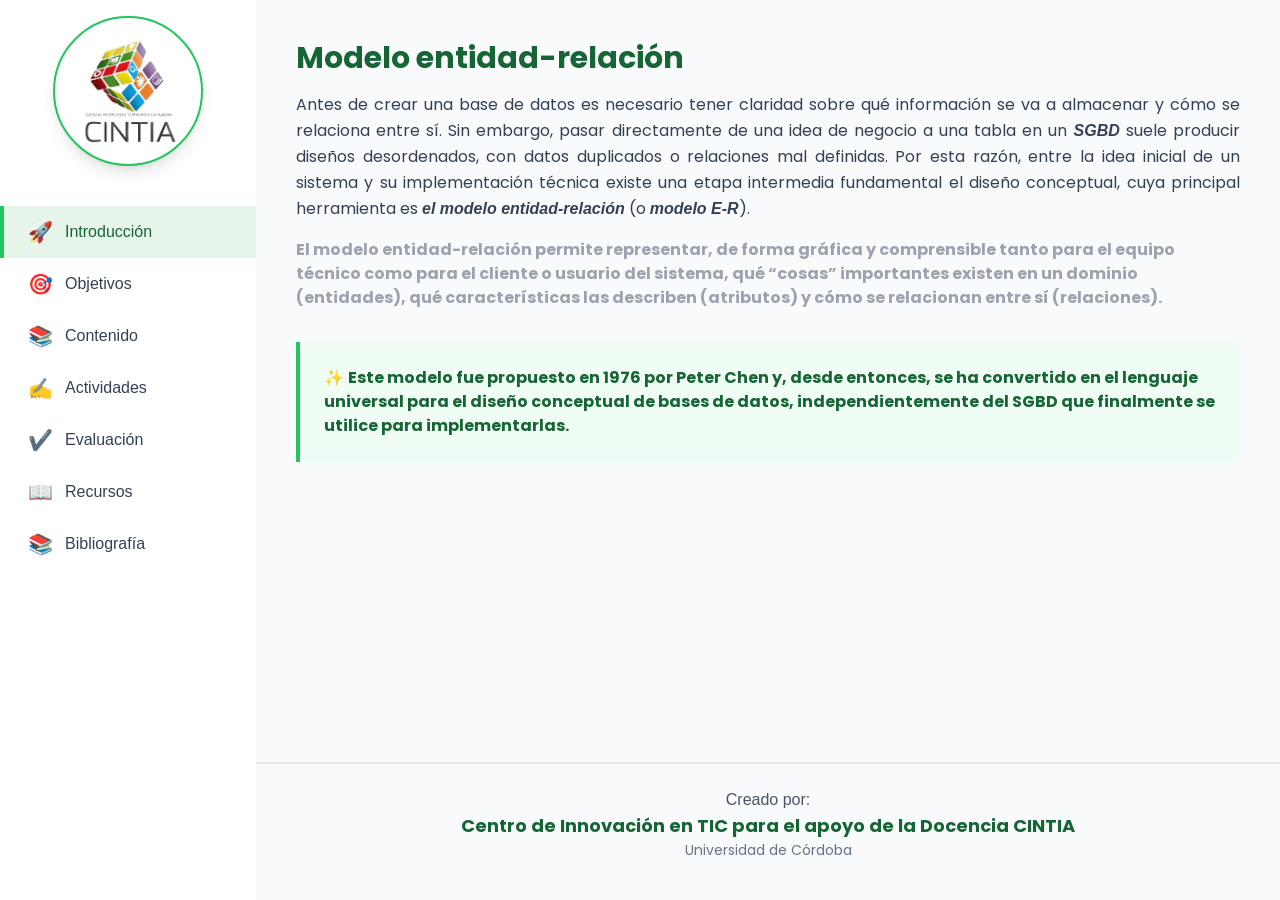
==== commit d6227f6b: "Corrección de tailwind css" ====
--- a/Unidad 1/Tema 2/index.html
+++ b/Unidad 1/Tema 2/index.html
@@ -5,11 +5,12 @@
     <meta charset="UTF-8">
     <meta name="viewport" content="width=device-width, initial-scale=1.0">
     <title>OVA: Técnicas de oratoria y expresión oral</title>
-    <script src="https://cdn.tailwindcss.com"></script>
+    <link rel="stylesheet" href="tailwind.css">
     <link rel="preconnect" href="https://fonts.googleapis.com">
     <link rel="preconnect" href="https://fonts.gstatic.com" crossorigin>
     <link href="https://fonts.googleapis.com/css2?family=Poppins:wght@400;500;600;700&display=swap" rel="stylesheet">
     <link rel="stylesheet" href="style.css">
+    <link rel="stylesheet" href="tailwind.min.css">
     <script src="https://elens.ecodestudio.dev/elens.js"></script>
 </head>
 
@@ -116,349 +117,373 @@
                 <div class="w-full max-w-8xl mx-auto">
                     <div class="flex flex-wrap gap-2">
                         <button class="tab-button active rounded-t-lg border border-green-500 bg-green-600 px-4 py-2 text-sm font-semibold text-white" data-tab="tab-definicion">
-                            Dato e información
+                            Definicion
                         </button>
-                        <button class="tab-button rounded-t-lg border border-green-500 bg-white px-4 py-2 text-sm font-semibold text-green-700" data-tab="tab-base-de-datos">
-                            Bases de datos
+                        <button class="tab-button rounded-t-lg border border-green-500 bg-white px-4 py-2 text-sm font-semibold text-green-700" data-tab="tab-entidad">
+                            Entidades
                         </button>
-                        <button class="tab-button rounded-t-lg border border-green-500 bg-white px-4 py-2 text-sm font-semibold text-green-700" data-tab="tab-sgbd">
-                            Sistema Gestor de Bases de Datos (SGBD)
+                        <button class="tab-button rounded-t-lg border border-green-500 bg-white px-4 py-2 text-sm font-semibold text-green-700" data-tab="tab-atributo">
+                            Atributos
                         </button>
+                        <button class="tab-button rounded-t-lg border border-green-500 bg-white px-4 py-2 text-sm font-semibold text-green-700" data-tab="tab-relacion">
+                            Relaciónes
+                        </button>
+                        <button class="tab-button rounded-t-lg border border-green-500 bg-white px-4 py-2 text-sm font-semibold text-green-700" data-tab="tab-notaciones">
+                            Tipos de Notaciones
+                        </button>
                     </div>
                     <div id="tab-definicion" class="tab-panel rounded-b-lg border border-green-500 bg-white p-8 shadow-sm">
+                        <h3 class="text-2xl sm:text-3xl font-bold text-green-800 mb-6">¿Qué es el modelo entidad-relación?</h3>
                         <p class="text-slate-700 leading-relaxed mb-4 text-justify">
-                            En el desarrollo de software, esta distinción es constante los formularios capturan datos (lo que el usuario escribe en 
-                            cada campo), y el sistema, mediante su lógica de negocio, transforma esos datos en información significativa para el 
-                            usuario final, por ejemplo, un reporte de ventas o un historial de pedidos.
+                            El modelo entidad-relación (Entity-Relationship Model, E-R) es una técnica de diseño conceptual que permite representar 
+                            la estructura lógica de una base de datos mediante tres elementos principales: entidades, atributos y relaciones. 
+                            A diferencia del modelo relacional, el modelo E-R no se preocupa por cómo se implementarán físicamente los datos 
+                            en un SGBD específico, sino por describir, de forma clara e independiente de la tecnología, qué información es 
+                            relevante para el sistema y cómo se relaciona entre sí.
                         </p>
-                        <section class="grid grid-cols-1 gap-4 w-full lg:grid-cols-2 md:items-start">
-                            <article class="sm:my-6 flex-shrink-0">
-                                <div class="space-y-3">
-                                    <button class="accordion-btn w-full flex items-center justify-between rounded-lg border border-green-200 bg-green-50 px-4 py-3 text-left shadow-sm" data-target="#panel-dato">
-                                        <span class="text-lg">➖</span>
-                                        <span class="font-semibold text-green-800">¿Qué es un dato?</span>
-                                    </button>
-                                    <div id="panel-dato" class="accordion-panel block rounded-lg border border-green-200 bg-white p-4 shadow-sm">
-                                        <p class="text-slate-700 leading-relaxed">
-                                            Un dato es la unidad más básica y objetiva de representación de un hecho, un número, un texto, una fecha o un 
-                                            valor aislado que, por sí solo, no tiene un significado completo. Por ejemplo, el valor “19” o el texto “Pedro” 
-                                            son datos: existen, pero no comunican nada por sí mismos si no se sabe a qué corresponden.
-                                        </p>
-                                    </div>
-
-                                    <button class="accordion-btn w-full flex items-center justify-between rounded-lg border border-green-200 bg-green-50 px-4 py-3 text-left shadow-sm" data-target="#panel-informacion">
-                                        <span class="text-lg">➕</span>
-                                        <span class="font-semibold text-green-800">¿Qué es la información?</span>
-                                    </button>
-                                    <div id="panel-informacion" class="accordion-panel hidden rounded-lg border border-green-200 bg-white p-4 shadow-sm">
-                                        <p class="text-slate-700 leading-relaxed">
-                                            La información es el resultado de procesar, organizar y contextualizar datos para que adquieran significado y utilidad. 
-                                            Por ejemplo, si se sabe que el valor “19” corresponde a la edad de un usuario llamado “Pedro”, entonces se tiene información: 
-                                            “Pedro tiene 19 años”. La información permite tomar decisiones y comprender mejor la realidad, mientras que los datos son 
-                                            simplemente hechos aislados.
+                        <section class="grid grid-cols-1 gap-4 w-full lg:grid-cols-2 items-stretch">
+                            <article class="sm:my-6 flex-shrink-0 h-full">
+                                <div class="space-y-3 h-full">
+                                    <div id="panel-dato" class="accordion-panel h-full flex flex-col rounded-lg border border-green-200 bg-white shadow-sm">
+                                        <h3 class="text-lg sm:text-xl font-bold text-green-800 bg-green-50 mb-6 p-4">
+                                            Elementos del modelo E-R
+                                        </h3>
+                                        <p class="text-slate-700 leading-relaxed py-4 pb-4 px-4">
+                                            Este modelo se representa gráficamente mediante un diagrama entidad-relación (DER), en el cual
+                                            las entidades suelen dibujarse como rectángulos, los atributos como óvalos u ovalados conectados
+                                            a su entidad, y las relaciones como rombos que conectan dos o más entidades. Esta representación
+                                            visual facilita la comunicación entre el equipo de desarrollo y las personas que conocen el negocio,
+                                            pero que no necesariamente tienen conocimientos técnicos de bases de datos.
                                         </p>
                                     </div>
                                 </div>
                             </article>
-                            <div class="sm:my-6 flex-shrink-0">
-                                <div class="bg-green-50 w-full border border-green-300 rounded flex items-center justify-center image-container">
-                                    <img src="img/Datos e Informacion.png" alt="Imagen en la que se muestra la diferencia entre dato e información"
+
+                            <div class="sm:my-6 flex-shrink-0 h-full">
+                                <div class="bg-green-50 w-full h-full border border-green-300 rounded flex items-center justify-center image-container">
+                                    <img src="img/Elementos del modelo entidad relacion.png" alt="Imagen en la que se muestra la diferencia entre dato e información"
                                         class="max-w-full max-h-full object-contain expandable-image hover:scale-[1.01] transition-all duration-200 ease-out"
                                         style="object-fit:contain;" loading="lazy">
-                                    <button class="expand-btn" data-img="img/Datos e Informacion.png">🔍</button>
+                                    <button class="expand-btn" data-img="img/Elementos del modelo entidad relacion.png">🔍</button>
                                 </div>
                             </div>
                         </section>
                         <div class="relative mt-8 p-4 sm:p-6 rounded-r-lg border-l-4 border-green-200 bg-white transition-all duration-300 hover:bg-green-50 hover:border-green-500 hover:shadow-md hover:shadow-green-100">
                             <p class="text-green-800">
-                            ✨ <strong>Además, es importante reconocer que los datos pueden clasificarse según su grado de organización. Los datos 
-                            estructurados son aquellos que siguen un formato fijo y predecible, como los campos de una tabla (nombre, edad, 
-                            correo electrónico); los datos semiestructurados poseen cierta organización, pero no un esquema rígido, como un 
-                            archivo JSON o XML y los datos no estructurados carecen de un formato predefinido, como una imagen, un audio o 
-                            un texto libre. Esta clasificación es relevante porque, más adelante en el curso, aprenderás que las bases de 
-                            datos relacionales están pensadas principalmente para gestionar datos estructurados.</strong>
+                            ✨ <strong>Reto rápido 1:</strong>
+                                Lee el siguiente enunciado: “Una clínica veterinaria necesita registrar información de sus mascotas, de los dueños de las mascotas y de las 
+                                citas médicas que se agendan.” En un máximo de tres minutos, subraya mentalmente (o en tu cuaderno) los sustantivos que podrían convertirse 
+                                en entidades y los verbos o acciones que podrían convertirse en relaciones. No hay respuestas incorrectas en esta etapa: es una lluvia de ideas.
                             </p>
-                             <button class="expand-btn2" data-img="img/Diferencia entre datos.png">💡</button>
-                        </div>
-                    </div>
-                    <!-- Tab: Base de Datos -->
-                    <div id="tab-base-de-datos" class="tab-panel rounded-b-lg hidden border border-green-500 bg-white p-8 shadow-sm">
+                            
+                            <button class="solucion-btn" data-img="img/Reto rapido 1.png">Solucion 🔍</button>
+                            
+                        </div>
+                    </div>
+                    <!-- Tab: Entidades -->
+                    <div id="tab-entidad" class="tab-panel rounded-b-lg hidden border border-green-500 bg-white p-8 shadow-sm">
                         <section class="grid grid-cols-1 gap-4 w-full lg:grid-cols-2 md:items-start">
                             <div>
+                                <h3 class="text-2xl sm:text-3xl font-bold text-green-800 mb-6">Entidades</h3>
+
                                 <p class="text-slate-700 leading-relaxed mb-4 text-justify">
-                                Una base de datos es un conjunto organizado y estructurado de datos relacionados entre sí, que se almacena de 
-                                forma persistente en un medio digital y que puede ser consultado, actualizado y gestionado de manera eficiente. 
-                                <br><br>A diferencia de un simple archivo de texto o una hoja de cálculo, una base de datos está diseñada para evitar 
-                                redundancia, mantener la integridad de la información y permitir el acceso simultáneo de múltiples usuarios o procesos.
+                                    Una entidad es un objeto, concepto, persona, lugar o evento del mundo real (o del dominio del
+                                    problema) sobre el cual se desea almacenar información y que puede distinguirse de manera única
+                                    de los demás. Por ejemplo, en un sistema académico, ESTUDIANTE, CURSO y DOCENTE son
+                                    entidades; en un sistema de comercio electrónico, CLIENTE, PRODUCTO y PEDIDO son
+                                    entidades.
+                                    <br><br>En el diagrama E-R, cada entidad representa un conjunto de objetos similares, no un objeto
+                                    individual. Es decir, la entidad ESTUDIANTE no representa a un único estudiante, sino a todos
+                                    los estudiantes que el sistema gestionará; cada estudiante individual (por ejemplo, “Juan Pérez”)
+                                    se conoce como una ocurrencia o instancia de esa entidad.
                                 </p>
                             </div>
                             <div class="my-6 sm:my-0 flex-shrink-0">
                                 <div class="bg-green-50 w-full border border-green-300 rounded flex items-center justify-center image-container">
-                                    <img src="img/archivos vs base de datos.png" alt="Imagen que compara archivos y bases de datos"
+                                    <img src="img/Entidad.png" alt="Imagen que compara archivos y bases de datos"
                                         class="max-w-full max-h-full object-contain expandable-image hover:scale-[1.01] transition-all duration-200 ease-out"
                                         style="object-fit:contain;" loading="lazy">
-                                    <button class="expand-btn" data-img="img/archivos vs base de datos.png">🔍</button>
+                                    <button class="expand-btn" data-img="img/Entidad.png">🔍</button>
                                 </div>  
                             </div>
                         </section>
                         <div class="max-w-full my-6">
-                            <div class="rounded-xl overflow-hidden shadow-lg border border-gray-200">
-                                <table class="w-full text-left border-collapse">
-                                <thead>
-                                    <tr class="bg-gradient-to-r from-green-700 to-green-600">
-                                    <th class="text-white font-bold py-4 px-6 text-sm md:text-base">Aspecto</th>
-                                    <th class="text-white font-bold py-4 px-6 text-sm md:text-base">Sistema de archivos tradicional</th>
-                                    <th class="text-white font-bold py-4 px-6 text-sm md:text-base">Base de datos</th>
-                                    </tr>
-                                </thead>
-                                <tbody>
-                                    <tr class="bg-green-50 hover:bg-green-200 hover:scale-[1.01] transition-all duration-200 ease-out cursor-pointer">
-                                    <td class="py-4 px-6 font-semibold text-gray-800">Definición</td>
-                                    <td class="py-4 px-6 text-gray-700">Archivos planos independientes, gestionados directamente por cada programa</td>
-                                    <td class="py-4 px-6 text-gray-600">Conjunto organizado y estructurado de datos relacionados entre sí</td>
-                                    </tr>
-                                    <tr class="bg-white hover:bg-green-200 hover:scale-[1.01] transition-all duration-200 ease-out cursor-pointer">
-                                    <td class="py-4 px-6 font-semibold text-gray-800">Almacenamiento</td>
-                                    <td class="py-4 px-6 text-gray-700">Disperso en archivos separados por programa</td>
-                                    <td class="py-4 px-6 text-gray-600">Centralizado, persistente en medio digital</td>
-                                    </tr>
-                                    <tr class="bg-green-50 hover:bg-green-200 hover:scale-[1.01] transition-all duration-200 ease-out cursor-pointer">
-                                    <td class="py-4 px-6 font-semibold text-gray-800">Redundancia</td>
-                                    <td class="py-4 px-6 text-gray-700">Alta — la misma información se repite en varios archivos</td>
-                                    <td class="py-4 px-6 text-gray-600">Baja — diseñada para evitarla</td>
-                                    </tr>
-                                    <tr class="bg-white hover:bg-green-200 hover:scale-[1.01] transition-all duration-200 ease-out cursor-pointer">
-                                    <td class="py-4 px-6 font-semibold text-gray-800">Consistencia</td>
-                                    <td class="py-4 px-6 text-gray-700">Propensa a inconsistencias (un dato se actualiza en un archivo pero no en otro)</td>
-                                    <td class="py-4 px-6 text-gray-600">Mantiene la integridad de la información</td>
-                                    </tr>
-                                    <tr class="bg-green-50 hover:bg-green-200 hover:scale-[1.01] transition-all duration-200 ease-out cursor-pointer">
-                                    <td class="py-4 px-6 font-semibold text-gray-800">Acceso concurrente</td>
-                                    <td class="py-4 px-6 text-gray-700">Sin mecanismos adecuados para múltiples usuarios/procesos</td>
-                                    <td class="py-4 px-6 text-gray-600">Permite acceso simultáneo de múltiples usuarios o procesos</td>
-                                    </tr>
-                                    <tr class="bg-white hover:bg-green-200 hover:scale-[1.01] transition-all duration-200 ease-out cursor-pointer">
-                                    <td class="py-4 px-6 font-semibold text-gray-800">Compartir información entre programas</td>
-                                    <td class="py-4 px-6 text-gray-700">Difícil</td>
-                                    <td class="py-4 px-6 text-gray-600">Facilitado por la gestión centralizada</td>
-                                    </tr>
-                                    <tr class="bg-green-50 hover:bg-green-200 hover:scale-[1.01] transition-all duration-200 ease-out cursor-pointer">
-                                    <td class="py-4 px-6 font-semibold text-gray-800">Seguridad / control de acceso</td>
-                                    <td class="py-4 px-6 text-gray-700">Prácticamente ausente</td>
-                                    <td class="py-4 px-6 text-gray-600">Incluye mecanismos de gestión y control</td>
-                                    </tr>
-                                    <tr class="bg-white hover:bg-green-200 hover:scale-[1.01] transition-all duration-200 ease-out cursor-pointer">
-                                    <td class="py-4 px-6 font-semibold text-gray-800">Gestión</td>
-                                    <td class="py-4 px-6 text-gray-700">Cada programa gestiona sus propios archivos</td>
-                                    <td class="py-4 px-6 text-gray-600">Delegada a un software especializado (SGBD)</td>
-                                    </tr>
-                                </tbody>
-                                </table>
-                            </div>
-                        </div>
-                        <div class="relative mt-8 p-4 sm:p-6 rounded-r-lg border-l-4 border-green-200 bg-white transition-all duration-300 hover:bg-green-50 hover:border-green-500 hover:shadow-md hover:shadow-green-100">
-                            <p class="text-green-800 font-bold">
-                            ✨ <strong>Por ejemplo, en una aplicación de comercio electrónico, la base de datos almacena de forma organizada la 
-                                información de los clientes, los productos, los pedidos y los pagos, de manera que cada uno de estos conjuntos 
-                                de datos pueda relacionarse entre sí sin duplicar información innecesariamente.</strong>
-                            </p>
-                        </div>
-                        <section class="sm:my-6 flex-shrink-0">
                             <div class="space-y-3" data-accordion-group="independiente">
-                                <button class="accordion-standalone-btn w-full flex items-center justify-between rounded-lg border border-green-200 bg-green-50 px-4 py-3 text-left shadow-sm" data-target="#panel-ejemplo" aria-expanded="false">
-                                    <span class="font-semibold text-green-800">Ejemplo</span>
+                                <button class="accordion-standalone-btn w-full flex items-center justify-between rounded-lg border border-green-200 bg-green-50 px-4 py-3 text-left shadow-sm" data-target="#panel-entidad-ejemplo" aria-expanded="false">
+                                    <span class="font-bold text-green-800">Las entidades se clasifican en dos tipos principales</span>
                                     <span class="text-lg transition-transform duration-200">➕</span>
                                 </button>
-                                <div id="panel-ejemplo" class="accordion-standalone-panel hidden rounded-lg border border-green-200 bg-white p-4 shadow-sm">
+                                <div id="panel-entidad-ejemplo" class="accordion-standalone-panel hidden rounded-lg border border-green-200 bg-white p-4 shadow-sm">
                                     <div class="grid grid-cols-1 gap-4 w-full lg:grid-cols-2 md:items-start">
                                         <p class="text-slate-700 leading-relaxed mb-4 text-justify">
-                                            Piensa en el proyecto de software que te gustaría desarrollar en un futuro (una app, un sistema web, un videojuego, etc.). 
-                                            Escribe una lista de al menos cuatro “conjuntos de datos” que dicho sistema necesitaría almacenar en una base de datos 
-                                            (por ejemplo: usuarios, productos, transacciones). No es necesario diseñar tablas todavía, solo identificar qué información 
-                                            se debería guardar. Adicionalmente, describe un problema que podría presentarse si esa información se manejara en 
-                                            archivos de Excel independientes en lugar de una base de datos.
+                                             <strong class="text-green-800 font-bold">Las entidades fuertes (o regulares):</strong> son aquellas que existen por sí mismas y tienen un identificador
+                                            propio que las distingue sin depender de otra entidad, como CLIENTE o PRODUCTO.
+                                            <br><br>
+                                            <strong class="text-green-800 font-bold">Las entidades débiles:</strong> no pueden existir sin estar asociadas a otra entidad (llamada entidad fuerte
+                                            o propietaria), ya que su identificador depende parcialmente o totalmente de esta; un ejemplo típico es
+                                            la entidad CUOTA de un préstamo, que no tiene sentido sin la existencia previa de la entidad
+                                            PRÉSTAMO.
                                         </p>
                                         <article class="sm:my-6 flex-shrink-0">
                                             <div class="bg-green-50 w-full border border-green-300 rounded flex items-center justify-center image-container">
-                                                <img src="img/Ejemplo software clinica.png" alt="Solucion al ejemplo de software de clínica"
+                                                <img src="img/Ejemplo entidad debil y fuerte.png" alt="Solucion al ejemplo de software de clínica"
                                                     class="max-w-full max-h-full object-contain expandable-image hover:scale-[1.01] transition-all duration-200 ease-out"
                                                     style="object-fit:contain;" loading="lazy">
-                                                <button class="expand-btn" data-img="img/Ejemplo software clinica.png">🔍</button>
+                                                <button class="expand-btn" data-img="img/Ejemplo entidad debil y fuerte.png">🔍</button>
                                             </div>
                                         </article>
                                     </div>
                                 </div>
                             </div>
-                        </section>
-                    </div>
-                    <div id="tab-sgbd" class="tab-panel rounded-b-lg hidden border border-green-500 bg-white p-8 shadow-sm">
+                        </div>
+                        <div class="relative mt-8 p-4 sm:p-6 rounded-r-lg border-l-4 border-green-200 bg-white transition-all duration-300 hover:bg-green-50 hover:border-green-500 hover:shadow-md hover:shadow-green-100">
+                            
+                            ✨ <strong class="text-green-800 font-bold">Actividad práctica 2</strong>
+                                <p class="text-slate-700 leading-relaxed mb-4 text-justify">Elige uno de los siguientes contextos:</p>
+                                <ul class=" space-y-2 text-slate-700">
+                                    <li>(a) un gimnasio</li>
+                                    <li>(b) una biblioteca</li>
+                                    <li>(c) una plataforma de streaming de música</li>
+                                    <li>(d) un restaurante con domicilios</li>
+                                </ul>
+                                <p class="text-slate-700 leading-relaxed my-4 text-justify">
+                                    En una hoja o en un documento colaborativo, escriban al menos cuatro entidades que ese
+                                    sistema necesitaría, clasificando cada una como entidad fuerte o débil, y justificando
+                                    brevemente por qué.
+                                </p>
+                                <button class="solucion-btn" data-img="img/ejemplo de actividad practica 2.png">Solucion 🔍</button>
+                        </div>
+                    </div>
+                    <!-- Atributos -->
+                    <div id="tab-atributo" class="tab-panel rounded-b-lg hidden border border-green-500 bg-white p-8 shadow-sm">
                         <section class="grid grid-cols-1 gap-4 w-full lg:grid-cols-2 md:items-start">
                             <div>
+                                <h3 class="text-2xl sm:text-3xl font-bold text-green-800 mb-6">Atributos</h3>
                                 <p class="text-slate-700 leading-relaxed mb-4 text-justify">
-                                Un Sistema Gestor de Bases de Datos (SGBD), conocido en inglés como DBMS (Database Management System), es el software especializado 
-                                que permite crear, administrar, consultar y proteger una base de datos. <br> <br> El SGBD actúa como intermediario entre el usuario o la aplicación 
-                                y los datos físicamente almacenados, ofreciendo mecanismos para garantizar la seguridad, la integridad, la concurrencia y el rendimiento 
-                                en el acceso a la información. En otras palabras, ninguna aplicación accede “directamente” a los archivos donde reposan los datos 
-                                siempre lo hace a través del SGBD, que traduce las solicitudes del programa (generalmente escritas en SQL) en operaciones sobre el 
-                                almacenamiento físico.
- 
-                                <br><br>Dado que este es uno de los conceptos más importantes del curso, a continuación, profundizaremos en sus funciones, su arquitectura, 
-                                los tipos de SGBD que existen y quiénes lo utilizan dentro de una organización.
+                                Un atributo es una característica o propiedad que describe a una entidad. Por ejemplo, la entidad
+                                ESTUDIANTE puede tener los atributos nombre, número de documento, fecha de nacimiento y
+                                correo electrónico. Cada ocurrencia de la entidad tomará un valor específico para cada atributo
+                                (por ejemplo, el estudiante “Juan Pérez” tendrá el valor “juan.perez@correo.edu.co” en el atributo
+                                correo electrónico).
+                                    
                                 </p>
                             </div>
                             <div class="my-6 sm:my-0 flex-shrink-0">
                                 <div class="bg-green-50 w-full border border-green-300 rounded flex items-center justify-center image-container">
-                                    <img src="img/Funciones del SGBD.png" alt="Imagen que compara archivos y bases de datos"
+                                    <img src="img/Atributos de una entidad.png" alt="Imagen que compara archivos y bases de datos"
                                         class="max-w-full max-h-full object-contain expandable-image hover:scale-[1.01] transition-all duration-200 ease-out"
                                         style="object-fit:contain;" loading="lazy">
-                                    <button class="expand-btn" data-img="img/Funciones del SGBD.png">🔍</button>
+                                    <button class="expand-btn" data-img="img/Atributos de una entidad.png">🔍</button>
                                 </div>  
                             </div>
                         </section>
                         <section class="sm:my-6 flex-shrink-0">
                             <div class="space-y-3 mt-4" data-accordion-group="independiente">
                                 <button class="accordion-standalone-btn w-full flex items-center justify-between rounded-lg border border-green-200 bg-green-50 px-4 py-3 text-left shadow-sm" data-target="#panel-funciones" aria-expanded="false">
-                                    <span class="font-semibold text-green-800">Funciones principales de un SGBD</span>
+                                    <span class="font-semibold text-green-800">Tipos de artributos</span>
                                     <span class="text-lg transition-transform duration-200">➕</span>
                                 </button>
                                 <div id="panel-funciones" class="accordion-standalone-panel hidden rounded-lg border border-green-200 bg-white p-4 shadow-sm">
                                     <div class="grid grid-cols-1 gap-4 w-full lg:grid-cols-2 md:items-start">
                                         <div>
                                             <p class="text-slate-700 leading-relaxed mb-4 text-justify">
-                                                Un SGBD no es simplemente un lugar donde se guardan datos es un software que cumple funciones muy específicas para garantizar que la información sea confiable, segura y esté siempre disponible. Las funciones más relevantes son:
+                                                No todos los atributos son iguales; el modelo E-R distingue varios tipos, cuya identificación
+                                                correcta es clave para un buen diseño posterior:
                                             </p>
                                             <ul class="list-decimal pl-6 space-y-2 text-slate-700">
                                                 <li>
-                                                    <strong>Definición de datos:</strong> 
-                                                    <p>Permite crear y modificar la estructura de la base de datos (tablas, tipos de datos, relaciones) mediante un lenguaje de definición de datos (DDL).</p>
+                                                    <strong class='font-semibold text-green-800 text-xl'>Atributo simple:</strong> 
+                                                    <p>no puede dividirse en partes más pequeñas con significado propio, como edad o género.</p>
                                                 </li>
                                                 <li>
-                                                    <strong>Manipulación de datos:</strong> 
-                                                    <p>Permite insertar, consultar, actualizar y eliminar información mediante un lenguaje de manipulación de datos (DML), como SQL.</p>
+                                                    <strong class='font-semibold text-green-800 text-xl'>Atributo compuesto:</strong> 
+                                                    <p>puede subdividirse en partes más pequeñas que también son atributos
+                                                    con significado propio, como dirección (que puede dividirse en calle, ciudad y código
+                                                    postal) o nombre completo (que puede dividirse en nombres y apellidos).</p>
                                                 </li>
                                                 <li>
-                                                    <strong>Control de acceso y seguridad:</strong> 
-                                                    <p>Gestiona que múltiples usuarios o procesos puedan leer y escribir datos al mismo tiempo sin generar inconsistencias o pérdida de información.</p>
+                                                    <strong class='font-semibold text-green-800 text-xl'>Atributo monovaluado:</strong> 
+                                                    <p>Sólo puede tomar un único valor para cada ocurrencia de la entidad, como fecha de nacimiento.</p>
                                                 </li>
                                                 <li>
-                                                    <strong>Seguridad y control de acceso:</strong> 
-                                                    <p>Define qué usuarios pueden ver o modificar determinada información, mediante permisos y roles.</p>
+                                                    <strong class='font-semibold text-green-800 text-xl'>Atributo multivaluado:</strong> 
+                                                    <p>puede tomar varios valores simultáneamente para una misma
+                                                    ocurrencia, como números de teléfono (una persona puede tener más de uno) o correos
+                                                    electrónicos alternativos.</p>
                                                 </li>
                                                 <li>
-                                                    <strong>Integridad de los datos:</strong> 
-                                                    <p>Aplica reglas y restricciones (como llaves primarias o valores obligatorios) para evitar datos incorrectos o inconsistentes.</p>
+                                                    <strong class='font-semibold text-green-800 text-xl'>Atributo derivado:</strong> 
+                                                    <p>su valor se puede calcular a partir de otro atributo y, por lo tanto, no
+                                                    siempre es necesario almacenarlo directamente; por ejemplo, la edad puede derivarse de la
+                                                    fecha de nacimiento.</p>
                                                 </li>
                                                 <li>
-                                                    <strong>Respaldo y recuperación:</strong> 
-                                                    <p>permite generar copias de seguridad y restaurar la información en caso de fallas del sistema, errores humanos o desastres.</p>
-                                                </li>
-                                                <li>
-                                                    <strong>Independencia de los datos:</strong> 
-                                                    <p>Permite que los cambios en la estructura física de almacenamiento no afecten directamente a las aplicaciones que consultan la información.</p>
+                                                    <strong class='font-semibold text-green-800 text-xl'>Atributo clave (o identificador):</strong> 
+                                                    <p>es el atributo (o conjunto de atributos) que permite
+                                                    distinguir de manera única cada ocurrencia de una entidad, como el número de documento
+                                                    en la entidad ESTUDIANTE. Este concepto se profundizará en el próximo tema de esta
+                                                    unidad.</p>
                                                 </li>
                                             </ul>
                                         </div>
                                         
                                         <article class="sm:my-6 flex-shrink-0">
                                             <div class="bg-green-50 w-full border border-green-300 rounded flex items-center justify-center image-container">
-                                                <img src="img/SGBD.png" alt="Solucion al ejemplo de software de clínica"
+                                                <img src="img/tipo atributo.png" alt="Solucion al ejemplo de software de clínica"
                                                     class="max-w-full max-h-full object-contain expandable-image hover:scale-[1.01] transition-all duration-200 ease-out"
                                                     style="object-fit:contain;" loading="lazy">
-                                                <button class="expand-btn" data-img="img/SGBD.png">🔍</button>
+                                                <button class="expand-btn" data-img="img/Tipos de atributos.png">🔍</button>
                                             </div>
                                         </article>
                                     </div>
                                 </div>
                             </div>
+                            <div class="relative mt-8 p-4 sm:p-6 rounded-r-lg border-l-4 border-green-200 bg-white transition-all duration-300 hover:bg-green-50 hover:border-green-500 hover:shadow-md hover:shadow-green-100">
+                            
+                            ✨ <strong class="text-green-800 font-bold">Actividad práctica 3</strong>
+                                <p class="text-slate-700 leading-relaxed mb-4 text-justify">Completa en tu cuaderno una tabla de dos columnas para la entidad LIBRO de una biblioteca.
+                                En la primera columna, escribe al menos seis atributos que consideres relevantes (por ejemplo:
+                                título, ISBN, autor, año de publicación, número de ejemplares disponibles, géneros). En la
+                                segunda columna, clasifica cada atributo según su tipo (simple, compuesto, monovaluado,
+                                multivaluado, derivado o clave). Intercambia tu tabla con un compañero y revisen juntos si
+                                están de acuerdo con las clasificaciones.</p>
+                                <button class="solucion-btn" data-img="img/Solucion Actividad práctica 3.png">Solucion 🔍</button>
+                            </div>
+                        </section>
+                    </div>
+                    <!-- relacion -->
+                    <div id="tab-relacion" class="tab-panel rounded-b-lg hidden border border-green-500 bg-white p-8 shadow-sm">
+                        <section class="grid grid-cols-1 gap-4 w-full lg:grid-cols-2 md:items-start">
+                            <div>
+                                <h3 class="text-2xl sm:text-3xl font-bold text-green-800 mb-6">Relaciones</h3>
+                                <p class="text-slate-700 leading-relaxed mb-4 text-justify">
+                                Una relación es una asociación significativa entre dos o más entidades. Las relaciones representan
+                                cómo interactúan las entidades entre sí dentro del dominio del problema. Por ejemplo, entre las
+                                entidades ESTUDIANTE y CURSO puede existir la relación “se matricula en”; entre CLIENTE
+                                y PEDIDO puede existir la relación “realiza”; entre EMPLEADO y DEPARTAMENTO puede
+                                existir la relación “pertenece a”.
+                                    
+                                </p>
+                            </div>
+                            <div class="my-6 sm:my-0 flex-shrink-0">
+                                <div class="bg-green-50 w-full border border-green-300 rounded flex items-center justify-center image-container">
+                                    <img src="img/Ejemplo de relacion.png" alt="Imagen que compara archivos y bases de datos"
+                                        class="max-w-full max-h-full object-contain expandable-image hover:scale-[1.01] transition-all duration-200 ease-out"
+                                        style="object-fit:contain;" loading="lazy">
+                                    <button class="expand-btn" data-img="img/Ejemplo de relacion.png">🔍</button>
+                                </div>  
+                            </div>
+                        </section>
+                        <section class="sm:my-6 flex-shrink-0">
                             <div class="space-y-3 mt-4" data-accordion-group="independiente">
-                                <button class="accordion-standalone-btn w-full flex items-center justify-between rounded-lg border border-green-200 bg-green-50 px-4 py-3 text-left shadow-sm" data-target="#panel-arquitectura" aria-expanded="false">
-                                    <span class="font-semibold text-green-800">Arquitectura de un SGBD</span>
+                                <button class="accordion-standalone-btn w-full flex items-center justify-between rounded-lg border border-green-200 bg-green-50 px-4 py-3 text-left shadow-sm" data-target="#panel-relacion-funciones" aria-expanded="false">
+                                    <span class="font-semibold text-green-800">Clasificación de relaciones según su grado</span>
                                     <span class="text-lg transition-transform duration-200">➕</span>
                                 </button>
-                                <div id="panel-arquitectura" class="accordion-standalone-panel hidden rounded-lg border border-green-200 bg-white p-4 shadow-sm">
-                                    <div class="grid grid-cols-1 gap-4 w-full lg:grid-cols-2 md:items-start">
+                                <div id="panel-relacion-funciones" class="accordion-standalone-panel hidden rounded-lg border border-green-200 bg-white p-4 shadow-sm">
+                                    <div class="grid grid-cols-1 gap-4 w-full lg:grid-cols-1 md:items-start p-4">
                                         <div>
-                                            <p class="text-slate-700 leading-relaxed mb-4 text-justify">
-                                                Para lograr la independencia de los datos mencionada anteriormente, la mayoría de los SGBD se basan en la arquitectura de tres niveles propuesta por el estándar ANSI/SPARC, la cual organiza la base de datos en tres capas o niveles de abstracción.
+                                            <p class="text-slate-700 leading-relaxed my-4 text-justify">
+                                                Una relación unaria (o recursiva) conecta ocurrencias de una misma entidad, como la
+                                                relación “supervisa a” entre empleados de la entidad EMPLEADO;
                                             </p>
-                                            <ul class="list-decimal pl-6 space-y-2 text-slate-700">
-                                                <li>
-                                                    <strong>Nivel interno (o físico):</strong> 
-                                                    <p>describe cómo se almacenan realmente los datos en el disco: archivos, índices, estructuras de almacenamiento. Es el nivel más 
-                                                        cercano al hardware.</p>
-                                                </li>
-                                                <li>
-                                                    <strong>Nivel conceptual (o lógico):</strong> 
-                                                    <p>Describe qué datos se almacenan y qué relaciones existen entre ellos, sin entrar en detalles de cómo se almacenan físicamente. 
-                                                        Es el nivel en el que trabajaremos principalmente durante este curso, mediante el modelo entidad-relación y el modelo relacional.</p>
-                                                </li>
-                                                <li>
-                                                    <strong>Nivel externo (o de vista del usuario):</strong> 
-                                                    <p>Describe cómo cada grupo de usuarios o aplicación específica “ve” una parte de la base de datos, de acuerdo con sus necesidades 
-                                                        (por ejemplo, un cajero solo ve la información de ventas, no la de nómina).</p>
-                                                </li>
-                                            </ul>
-                                        </div>
-                                        <article class="sm:my-6 flex-shrink-0">
-                                            <div class="bg-green-50 w-full border border-green-300 rounded flex items-center justify-center image-container">
-                                                <img src="img/arquitectura a 3 niveles.png" alt="Solucion al ejemplo de software de clínica"
+                                            <div class="bg-green-50 w-full md:w-[80%] lg:w-[50%] mx-auto border border-green-300 rounded flex items-center justify-center image-container">
+                                                <img src="img/Relacion unaria.png" alt="Solucion al ejemplo de software de clínica"
                                                     class="max-w-full max-h-full object-contain expandable-image hover:scale-[1.01] transition-all duration-200 ease-out"
                                                     style="object-fit:contain;" loading="lazy">
-                                                <button class="expand-btn" data-img="img/arquitectura a 3 niveles.png">🔍</button>
+                                                <button class="expand-btn" data-img="img/Relacion unaria.png">🔍</button>
                                             </div>
-                                        </article>
+                                            <p class="text-slate-700 leading-relaxed my-4 text-justify">
+                                                Una relación binaria conecta dos entidades distintas, como “ESTUDIANTE se matricula en CURSO”, 
+                                                siendo esta la más común en el diseño de bases de datos;
+                                            </p>
+                                            <div class="bg-green-50 w-full md:w-[80%] lg:w-[50%] mx-auto border border-green-300 rounded flex items-center justify-center image-container">
+                                                <img src="img/Relacion binaria.png" alt="Solucion al ejemplo de software de clínica"
+                                                    class="max-w-full max-h-full object-contain expandable-image hover:scale-[1.01] transition-all duration-200 ease-out"
+                                                    style="object-fit:contain;" loading="lazy">
+                                                <button class="expand-btn" data-img="img/Relacion binaria.png">🔍</button>
+                                            </div>
+                                            <p class="text-slate-700 leading-relaxed my-4 text-justify">
+                                                Una relación ternaria conecta tres entidades simultáneamente,
+                                                como “un PROVEEDOR suministra un PRODUCTO a una SUCURSAL”, donde la combinación
+                                                específica de las tres entidades aporta información que no podría representarse correctamente con
+                                                relaciones binarias por separado.
+                                            </p>
+                                            <div class="bg-green-50 w-full md:w-[80%] lg:w-[50%] mx-auto border border-green-300 rounded flex items-center justify-center image-container">
+                                                <img src="img/Relacion ternaria.png" alt="Solucion al ejemplo de software de clínica"
+                                                    class="max-w-full max-h-full object-contain expandable-image hover:scale-[1.01] transition-all duration-200 ease-out"
+                                                    style="object-fit:contain;" loading="lazy">
+                                                <button class="expand-btn" data-img="img/Relacion ternaria.png">🔍</button>
+                                            </div>
+                                        </div>
                                     </div>
                                 </div>
                             </div>
-                            <div class="space-y-3 mt-4" data-accordion-group="independiente">
-                                <button class="accordion-standalone-btn w-full flex items-center justify-between rounded-lg border border-green-200 bg-green-50 px-4 py-3 text-left shadow-sm" data-target="#panel-tipos" aria-expanded="false">
-                                    <span class="font-semibold text-green-800">Tipos de SGBD según el modelo de datos</span>
-                                    <span class="text-lg transition-transform duration-200">➕</span>
-                                </button>
-                                <div id="panel-tipos" class="accordion-standalone-panel hidden rounded-lg border border-green-200 bg-white p-4 shadow-sm">
-                                    <div class="grid grid-cols-1 gap-4 w-full lg:grid-cols-2 md:items-start">
-                                        <div>
-                                            <p class="text-slate-700 leading-relaxed mb-4 text-justify">
-                                                No todos los SGBD organizan la información de la misma manera. Según el modelo de datos que utilizan para estructurar la información, se pueden clasificar en   .
-                                            </p>
-                                            <ul class="list-decimal pl-6 space-y-2 text-slate-700">
-                                                <li>
-                                                    <strong>SGBD relacionales (RDBMS):</strong> 
-                                                    <p>
-                                                        Organizan la información en tablas compuestas por filas y columnas, relacionadas entre sí mediante llaves. Son el enfoque que 
-                                                        estudiaremos a profundidad en este curso. Ejemplos: MySQL, PostgreSQL, Oracle Database, Microsoft SQL Server.
-                                                    </p>
-                                                </li>
-                                                <li>
-                                                    <strong>SGBD NoSQL (“Not only SQL”):</strong> 
-                                                    <p>
-                                                        Surgieron para manejar grandes volúmenes de datos y estructuras más flexibles. Se dividen a su vez en varios subtipos documentales 
-                                                        (almacenan documentos tipo JSON, ejemplo: MongoDB), clave-valor (almacenan pares simples de clave y valor, ejemplo: Redis), columnares 
-                                                        (optimizados para grandes volúmenes analíticos, ejemplo: Cassandra) y de grafos (representan datos como nodos y relaciones, ejemplo: Neo4j).
-                                                    </p>
-                                                </li>
-                                                <li>
-                                                    <strong>SGBD jerárquicos y de red:</strong> 
-                                                    <p>
-                                                        Modelos más antiguos, hoy en desuso en nuevos desarrollos, que organizaban los datos en estructuras 
-                                                        de árbol o de red. Se mencionan por su valor histórico, ya que fueron el antecedente directo del modelo relacional.
-                                                    </p>
-                                                </li>
-                                            </ul>
+                            <div class="relative mt-8 p-4 sm:p-6 rounded-r-lg border-l-4 border-green-200 bg-white transition-all duration-300 hover:bg-green-50 hover:border-green-500 hover:shadow-md hover:shadow-green-100">
+                            
+                                ✨ <strong class="text-green-800 font-bold">Actividad práctica 4</strong>
+                                    <p class="text-slate-700 leading-relaxed mb-4 text-justify">Analiza el siguiente caso: una plataforma educativa en línea permite que los DOCENTES 
+                                        califiquen las TAREAS entregadas por los ESTUDIANTES dentro de un determinado CURSO.</p>
+                                    <ul class=" space-y-2 text-slate-700">
+                                        <li>(a) ¿qué entidades identificas?</li>
+                                        <li>(b) ¿qué relación o relaciones existen entre ellas?</li>
+                                        <li>(c) ¿el grado de esa relación es binario o ternario?</li>
+                                        <li>(d) ¿qué atributo(s) le pertenecerían específicamente a la relación (y no a ninguna entidad por separado)?</li>
+                                    </ul>
+                                    <p class="text-slate-700 leading-relaxed my-4 text-justify">
+                                        En una hoja o en un documento colaborativo, escriban al menos cuatro entidades que ese
+                                        sistema necesitaría, clasificando cada una como entidad fuerte o débil, y justificando
+                                        brevemente por qué.
+                                    </p>
+                                    <button class="solucion-btn" data-img="img/Solucion Actividad practica 4.png">Solucion 🔍</button>
+                            </div>
+                        </section>
+                    </div>
+                    <!-- tipo de notaciones -->
+                     <div id="tab-notaciones" class="tab-panel rounded-b-lg hidden border border-green-500 bg-white p-8 shadow-sm">
+                        <section class="grid grid-cols-1 gap-4 w-full lg:grid-cols-1 md:items-start">
+                            <div>
+                                <h3 class="text-2xl sm:text-3xl font-bold text-green-800 mb-6">Tipo de notaciones</h3>
+                                <p class="text-slate-700 leading-relaxed mb-4 text-justify">
+                                Toda la información conceptual descrita anteriormente se plasma visualmente en un diagrama
+                                entidad-relación (DER), utilizando una notación estándar (existen variantes como la notación de
+                                Chen, la notación de Peter Chen extendida y la notación de “pata de gallo” o Crow's Foot, esta
+                                última muy usada en herramientas modernas de modelado). <br><br> En la notación clásica de Chen, que
+                                usaremos como referencia en este curso: las entidades se representan con rectángulos; los atributos
+                                se representan con óvalos conectados mediante una línea a su entidad correspondiente (subrayando
+                                el atributo clave); y las relaciones se representan con rombos que conectan las entidades
+                                participantes mediante líneas.
+                                </p>
+                            </div>
+                            <div class="my-6 sm:my-0 flex-shrink-0">
+                                <div class="relaciones-carousel" data-carousel-interval="2000" aria-label="Ejemplos de relaciones">
+                                    <button class="carousel-control carousel-prev" type="button" aria-label="Imagen anterior">&#10094;</button>
+                                    <button class="carousel-control carousel-next" type="button" aria-label="Imagen siguiente">&#10095;</button>
+                                    <div class="carousel-slide" data-position="left">
+                                        <div class="bg-green-50 border border-green-300 rounded flex items-center justify-center image-container">
+                                            <img src="img/Notacion de chen.png" alt="Ejemplo de relación unaria"
+                                                class="max-w-full max-h-full object-contain expandable-image" loading="lazy">
+                                            <button class="expand-btn" data-img="img/Notacion de chen.png">🔍</button>
                                         </div>
-                                        
-                                        <article class="sm:my-6 flex-shrink-0">
-                                            <div class="bg-green-50 w-full border border-green-300 rounded flex items-center justify-center image-container">
-                                                <img src="img/tipo de sgbd segun el modelo de datos.png" alt="Solucion al ejemplo de software de clínica"
-                                                    class="max-w-full max-h-full object-contain expandable-image hover:scale-[1.01] transition-all duration-200 ease-out"
-                                                    style="object-fit:contain;" loading="lazy">
-                                                <button class="expand-btn" data-img="img/tipo de sgbd segun el modelo de datos.png">🔍</button>
-                                            </div>
-                                        </article>
                                     </div>
-                                </div>
+                                    <div class="carousel-slide active" data-position="center">
+                                        <div class="bg-green-50 border border-green-300 rounded flex items-center justify-center image-container">
+                                            <img src="img/Notacion de peter chen extendida.png" alt="Ejemplo de relación entre entidades"
+                                                class="max-w-full max-h-full object-contain expandable-image" loading="lazy">
+                                            <button class="expand-btn" data-img="img/Notacion de peter chen extendida.png">🔍</button>
+                                        </div>
+                                    </div>
+                                    <div class="carousel-slide" data-position="right">
+                                        <div class="bg-green-50 border border-green-300 rounded flex items-center justify-center image-container">
+                                            <img src="img/Notacion pata de gallo.png" alt="Ejemplo de relación ternaria"
+                                                class="max-w-full max-h-full object-contain expandable-image" loading="lazy">
+                                            <button class="expand-btn" data-img="img/Notacion pata de gallo.png">🔍</button>
+                                        </div>
+                                    </div>
+                                </div>  
                             </div>
                         </section>
+                        
                     </div>
                 </div>
 
@@ -666,6 +691,7 @@
     <script src="js/animations.js"></script>
     <script src="js/sopaletra.js"></script>
     <script src="js/actividad2.js"></script>
+    <script src="js/relaciones-carousel.js"></script>
 </body>
 
 </html>
--- a/Unidad 1/Tema 2/style.css
+++ b/Unidad 1/Tema 2/style.css
@@ -79,6 +79,22 @@
 .image-container {
     position: relative;
     overflow: hidden;
+}
+.solucion-btn {
+    position: relative;
+    background-color: rgba(34, 197, 94, 0.8); /* green-500 con transparencia */
+    color: white;
+    display: flex;
+    align-items: center;
+    justify-content: center;
+    cursor: pointer;
+    font-size: 16px;
+    padding: 0.4rem 1rem;
+    border-radius: 0.5rem;
+}
+.solucion-btn:hover {
+    opacity: 1;
+    transform: scale(1.1);
 }
 
 .expand-btn {
@@ -119,6 +135,105 @@
     transform: scale(1.1);
 }
 
+.relaciones-carousel {
+    position: relative;
+    width: 100%;
+    height: 220px;
+    overflow: hidden;
+}
+
+.carousel-control {
+  position: absolute;
+  top: 50%;
+  transform: translateY(-50%);
+  z-index: 3;
+  width: 2.5rem;
+  height: 2.5rem;
+  border: 1px solid #86efac;
+  border-radius: 9999px;
+  background: rgba(255, 255, 255, 0.95);
+  color: #166534;
+  cursor: pointer;
+  font-size: 1.5rem;
+  line-height: 1;
+  box-shadow: 0 2px 6px rgba(22, 101, 52, 0.2);
+}
+
+.carousel-control:hover,
+.carousel-control:focus-visible {
+  background: #dcfce7;
+  outline: 2px solid #22c55e;
+  outline-offset: 2px;
+}
+
+.carousel-prev { left: 0.25rem; }
+.carousel-next { right: 0.25rem; }
+
+.carousel-slide {
+    position: absolute;
+    top: 0;
+    height: 220px;
+    min-width: 0;
+    opacity: 0.65;
+    transform: scale(0.82);
+    transition: top 0.35s ease, left 0.35s ease, width 0.35s ease, opacity 0.35s ease, transform 0.35s ease;
+}
+
+.carousel-slide[data-position="left"] {
+    left: 0;
+    width: 24%;
+}
+.carousel-slide[data-position="center"] {
+    left: 24%;
+    width: 52%;
+    opacity: 1;
+    transform: scale(1);
+    z-index: 1;
+}
+.carousel-slide[data-position="right"] {
+    left: 76%;
+    width: 24%;
+}
+
+.carousel-slide img {
+  display: block;
+  width: 100%;
+  height: 220px;
+  object-fit: contain;
+}
+
+@media (max-width: 768px) {
+  .relaciones-carousel {
+    height: 380px;
+  }
+
+  .carousel-slide[data-position="center"] {
+    top: 0;
+    left: 0;
+    width: 100%;
+  }
+
+  .carousel-slide[data-position="left"] {
+    top: 200px;
+    left: 0;
+    width: 50%;
+  }
+
+  .carousel-slide[data-position="right"] {
+    top: 200px;
+    left: 50%;
+    width: 50%;
+  }
+
+  .carousel-slide { height: 180px; }
+  .carousel-slide img { height: 180px; }
+
+  .carousel-control {
+    width: 2.25rem;
+    height: 2.25rem;
+  }
+}
+
 .image-modal {
     display: none;
     position: fixed;
@@ -152,6 +267,7 @@
     border: 4px solid white;
     border-radius: 4px;
     box-shadow: 0 10px 25px rgba(0, 0, 0, 0.5);
+    background: aliceblue;
 }
 
 /* Optimizaciones para dispositivos móviles */
